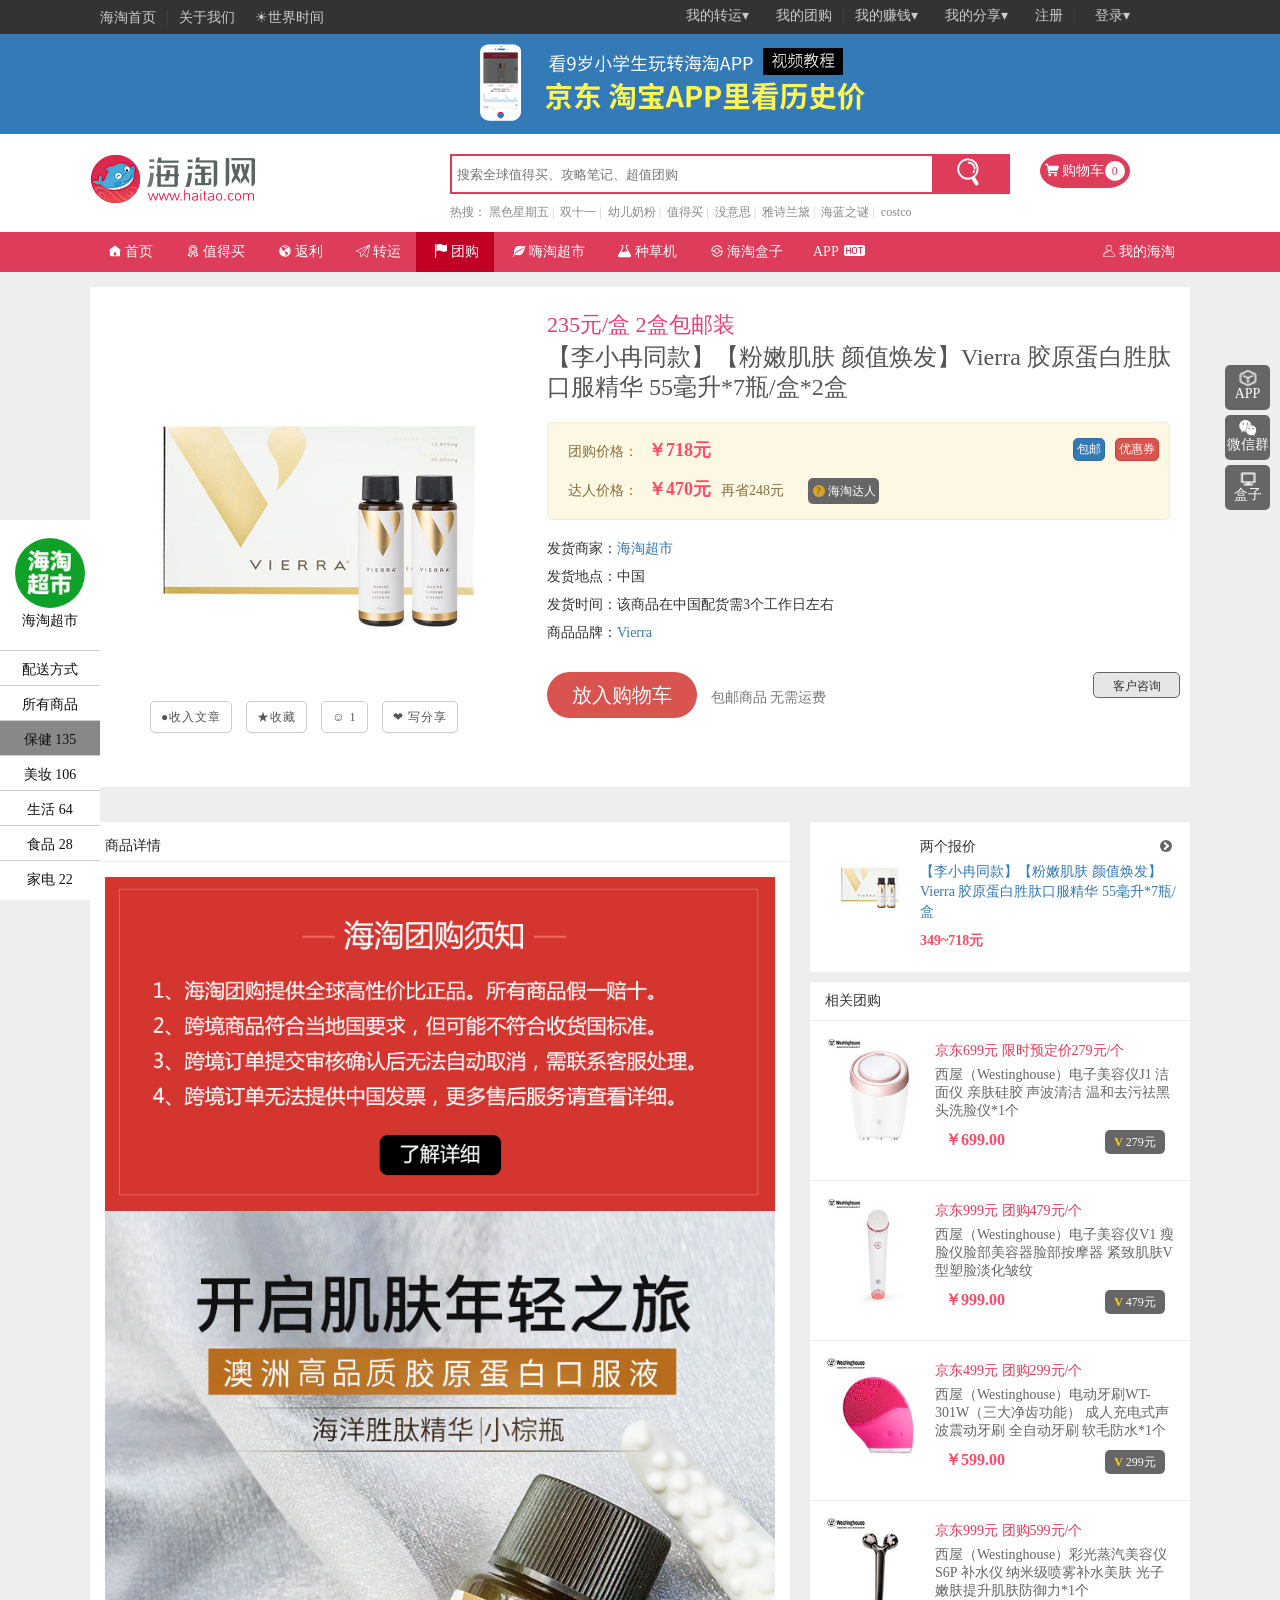
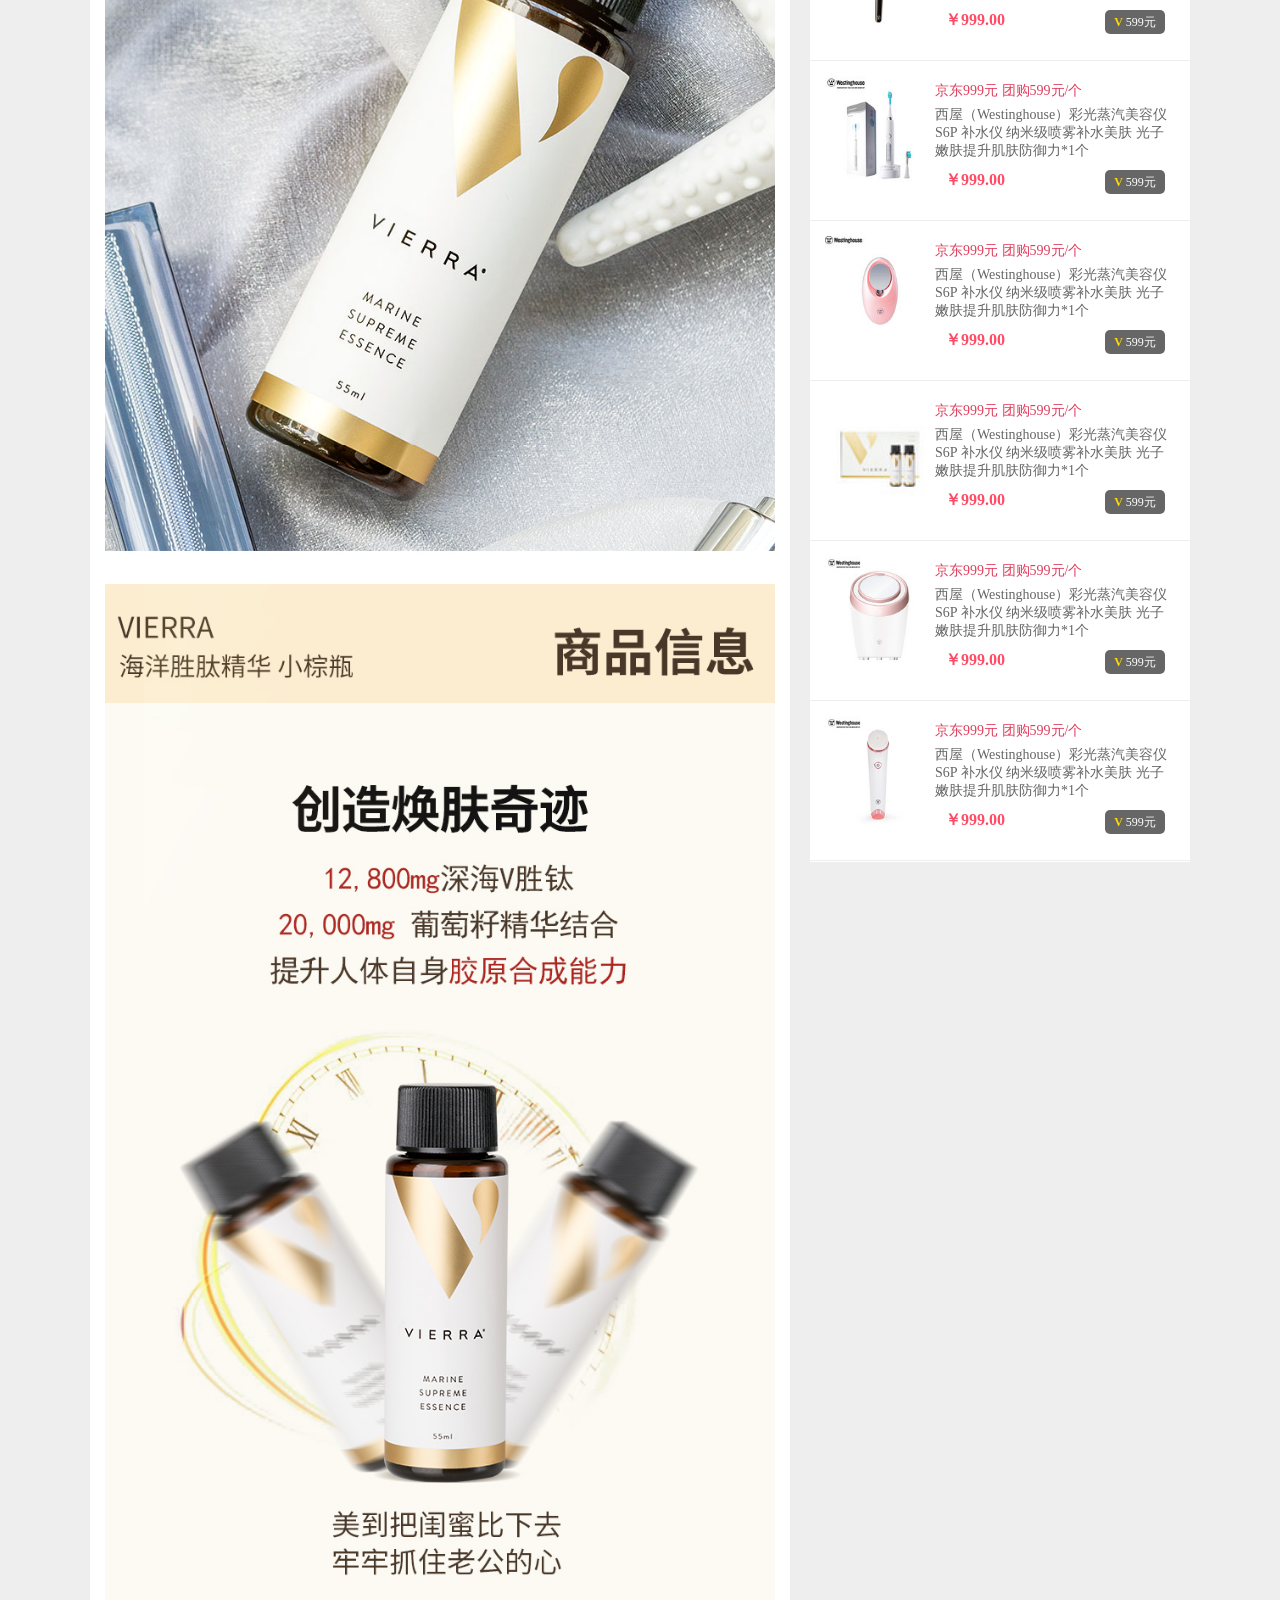
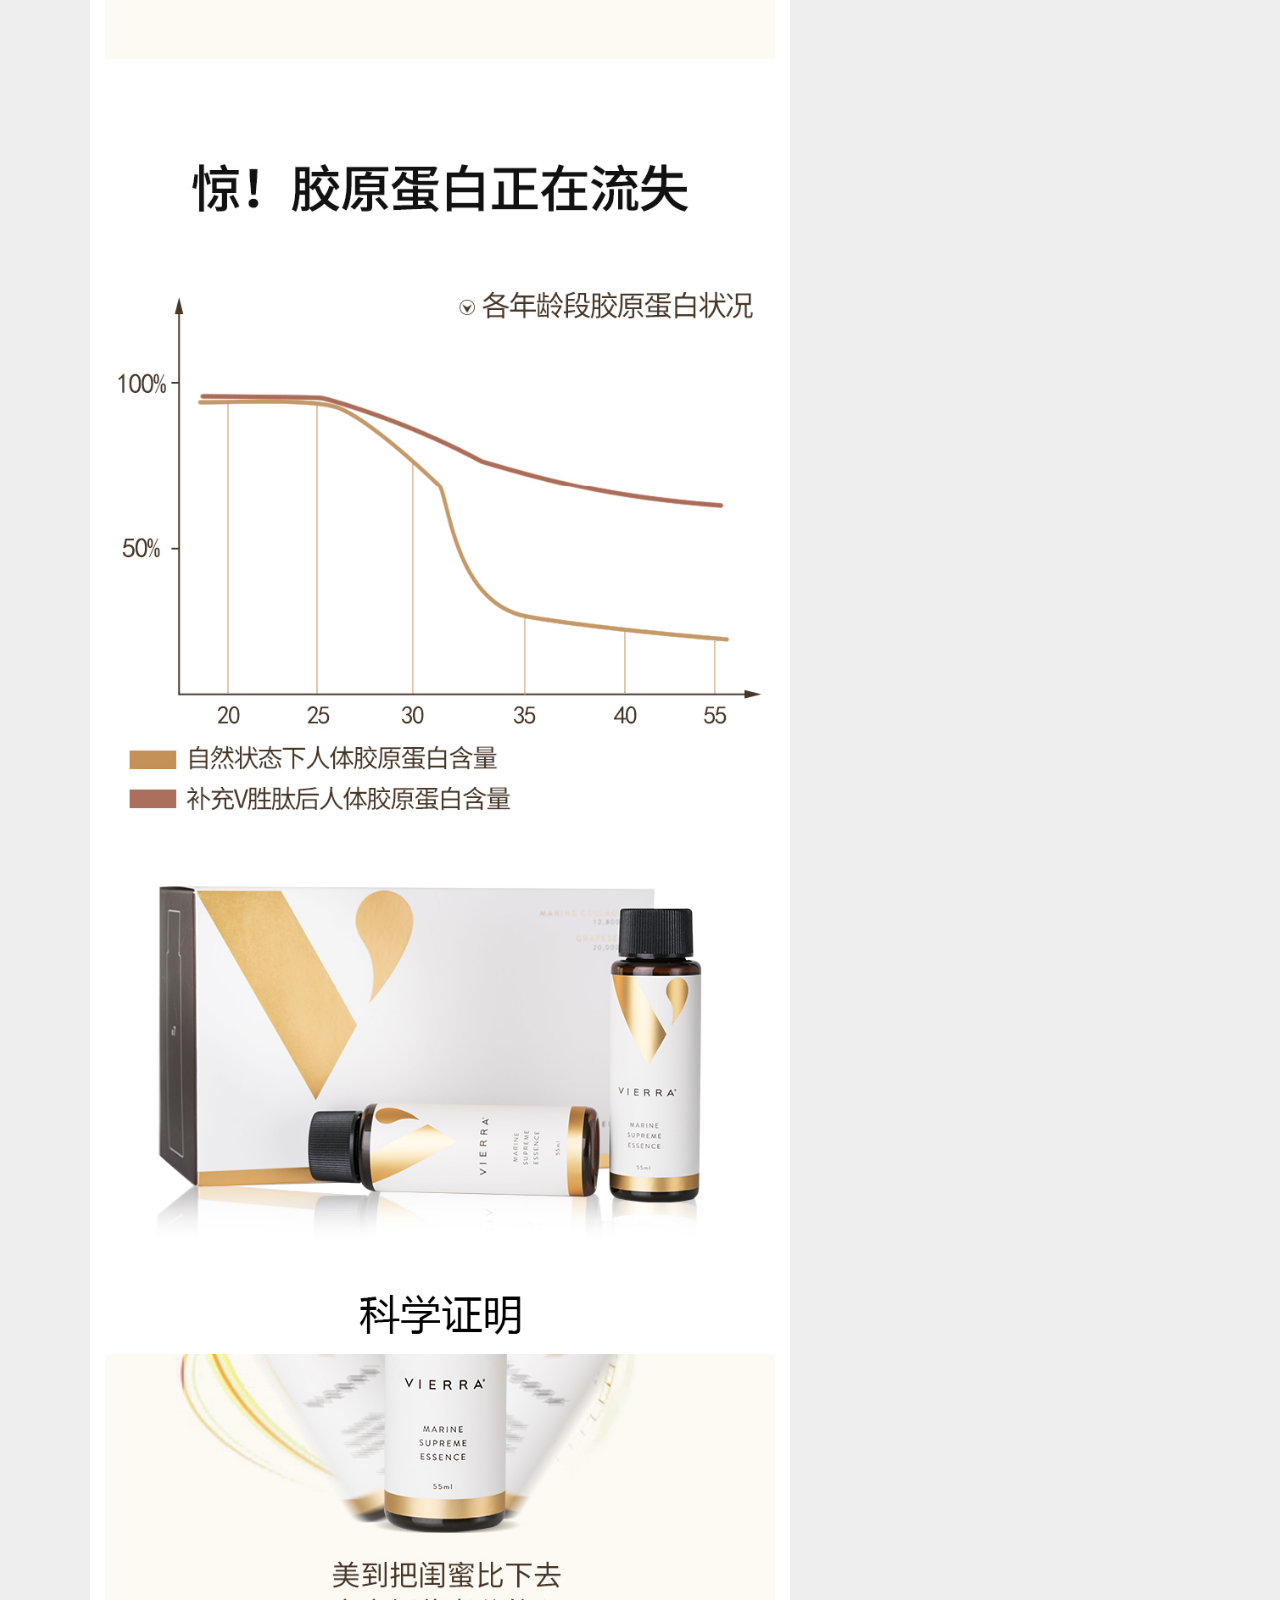
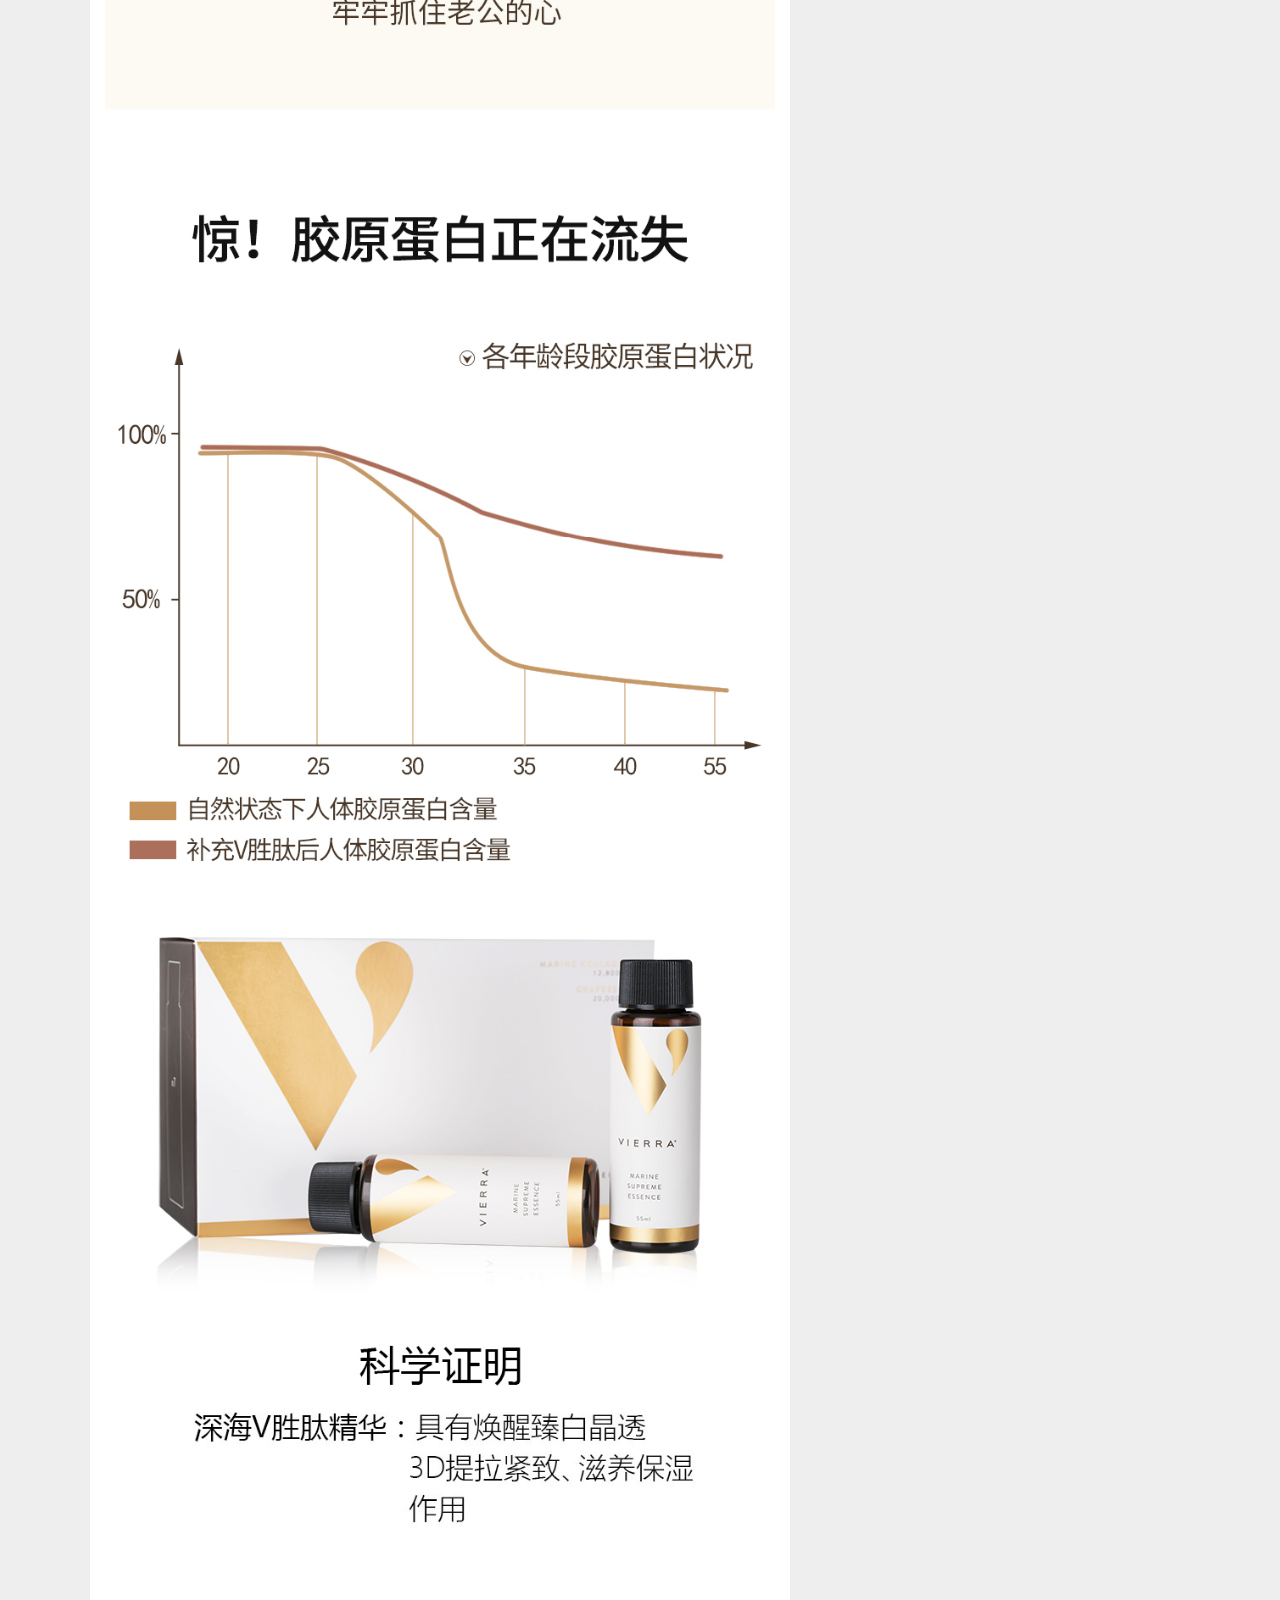
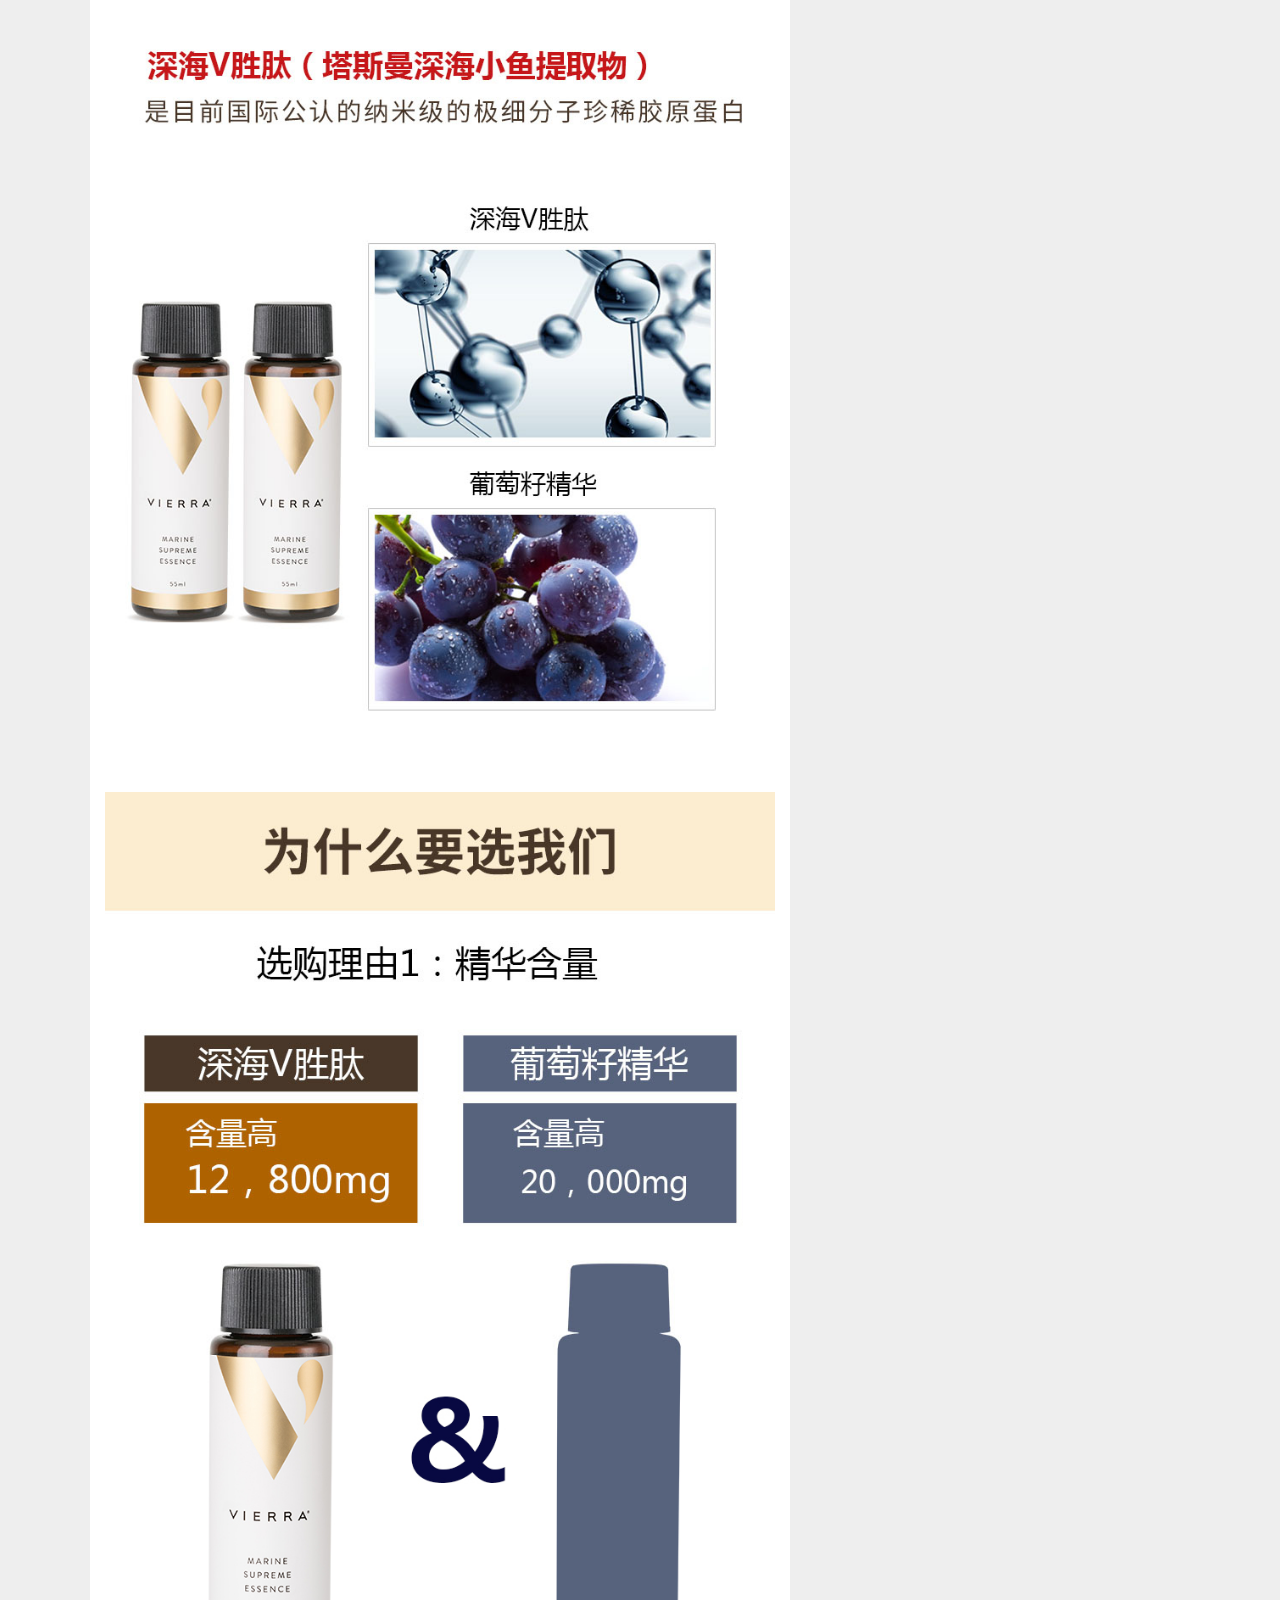
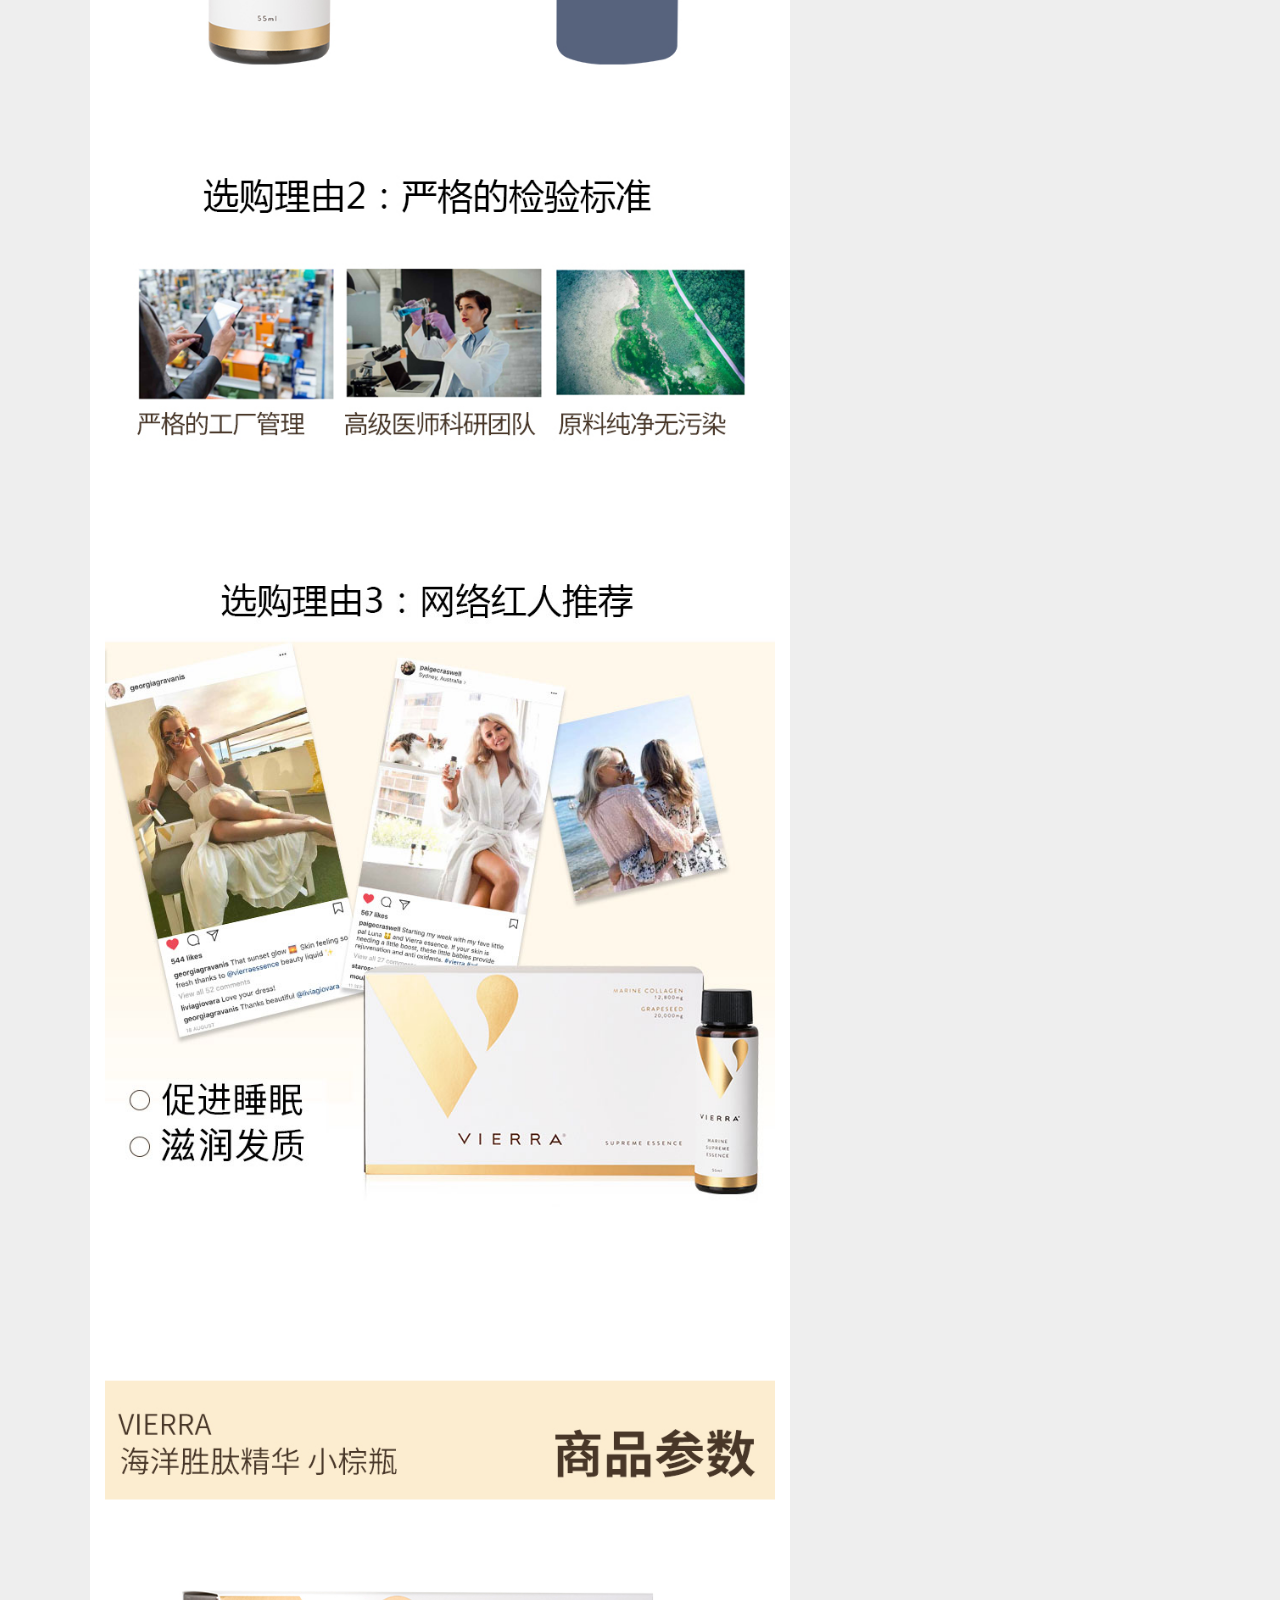
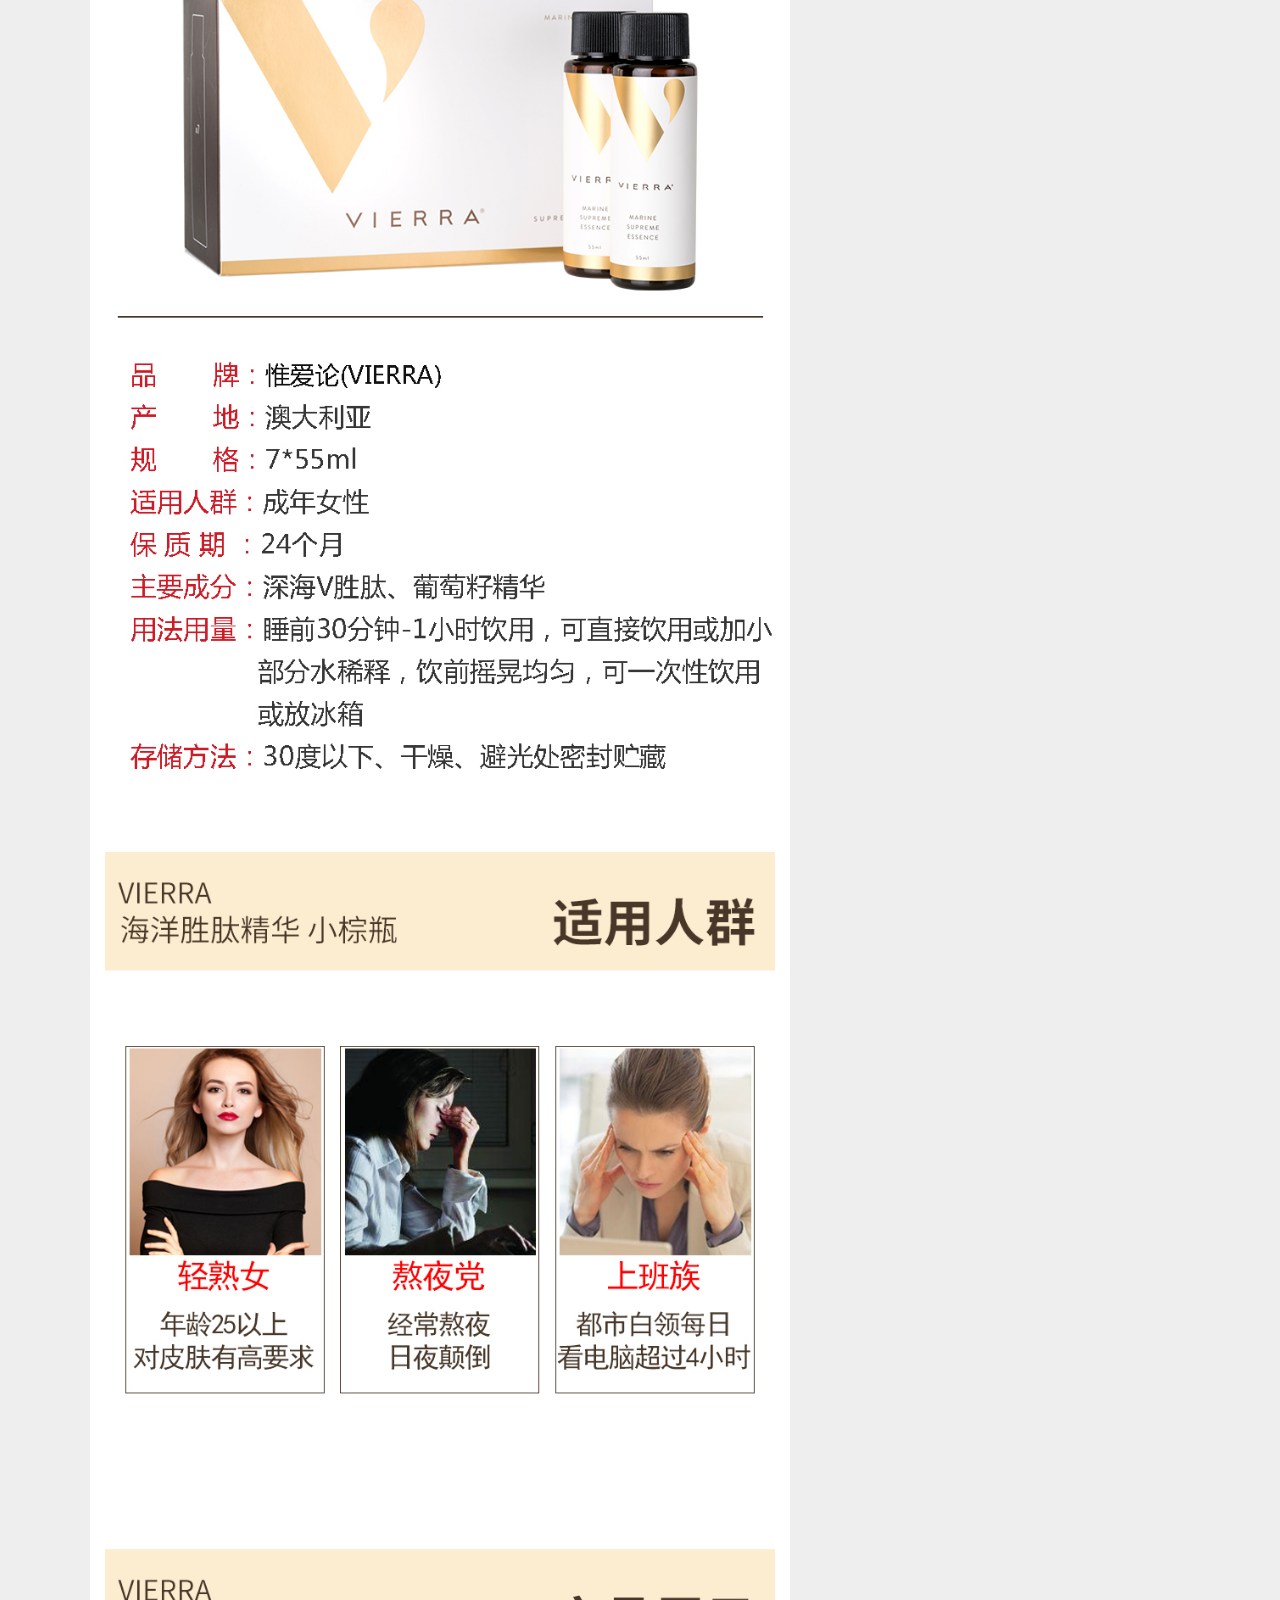
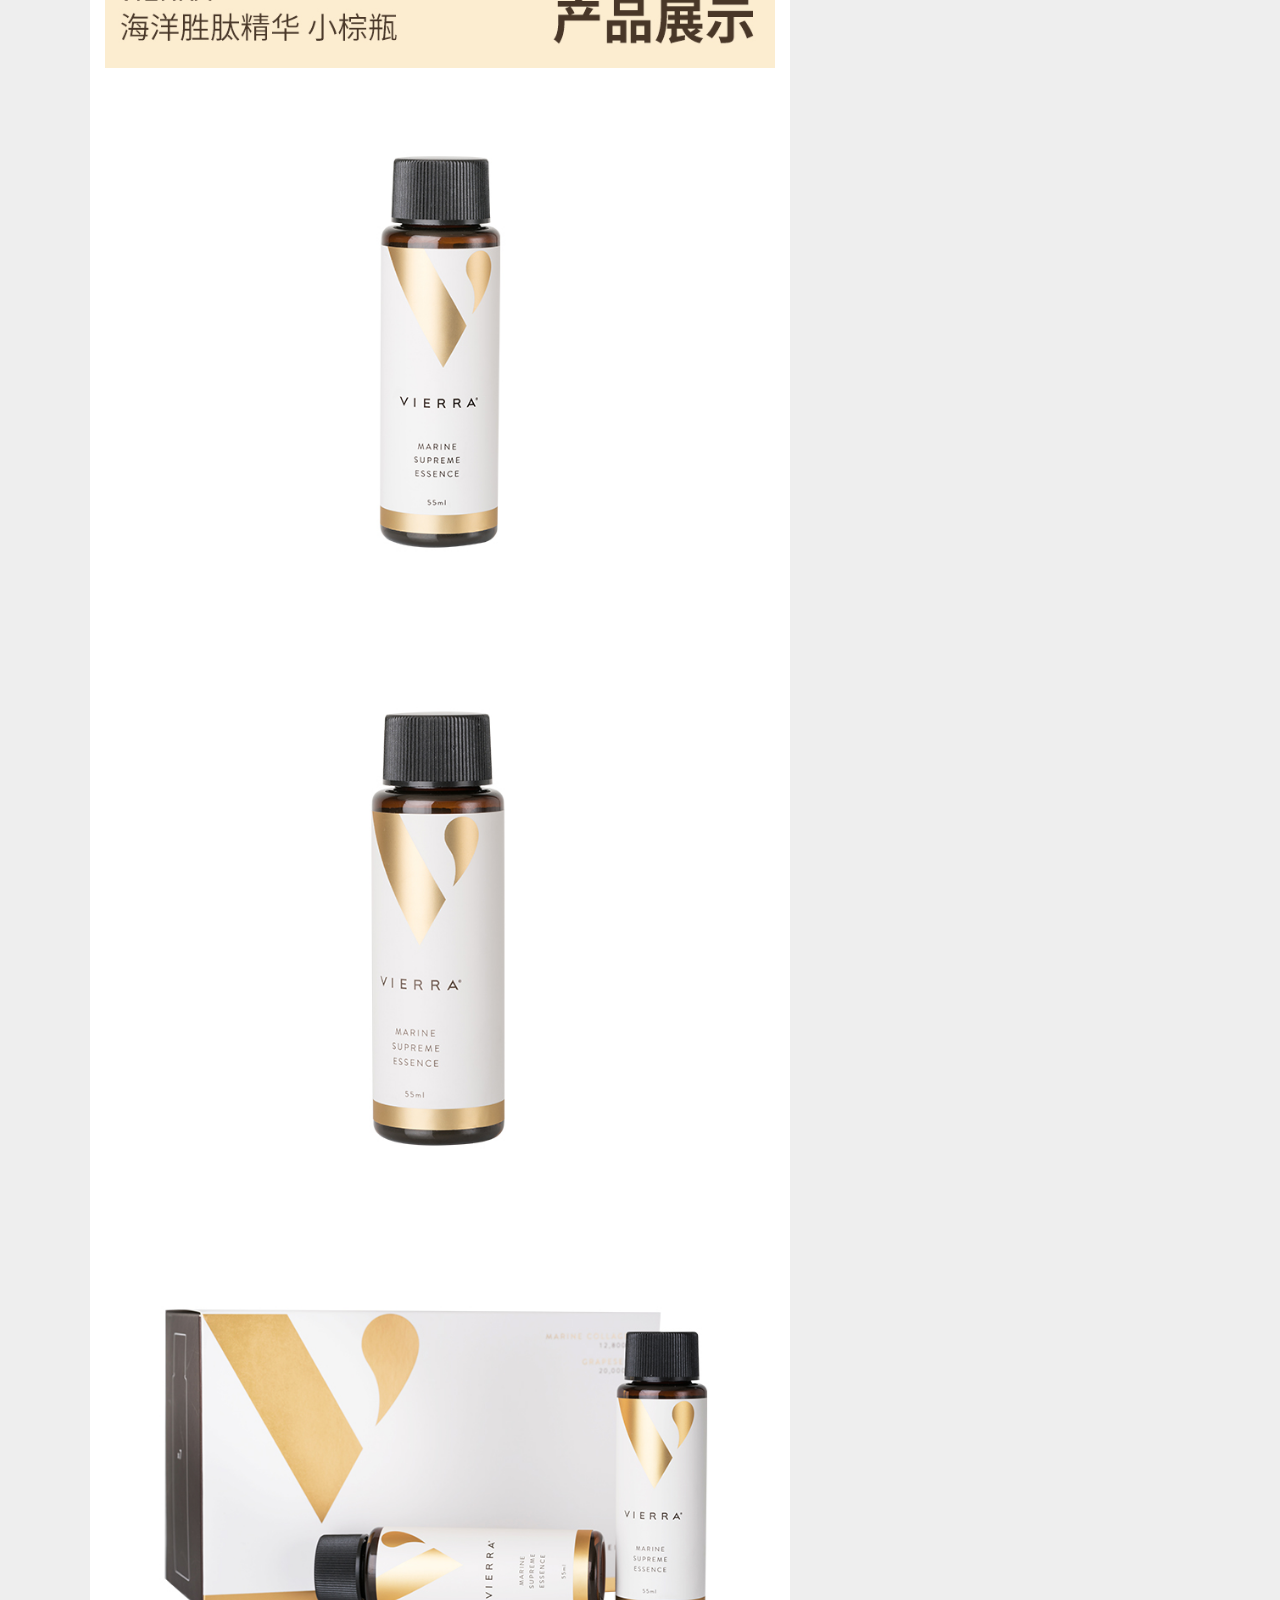
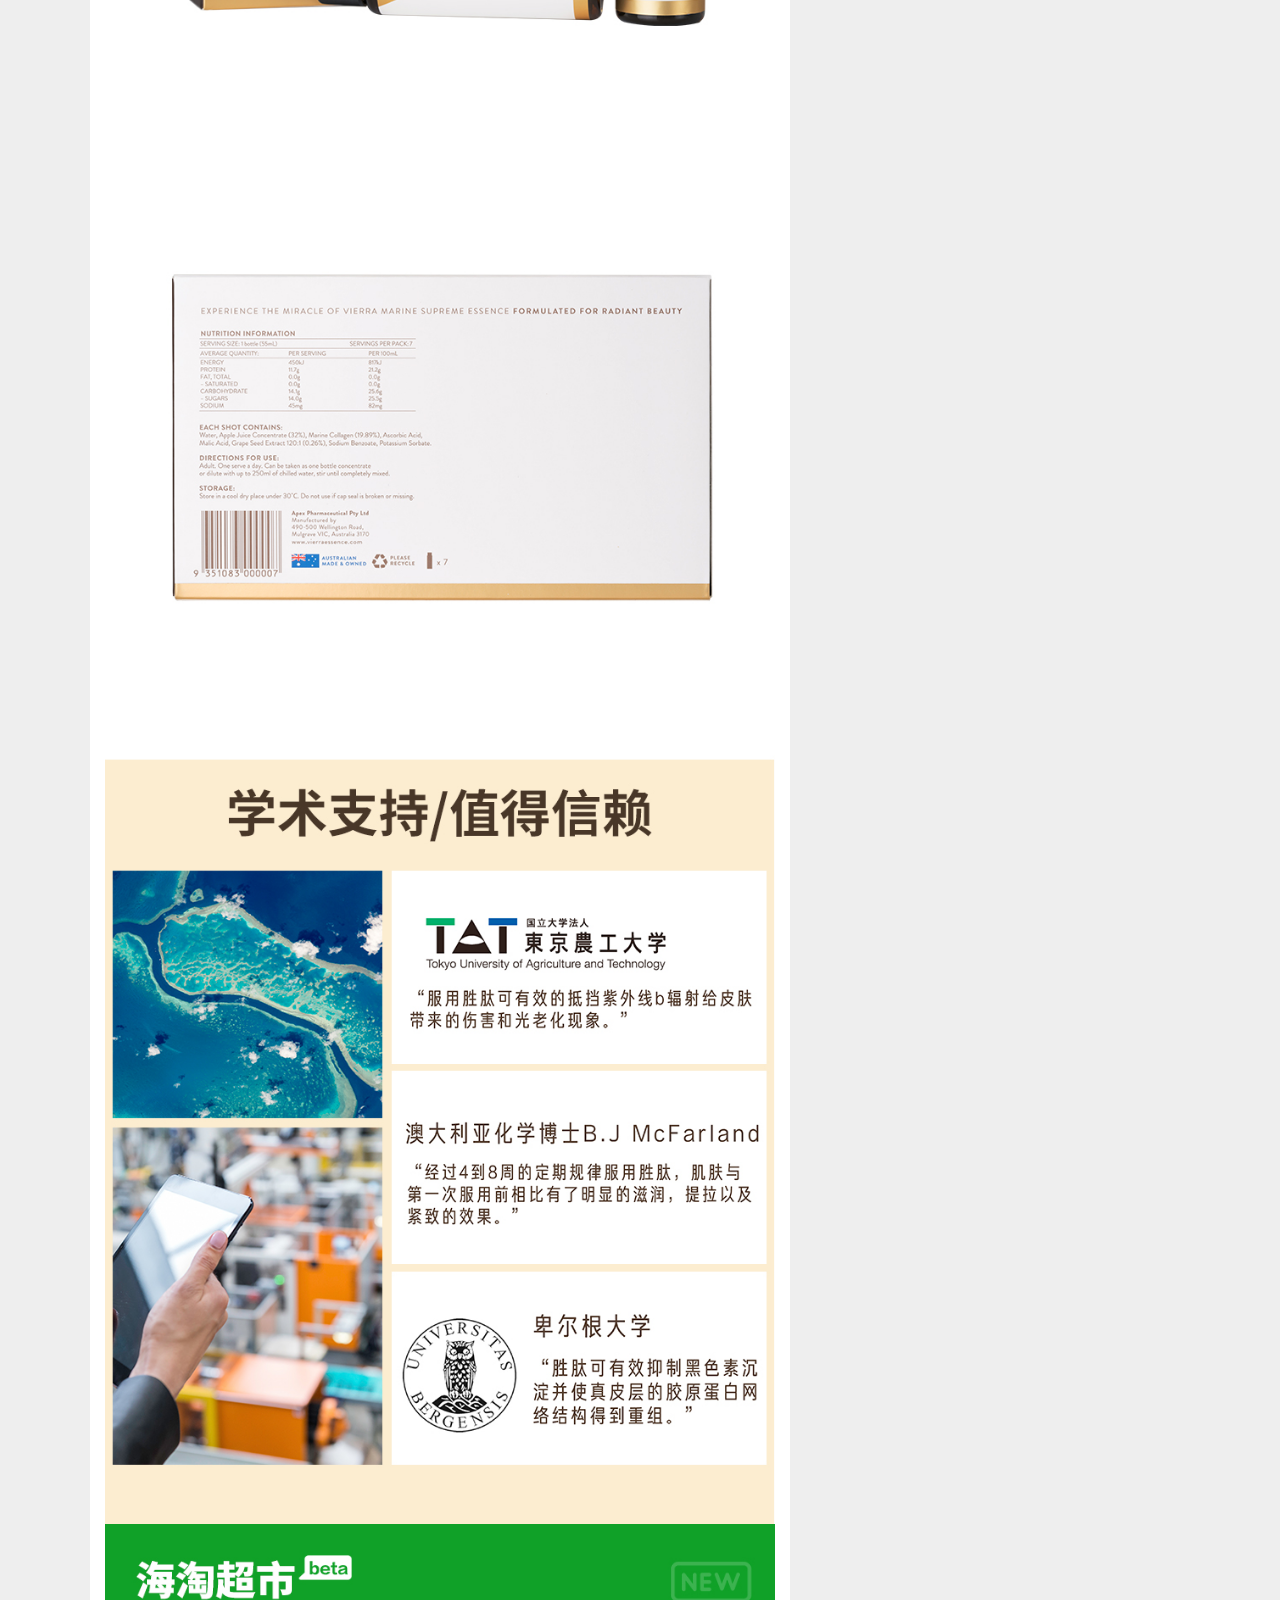
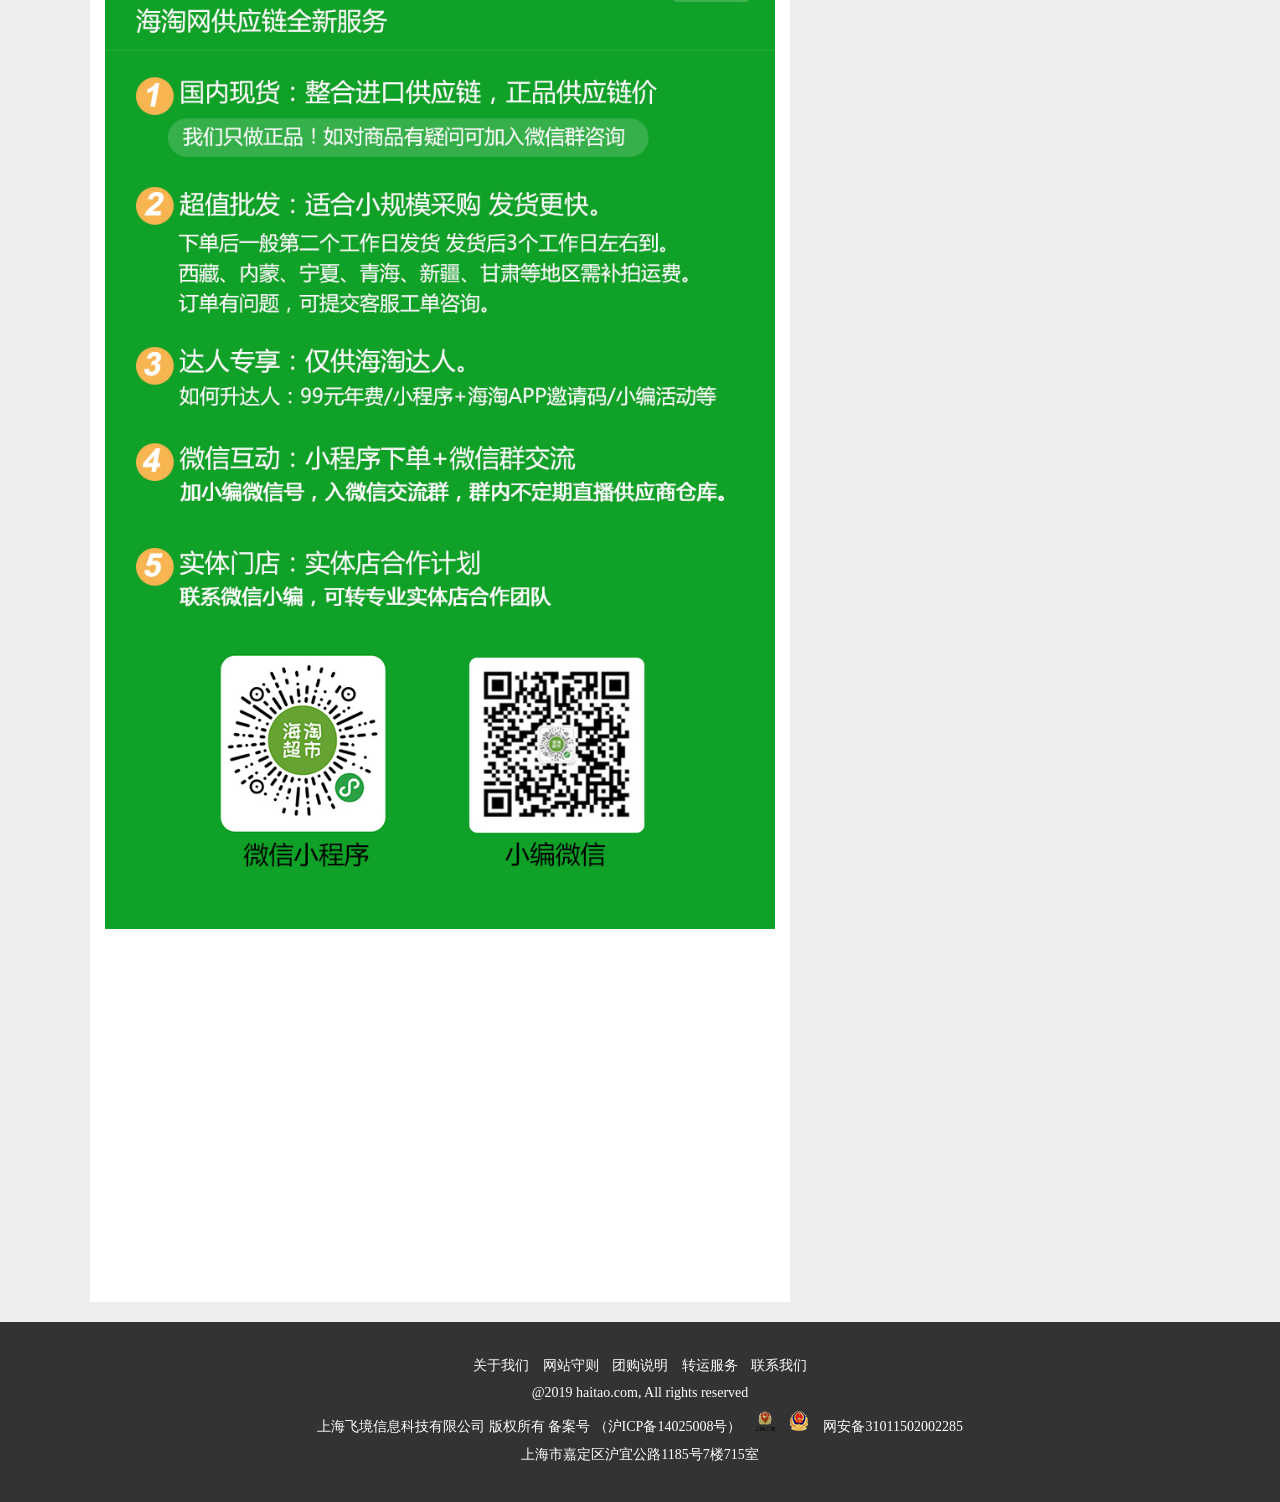
==== src/detail.html @ f84868d3 "第一次" ====
<!DOCTYPE html>
<html>
<head lang="en">
    <meta charset="UTF-8">
    <title>datail</title>
    <link rel="stylesheet" href="css/base.css"/>
    <link rel="stylesheet" href="css/detail.css"/>
    <link rel="stylesheet" href="fonts/icon.css"/>
    <script src="js/jquery-1.11.1.min.js"></script>
    <script src="js/lib/localization/cookie.js"></script>
    <script src="js/detail.js"></script>
    <script src="js/base.js"></script>

</head>
<body>
<div class="addCar">已加入购物车</div>
<div class="nav_right">
    <ul>
        <li><img src="img/app.png" alt=""/><a href="#">APP</a></li>
        <li><img src="img/微信.png" alt=""/><a href="#">微信群</a></li>
        <li><img src="img/diannao.png" alt=""/><a href="#">盒子</a></li>
    </ul>
    <span><img src="img/上%20(1).png" alt=""/></span>
</div>
<div class="nav_left">
    <div>
        <a href="#"><img src="img/nav_left01.jpg" alt=""/></a>
        <span>海淘超市</span>
    </div>
    <ul>
        <li><a href="#">配送方式</a></li>
        <li><a href="#">所有商品</a></li>
        <li style="background:#888"><a href="#">保健 135</a></li>
        <li><a href="#">美妆 106</a></li>
        <li><a href="#">生活 64</a></li>
        <li><a href="#">食品 28</a></li>
        <li><a href="#">家电 22</a></li>
    </ul>
</div>

<header>
    <div class="header_wrap">
        <ul>
            <li><a href="zhuye.html">海淘首页</a><span>|</span></li>
            <li><a href="#">关于我们</a></li>
            <li><a href="#">☀世界时间</a></li>
        </ul>
        <div class="header_right">
            <ul>
                <li>
                    <a href="#">我的转运▾</a>
                    <ul>
                        <li><a href="#"><span></span>转运仓库</a></li>
                        <li><a href="#"><span></span>到货预告</a></li>
                        <li><a href="#"><span></span>包裹管理</a></li>
                        <li><a href="#"><span></span>转运订单</a></li>
                        <li><a href="#"><span></span>包裹认领</a></li>
                    </ul>
                </li>
                <li><a href="#">我的团购</a><span>|</span></li>
                <li>
                    <a href="#">我的赚钱▾</a>
                    <ul>
                        <li><a href="#"><span></span>海淘红包</a></li>
                        <li><a href="#"><span></span>返利打赏</a></li>
                        <li><a href="#"><span></span>转运红包</a></li>
                        <li><a href="#"><span></span>我的邀请</a></li>
                    </ul>
                </li>
                <li>
                    <a href="#">我的分享▾</a>
                    <ul>
                        <li><a href="#"><span></span>我的分享</a></li>
                        <li><a href="#"><span></span>写分享</a></li>
                        <li><a href="#"><span></span>我的收藏</a></li>
                    </ul>
                </li>
                <li><a href="register.html">注册</a><span>|</span></li>
                <li>
                    <a href="login.html">登录▾</a>
                    <ul>
                        <li><a href="#"><span></span>会员登录</a></li>
                        <li><a href="#"><span></span>微信登录</a></li>
                        <li><a href="#"><span></span>QQ登录</a></li>
                        <li><a href="#"><span></span>微博登录</a></li>
                    </ul>
                </li>
            </ul>
        </div>
    </div>
</header>
<div class="banner">
    <div class="banner_content">
        <a href="zhuye.html"><img src="img/logo_pic01.png" alt=""/></a>
    </div>
</div>
<div class="header_search">
    <div class="content">
        <div class="left">
            <h2>
                <a href="zhuye.html">
                    <img src="img/logo.png" alt=""/>
                </a>
            </h2>
        </div>
        <div class="middle">
            <div class="search"style="display: flex">
                <input type="text" placeholder="搜索全球值得买、攻略笔记、超值团购"/>

                <div style="display: inline-block;width: 50px;height: 40px;margin-left: 10px"><a href="#"><img src="img/搜素.png" alt=""/></a></div>

            </div>
            <p>热搜：
                <a href="">黑色星期五</a><span>|</span>
                <a href="">双十一</a><span>|</span>
                <a href="">幼儿奶粉</a><span>|</span>
                <a href="">值得买</a><span>|</span>
                <a href="">没意思</a><span>|</span>
                <a href="">雅诗兰黛</a><span>|</span>
                <a href="">海蓝之谜</a><span>|</span>
                <a href="">costco</a></p>
        </div>
        <div class="right">
            <a href="shopCar.html"><img src="img/购物车.png" alt=""/>购物车 <span>0</span></a>
        </div>
    </div>
</div>
<div class="nav">
    <div class="nav_content">
        <ul>
            <li><a href="zhuye.html"><img src="img/房子.png" alt=""/><span></span>首页</a></li>
            <li><a href="#"><img src="img/值得信赖.png" alt=""/><span></span>值得买</a></li>
            <li><a href="#"><img src="img/地球.png" alt=""/><span></span>返利</a></li>
            <li><a href="#"><img src="img/纸飞机.png" alt=""/><span></span>转运</a></li>
            <li><a href="#" style="background: #bf0024"><img src="img/旗帜.png" alt=""/><span></span>团购</a></li>
            <li><a href="#"><img src="img/环保%20叶子%20树叶%20面性.png" alt=""/><span></span>嗨淘超市</a></li>
            <li><a href="#"><img src="img/实验%20烧杯%202.png" alt=""/><span></span>种草机</a></li>
            <li><a href="#"><img src="img/精灵球.png" alt=""/><span></span>海淘盒子</a></li>
            <li><a href="#"><span></span>APP<img src="img/hot.png" alt=""/></a></li>
        </ul>
        <a href="#"><img src="img/我%20的.png" alt=""/><span></span>我的海淘</a>
    </div>
</div>
<div class="main">
    <div class="main_content">
        <div class="main_left">
            <a href="#"><img src="img/datail_goods.jpg" alt=""/></a>
            <div>
                <a href="#">●收入文章</a>
                <a href="#">★收藏</a>
                <a href="#">☺&nbsp;1</a>
                <a href="#">❤&nbsp;写分享</a>
            </div>
        </div>
        <div class="main_right">
            <h2>235元/盒 2盒包邮装
            <h3>【李小冉同款】【粉嫩肌肤 颜值焕发】Vierra 胶原蛋白胜肽口服精华 55毫升*7瓶/盒*2盒</h3></h2>
            <div>
                <p>团购价格：<span style="margin-right: 0px">￥</span><span class="tgj" style="margin-left: 0px">718元</span>
                    <a href="#" class="yhq"><i></i>优惠券</a>
                    <a href="#" class="by"><i></i>包邮</a>
                </p>
                <p>
                    达人价格：<span style="margin-right: 0px">￥</span><span class="drj" style="margin-left: 0px">470元</span>再省<span class="smore" style="color: #8a6d3b;font-size: 14px;font-weight: normal;margin-left: 0">248元</span> <a href="#"><i>?</i>海淘达人</a>
                </p>

            </div>
            <p>发货商家：<a href="#">海淘超市</a></p>
            <p>发货地点：中国</p>
            <p>发货时间：该商品在中国配货需3个工作日左右</p>
            <p>商品品牌：<a href="#">Vierra</a></p>
            <p><span id="add">放入购物车</span> 包邮商品 无需运费 <a href="#"><i></i>客户咨询</a></p>
        </div>
    </div>
</div>
<div class="introduce">
    <div class="introduce_content">
        <div class="introduce_left">
            <h2>商品详情</h2>
            <a href="#"><img src="img/t1.jpg" alt=""/></a><a href="#"><img src="img/t2.jpg" alt=""/></a><a
                href="#"><img src="img/t3.jpg" alt=""/></a><a href="#"><img src="img/t4.jpg" alt=""/></a>
            <a href="#"><img src="img/aa.jpg" alt=""/></a><a
                href="#"><img src="img/t5.jpg" alt=""/></a><a href="#"><img src="img/t6.jpg" alt=""/></a><a
                href="#"><img src="img/t7.jpg" alt=""/></a><a href="#"><img src="img/t8.jpg" alt=""/></a><a
                href="#"><img src="img/t9.jpg" alt=""/></a><a href="#"><img src="img/t10.jpg" alt=""/></a><a href="#"><img
                src="img/t11.jpg" alt=""/></a><a href="#"><img src="img/t12.jpg" alt=""/></a><a href="#"><img
                src="img/t13.jpg" alt=""/></a><a href="#"><img src="img/t14.jpg" alt=""/></a><a href="#"><img
                src="img/t15.jpg" alt=""/></a><a href="#"><img src="img/t16.jpg" alt=""/></a><a href="#"><img
                src="img/t17.jpg" alt=""/></a><a href="#"><img src="img/t18.jpg" alt=""/></a><a href="#"><img
                src="img/t19.jpg" alt=""/></a>
        </div>
        <div class="introduce_right">
            <div class="introduce_top">
                <a href="#"><img src="img/r1.jpg" alt=""/></a>
                <div>
                    <p><a href="#">两个报价</a><span></span></p>
                    <a href="#">【李小冉同款】【粉嫩肌肤 颜值焕发】Vierra 胶原蛋白胜肽口服精华 55毫升*7瓶/盒</a>
                    <i>349~718元</i>
                </div>
            </div>
            <div class="introduce_bottom">
                    <h2>相关团购</h2>
                <ul>
                    
                    <li><a href="#"><img src="img/r2.jpg" alt=""/></a>

                        <div>
                            <a href="#">京东699元 限时预定价279元/个</a>
                            <p> 西屋（Westinghouse）电子美容仪J1 洁面仪 亲肤硅胶 声波清洁 温和去污祛黑头洗脸仪*1个</p>
                            <p><span>￥699.00</span> <b><mark>V</mark>279元</b></p>
                        </div>
                    </li>
                    <li><a href="#"><img src="img/r3.jpg" alt=""/></a>

                        <div>
                            <a href="#">京东999元 团购479元/个</a>
                            <p>  西屋（Westinghouse）电子美容仪V1 瘦脸仪脸部美容器脸部按摩器 紧致肌肤V型塑脸淡化皱纹</p>
                            <p><span>￥999.00</span> <b><mark>V</mark>479元</b></p>
                        </div>
                    </li>
                    <li><a href="#"><img src="img/r4.jpg" alt=""/></a>

                        <div>
                            <a href="#">京东499元 团购299元/个</a>
                            <p>  西屋（Westinghouse）电动牙刷WT-301W（三大净齿功能） 成人充电式声波震动牙刷 全自动牙刷 软毛防水*1个</p>
                            <p><span>￥599.00</span> <b><mark>V</mark>299元</b></p>
                        </div>
                    </li>
                    <li><a href="#"><img src="img/r5.jpg" alt=""/></a>

                        <div>
                            <a href="#">京东999元 团购599元/个</a>
                            <p> 西屋（Westinghouse）彩光蒸汽美容仪S6P 补水仪 纳米级喷雾补水美肤 光子嫩肤提升肌肤防御力*1个</p>
                            <p><span>￥999.00</span> <b><mark>V</mark>599元</b></p>
                        </div>
                    </li>
                    <li><a href="#"><img src="img/r6.jpg" alt=""/></a>

                        <div>
                            <a href="#">京东999元 团购599元/个</a>
                            <p> 西屋（Westinghouse）彩光蒸汽美容仪S6P 补水仪 纳米级喷雾补水美肤 光子嫩肤提升肌肤防御力*1个</p>
                            <p><span>￥999.00</span> <b><mark>V</mark>599元</b></p>
                        </div>
                    </li>
                    <li><a href="#"><img src="img/r7.jpg" alt=""/></a>

                        <div>
                            <a href="#">京东999元 团购599元/个</a>
                            <p> 西屋（Westinghouse）彩光蒸汽美容仪S6P 补水仪 纳米级喷雾补水美肤 光子嫩肤提升肌肤防御力*1个</p>
                            <p><span>￥999.00</span> <b><mark>V</mark>599元</b></p>
                        </div>
                    </li>
                    <li><a href="#"><img src="img/r1.jpg" alt=""/></a>

                        <div>
                            <a href="#">京东999元 团购599元/个</a>
                            <p> 西屋（Westinghouse）彩光蒸汽美容仪S6P 补水仪 纳米级喷雾补水美肤 光子嫩肤提升肌肤防御力*1个</p>
                            <p><span>￥999.00</span> <b><mark>V</mark>599元</b></p>
                        </div>
                    </li>
                    <li><a href="#"><img src="img/r2.jpg" alt=""/></a>

                        <div>
                            <a href="#">京东999元 团购599元/个</a>
                            <p> 西屋（Westinghouse）彩光蒸汽美容仪S6P 补水仪 纳米级喷雾补水美肤 光子嫩肤提升肌肤防御力*1个</p>
                            <p><span>￥999.00</span> <b><mark>V</mark>599元</b></p>
                        </div>
                    </li>
                    <li><a href="#"><img src="img/r3.jpg" alt=""/></a>

                        <div>
                            <a href="#">京东999元 团购599元/个</a>
                            <p> 西屋（Westinghouse）彩光蒸汽美容仪S6P 补水仪 纳米级喷雾补水美肤 光子嫩肤提升肌肤防御力*1个</p>
                            <p><span>￥999.00</span> <b><mark>V</mark>599元</b></p>
                        </div>
                    </li>
                </ul>
            </div>
        </div>
    </div>
</div>










<footer>
    <p>
        <a href="#">关于我们</a>
        <a href="#">网站守则</a>
        <a href="#">团购说明</a>
        <a href="#">转运服务</a>
        <a href="#">联系我们</a>

    </p>
    <p>@2019 haitao.com, All rights reserved</p>
    <p>上海飞境信息科技有限公司 版权所有 备案号 （沪ICP备14025008号）&nbsp;&nbsp;&nbsp;&nbsp;<img src="img/gongshangicon.gif" alt="" style="height: 20px;width: 20px"/>&nbsp;&nbsp;&nbsp;&nbsp;<img src="img/gongan.png" alt=""/>  &nbsp;&nbsp;        网安备31011502002285</p>
    <p>上海市嘉定区沪宜公路1185号7楼715室</p>
</footer>
</body>
</html>
---- src/css/base.css ----
html,body,ul,li,ol,dl,dd,dt,p,h1,h2,h3,h4,h5,h6,form,fieldset,legend,img,input,figure,figcaption{margin:0;padding:0;}
h1,h2,h3,h4,h5,h6{font-size:16px;font-weight:normal;}
ul,ol,li{list-style:none;}
b,strong{font-weight:normal;}
em,i{font-style:normal;}
a,u{text-decoration: none;}
input{outline:none;}
*{box-sizing:border-box;}
html,body{box-sizing: border-box;}
:focus{outline: none;}
.banner_content{
    margin: 0 auto;
}
.banner_content a>img{
    margin-left: 300px;
}
---- src/css/detail.css ----
header{
    height: 34px;
    width: 100%;
    background: #333;
}
header span{
    color: #444;
}
.header_wrap{
    width: 1100px;
    height: 34px;
    margin: 0 auto;
    /*background: red;*/
    padding-right: 50px;
}
.header_wrap>ul li{
    line-height: 34px;
    float: left;
}
.header_wrap>ul li a{
    color: #ccc;
    padding: 0 10px;
    font-size: 14px;
}
.header_right{
    float: right;
}
.header_right>ul>li{
    float: left;
    line-height: 30px;
}
.header_right>ul>li:nth-of-type(1),.header_right>ul>li:nth-of-type(3),.header_right>ul>li:nth-of-type(4){
    width: 90px;
}
.header_right>ul>li:nth-of-type(5){
    width: 60px;
}
.header_right ul li ul{
    position: absolute;
    display: none;
    box-shadow: 0 0 5px #ccc;
    z-index: 100;

}
.header_right>ul>li>ul li{
    width: 110px;
    background: #fff;
    border-bottom: 1px solid #ccc;
    display: block;
    height: 40px;
    text-align: center;

}
.header_right>ul>li>ul li a{
    color: #666;
    line-height: 40px;
}
.header_right>ul>li>ul li a:hover{
    color:#de3c5b;
}
.header_right ul li a{
    color: #ccc;
    padding: 0 10px;
    font-size: 14px;
}
.banner{
    width: 100%;
    height: 100px;
    background: #337ab7;
}
.banner_content{
    width: 990px;
    height: 100px
}
.banner img{
    display: block;
    margin-left:50%;
}
.header_search{
    width: 100%;
    height: 98px;
    padding: 20px 0;
}
.header_search .content{
    width: 1100px;
    height: 98px;
    margin: 0 auto;
    /*background: #ccc;*/
    display: flex;
    justify-content: space-between;
}
.header_search .content .left{
    width: 300px;
    height: 100%;
}
.header_search .content .left img{
    /*margin-top: 20px;*/
    line-height: 98px;
}
.header_search .content .middle{
    width: 480px;
    height: 100%;
    /*background: red;*/
}
.middle .search{
    width: 560px;
    height: 40px;
    border: 2px solid #de3c5b;
    background:  #de3c5b;
}
.middle input[type=text]{
    width: 480px;
    /*height: 30px;*/
    height: 36px;
    padding:  0 5px;
    border: none;
    /*margin-top: 8px;*/
}



.middle a img{
    margin-left: 10px;
}
.middle p{
    margin-top: 10px;
    font-size: 12px;
    color: #888;
}
.middle p span{
    padding:0 3px;
    color: #ccc;
}
.middle p a{
    color: #888;
}
.header_search .content .right{
    padding-left: 50px;
    width: 200px;
}
.right a{
    display: block;
    height: 34px;
    width: 90px;
    background: #de3c5b;
    border-radius: 25%/50%;
    text-align: center;
    line-height: 34px;
    color: #fff;
    font-size: 14px;
}
.right a>span{
    display: inline-block;
    width: 20px;
    height: 20px;
    font-size: 12px;
    border-radius: 50%;
    background: #fff;
    color:#de3c5b ;
    position: relative;
    left: -3px;
    line-height: 20px;
}
.right a img{
    padding: 0 3px;
    position: relative;
    top: 2px;
}

.nav{
    height: 40px;
    width: 100%;
    background: #de3c5b;
}
.nav_content{
    width: 1100px;
    margin: 0 auto;
    height: 40px;
}
.nav_content>ul li{
    float: left;
    line-height: 40px;
    text-align: center;
    /*width: 100px;*/
}
.nav_content>ul li a{
    display: block;
    font-size: 14px;
    color: #fff;
    padding: 0 15px;
    vertical-align: middle;
}

.nav_content>ul li a:hover{
    background: #bf0024;
}
.nav_content>ul li a img{
    padding: 0 3px;
    position: relative;
    top: 2px;
}
.nav_content>a>img{
    position: relative;
    top: 2px;
    padding: 0 3px;
}
.nav_content>a{
    line-height: 40px;
    font-size: 14px;
    color: #fff;
    float: right;
    padding:0 15px;

}
.nav_content>a:hover{
    background: #bf0024;
}
.nav_left{
    width: 100px;
    height: 380px;
    position: fixed;
    left: 0px;
    bottom: 0px;
    background: #fff;
}
.nav_left>div{
    height: 120px;
    display: flex;
    padding-top: 18px;
    flex-direction: column;
}
.nav_left>div>a>img{
    width: 70px;
    height: 70px;
    border-radius: 50%;
    margin-left: 15px;

}
.nav_left>div>span{
    text-align: center;
    font-size: 14px;
    color: #111;
}
.nav_left ul{
    margin-top: 10px;
}
.nav_left ul li{
    width: 100px;
    height: 35px;
    text-align: center;
    line-height: 35px;
    border-top: 1px solid #ccc
}
.nav_left ul li a{
    color: #111;
    font-size: 14px;
}
.nav_left ul li:hover{
    background: #ddd;
}
.main{
    padding-top: 15px;
    width: 100%;
    height: 550px;
    background: #eee;
}
.main_content{
    width: 1100px;
    height: 500px;
    margin:  0 auto;
    background: #fff;
    padding: 10px;
    display: flex;
}
.main_left{
    display: flex;
    flex-direction: column;
    width: 437px;
    height: 480px;
}
.main_left>a>img{
    width: 437px;
    height: 400px;
}
.main_left>div{
    padding: 0 50px;
}
.main_left>div>a{
    display: inline-block;
    padding: 0 10px;
    border: 1px solid #ccc;
    font-size: 12px;
    line-height: 30px;
    border-radius: 5px;
    color: #555;
    letter-spacing: 1px;
    margin-right: 10px;
}
.main_left>div>a:hover{
    background: #e6e6e6;
}
.main_right{
    padding-top: 10px;
    padding-left: 10px;
    width: 643px;
    height: 400px;
    /*background: red;*/
    display: flex;
    flex-direction: column;
}
.main_right h2{
    font-size: 22px;
    color: #e93b78 ;
    line-height: 35px;
}
.main_right h3{
    font-size: 24px;
    color: #555;
    line-height: 30px;
    margin-bottom: 20px;
}
.main_right>div{
    height: 100px;
    width: 623px;
    border: 1px solid #faebcc;
    background: #fcf8e3;
    border-radius: 5px;
    padding: 15px 10px;

    margin-bottom: 20px;
}
.main_right>div>p{
    padding-left: 10px;
    color: #8a6d3b;
    font-size: 14px;
}
.main_right>div>p:nth-of-type(2){
    margin-top: 15px;
}
.main_right>div>p>span{
    color:#ff4c66;
    font-size: 18px;
    font-weight: 600;
    margin: 0 10px;
}
.main_right>div>p:nth-of-type(2) a{
    margin-left: 10px;
    display: inline-block;
    padding: 2px 3px;
    color: #fff;
    background: #666;
    border-radius: 5px;
    line-height: 22px;
    position: relative;
    padding-left: 20px;
    font-size: 12px;
}
.main_right>div>p:nth-of-type(2) a i{
    display: inline-block;
    background: goldenrod;
    width: 12px;
    height: 12px;
    position: absolute;
    left: 5px;
    top: 7px;
    line-height: 12px;
    text-align: center;
    font-size: 10px;
    border-radius: 50%;
    color: #666;
    font-weight: 600;
}
.by{
    display: inline-block;
    background: #337ab7;
    border: 1px solid #2e6da4;
    border-radius: 5px;
    color: #fff;
    font-size: 12px;
    float: right;
    padding: 2px 3px;
}
.yhq{
    display: inline-block;
    background: #d9534f;
    border: 1px solid #d43f3a;
    border-radius: 5px;
    color: #fff;
    font-size: 12px;
    float: right;
    margin-left: 10px;

    padding: 2px 3px;
}

.main_right>p{
    padding: 0 0 10px;
    font-size: 14px;
    color: #333;
}
.main_right>p>a{
    color: #337ab7;
}
.main_right>p>a:hover{
    color: #337;
}
.main_right>p>span{
    display: inline-block;
    width: 150px;
    height: 46px;
    line-height: 46px;
    font-size: 20px;
    text-align: center;
    background: #d9534f;
    color: #fff;
    border-radius: 15%/50%;
    cursor: pointer;
    margin-right: 10px;
}
.main_right>p>span:hover{
    background: #c9302c;
}
.main_right>p:nth-of-type(5){
    color: #777;

    margin-top: 20px;
}
.main_right>p:nth-of-type(5)>a{
    display: inline-block;
    width: 87px;
    height: 26px;
    border: 1px solid #666;
    float: right;
    line-height: 26px;
    text-align: center;
    border-radius: 5px;
    color: #333;
    font-size: 12px;
    background:#e6e6e6;
}
.main_right>p:nth-of-type(5)>a:hover{
    border-color: #111111;
    transition: 1s;
}
.introduce{
    width: 100%;
    min-height: 14900px;
    background: #eee;
}
.introduce_content{
    width: 1100px;
    min-height: 14880px;
    margin: 0 auto;
}
.introduce_left{
    display: flex;
    flex-direction: column;
    width: 700px;
    min-height: 14880px;
    background: #fff;
    float: left;
    /*padding: 15px;*/
    margin: 0;
}
.introduce_left h2{
    height: 40px;
    padding: 0 20px;
    padding: 15px 15px;
    border-bottom: 1px solid #eee;
    margin-bottom: 20px;
    font-size: 14px;
    color: #222;
}
.introduce_left a{
    padding-left: 15px;
}
.introduce_left a img{
    width: 670px;
    border: none;
    margin-top: -5px;
}
.introduce_right{
    width: 380px;
    height: 10000px;
    float: right;
}
.introduce_top{
    width: 380px;
    height: 150px;
    background: #fff;
    padding: 10px;
    display: flex;
}
.introduce_top a img{
    margin: 10px;
}
.introduce_top>div{
    display: flex;
    flex-direction: column;
}
.introduce_top>div>p>a{
    color: #333;
    font-size: 14px;
    line-height: 30px;
}
.introduce_top>div>p>span{
    float: right;
    display: inline-block;
    width: 12px;
    height: 12px;
    background: #666;
    margin: 8px;
    border-radius: 50%;
    position: relative;
    cursor: pointer;
}
.introduce_top>div>p>span:after{
    content: "";
    display: block;
    width: 4px;
    height: 4px;
    border-left: 2px solid #fff;
    border-top: 2px solid #fff;
    position: absolute;
    left: 2px;
    top: 3px;
    transform: rotateZ(135deg);

}
.introduce_top>div>a{
    font-size: 14px;
    line-height: 20px;
    color: #337ab7;
    margin-bottom: 10px;
}
.introduce_top>div>a:hover{
    color: #337;
}
.introduce_top>div>i{
    color: #ff4c66;
    font-weight: 600;
    font-size: 14px;
}
.introduce_bottom{
    margin-top: 10px;
    height: 1480px;
    width: 380px;
    background: #fff;
}
.introduce_bottom h2{
    padding: 10px 15px;
    font-size: 14px;
    color: #333;
    border-bottom: 1px solid #eee;
}
.introduce_bottom ul li{
    display:flex;
    padding: 15px;
    height: 160px;
    width: 380px;
    border-bottom: 1px solid #eee;
}
.introduce_bottom ul li>div>a{
    color: #de3c5b;
    font-size: 14px;
    line-height: 30px;
}
.introduce_bottom ul li>div>p:nth-of-type(1){
    font-size: 14px;
    color: #666;
    cursor: pointer;
}
.introduce_bottom ul li>div>p:nth-of-type(2){
      padding: 10px;
  }
.introduce_bottom ul li>div>p:nth-of-type(2)>span{
    color: #ff4c66;
    font-weight: 600;
}
.introduce_bottom ul li>div>p:nth-of-type(2)>b{
    display: inline-block;
    width: 60px;
    height: 24px;
    line-height: 24px;
    background: #666;
    border-radius: 5px;
    float: right;
    font-size: 12px;
    color: #fff;
    text-align: center;
    cursor: pointer;
}
.introduce_bottom ul li>div>p:nth-of-type(2)>b>mark{

    background: #666;
    padding-right: 3px;
    font-weight: 600;
    color: gold;
    font-size: 12px;
}
.introduce_bottom ul li>a img{
    width: 110px;
    height: 110px;
}





footer{
    width: 100%;
    height: 180px;
    background: #333;
    padding: 30px 0;
}
footer p{
    text-align: center;
    font-size: 14px;
    color: #fff;
    padding: 5px;
}
footer p a{
    color: #fff;
    margin: 5px;
}
.nav_right{
    position: fixed;
    top: 40%;
    right: 10px;

}
.nav_right ul li{
    margin-top: 5px;
    background: #666;
    text-align: center;
    display: flex;
    flex-direction: column;
    width: 45px;
    height: 45px;
    border-radius: 5px;

}
.nav_right ul li img{
   margin-left: 14px;
    margin-top:  5px;
    width: 18px;
    height: 16px;
}
.nav_right a{
    font-size: 14px;
    color: #fff;
}
.nav_right li:hover{
    background: #000;
    cursor: pointer;
}
.nav_right span{
    margin-top: 150px;
    display: block;
    height: 40px;
    width: 40px;
    background: #000;
    color: #fff;
    font-weight: bold;
    text-align: center;
    border-radius: 50%;
    line-height: 40px;
    font-size: 18px;
    display: none;
    cursor: pointer;
}
.addCar{
    height: 30px;
    width: 120px;
    line-height: 30px;
    text-align: center;
    color: #fff;
    background: #333;
    font-weight: 600;
    position: fixed;
    left: 45%;
    top: 40%;
    border-radius: 10px;
    box-shadow: 1px 1px 5px #ddd;
    display: none;
}
---- src/fonts/icon.css ----
@font-face {
  font-family: 'icomoon';
  src:  url('./fonts/icomoon.eot?wxgos2');
  src:  url('./fonts/icomoon.eot?wxgos2#iefix') format('embedded-opentype'),
    url('./fonts/icomoon.ttf?wxgos2') format('truetype'),
    url('./fonts/icomoon.woff?wxgos2') format('woff'),
    url('./fonts/icomoon.svg?wxgos2#icomoon') format('svg');
  font-weight: normal;
  font-style: normal;
}

[class^="icon-"], [class*=" icon-"] {
  /* use !important to prevent issues with browser extensions that change fonts */
  font-family: 'icomoon' !important;
  speak: none;
  font-style: normal;
  font-weight: normal;
  font-variant: normal;
  text-transform: none;
  line-height: 1;

  /* Better Font Rendering =========== */
  -webkit-font-smoothing: antialiased;
  -moz-osx-font-smoothing: grayscale;
}

.icon-uni2A:before {
  content: "\2a";
}
.icon-uni2B:before {
  content: "\2b";
}
.icon-uni20AC:before {
  content: "\20ac";
}
.icon-uni2212:before {
  content: "\2212";
}
.icon-uni2601:before {
  content: "\2601";
}
.icon-uni2709:before {
  content: "\2709";
}
.icon-uni270F:before {
  content: "\270f";
}
.icon-uniE001:before {
  content: "\e001";
}
.icon-uniE002:before {
  content: "\e002";
}
.icon-uniE003:before {
  content: "\e003";
}
.icon-uniE005:before {
  content: "\e005";
}
.icon-uniE006:before {
  content: "\e006";
}
.icon-uniE007:before {
  content: "\e007";
}
.icon-uniE008:before {
  content: "\e008";
}
.icon-uniE009:before {
  content: "\e009";
}
.icon-uniE010:before {
  content: "\e010";
}
.icon-uniE011:before {
  content: "\e011";
}
.icon-uniE012:before {
  content: "\e012";
}
.icon-uniE013:before {
  content: "\e013";
}
.icon-uniE014:before {
  content: "\e014";
}
.icon-uniE015:before {
  content: "\e015";
}
.icon-uniE016:before {
  content: "\e016";
}
.icon-uniE017:before {
  content: "\e017";
}
.icon-uniE018:before {
  content: "\e018";
}
.icon-uniE019:before {
  content: "\e019";
}
.icon-uniE020:before {
  content: "\e020";
}
.icon-uniE021:before {
  content: "\e021";
}
.icon-uniE022:before {
  content: "\e022";
}
.icon-uniE023:before {
  content: "\e023";
}
.icon-uniE024:before {
  content: "\e024";
}
.icon-uniE025:before {
  content: "\e025";
}
.icon-uniE026:before {
  content: "\e026";
}
.icon-uniE027:before {
  content: "\e027";
}
.icon-uniE028:before {
  content: "\e028";
}
.icon-uniE029:before {
  content: "\e029";
}
.icon-uniE030:before {
  content: "\e030";
}
.icon-uniE031:before {
  content: "\e031";
}
.icon-uniE032:before {
  content: "\e032";
}
.icon-uniE033:before {
  content: "\e033";
}
.icon-uniE034:before {
  content: "\e034";
}
.icon-uniE035:before {
  content: "\e035";
}
.icon-uniE036:before {
  content: "\e036";
}
.icon-uniE037:before {
  content: "\e037";
}
.icon-uniE038:before {
  content: "\e038";
}
.icon-uniE039:before {
  content: "\e039";
}
.icon-uniE040:before {
  content: "\e040";
}
.icon-uniE041:before {
  content: "\e041";
}
.icon-uniE042:before {
  content: "\e042";
}
.icon-uniE043:before {
  content: "\e043";
}
.icon-uniE044:before {
  content: "\e044";
}
.icon-uniE045:before {
  content: "\e045";
}
.icon-uniE046:before {
  content: "\e046";
}
.icon-uniE047:before {
  content: "\e047";
}
.icon-uniE048:before {
  content: "\e048";
}
.icon-uniE049:before {
  content: "\e049";
}
.icon-uniE050:before {
  content: "\e050";
}
.icon-uniE051:before {
  content: "\e051";
}
.icon-uniE052:before {
  content: "\e052";
}
.icon-uniE053:before {
  content: "\e053";
}
.icon-uniE054:before {
  content: "\e054";
}
.icon-uniE055:before {
  content: "\e055";
}
.icon-uniE056:before {
  content: "\e056";
}
.icon-uniE057:before {
  content: "\e057";
}
.icon-uniE058:before {
  content: "\e058";
}
.icon-uniE059:before {
  content: "\e059";
}
.icon-uniE060:before {
  content: "\e060";
}
.icon-uniE062:before {
  content: "\e062";
}
.icon-uniE063:before {
  content: "\e063";
}
.icon-uniE064:before {
  content: "\e064";
}
.icon-uniE065:before {
  content: "\e065";
}
.icon-uniE066:before {
  content: "\e066";
}
.icon-uniE067:before {
  content: "\e067";
}
.icon-uniE068:before {
  content: "\e068";
}
.icon-uniE069:before {
  content: "\e069";
}
.icon-uniE070:before {
  content: "\e070";
}
.icon-uniE071:before {
  content: "\e071";
}
.icon-uniE072:before {
  content: "\e072";
}
.icon-uniE073:before {
  content: "\e073";
}
.icon-uniE074:before {
  content: "\e074";
}
.icon-uniE075:before {
  content: "\e075";
}
.icon-uniE076:before {
  content: "\e076";
}
.icon-uniE077:before {
  content: "\e077";
}
.icon-uniE078:before {
  content: "\e078";
}
.icon-uniE079:before {
  content: "\e079";
}
.icon-uniE080:before {
  content: "\e080";
}
.icon-uniE081:before {
  content: "\e081";
}
.icon-uniE082:before {
  content: "\e082";
}
.icon-uniE083:before {
  content: "\e083";
}
.icon-uniE084:before {
  content: "\e084";
}
.icon-uniE085:before {
  content: "\e085";
}
.icon-uniE086:before {
  content: "\e086";
}
.icon-uniE087:before {
  content: "\e087";
}
.icon-uniE088:before {
  content: "\e088";
}
.icon-uniE089:before {
  content: "\e089";
}
.icon-uniE090:before {
  content: "\e090";
}
.icon-uniE091:before {
  content: "\e091";
}
.icon-uniE092:before {
  content: "\e092";
}
.icon-uniE093:before {
  content: "\e093";
}
.icon-uniE094:before {
  content: "\e094";
}
.icon-uniE095:before {
  content: "\e095";
}
.icon-uniE096:before {
  content: "\e096";
}
.icon-uniE097:before {
  content: "\e097";
}
.icon-uniE101:before {
  content: "\e101";
}
.icon-uniE102:before {
  content: "\e102";
}
.icon-uniE103:before {
  content: "\e103";
}
.icon-uniE104:before {
  content: "\e104";
}
.icon-uniE105:before {
  content: "\e105";
}
.icon-uniE106:before {
  content: "\e106";
}
.icon-uniE107:before {
  content: "\e107";
}
.icon-uniE108:before {
  content: "\e108";
}
.icon-uniE109:before {
  content: "\e109";
}
.icon-uniE110:before {
  content: "\e110";
}
.icon-uniE111:before {
  content: "\e111";
}
.icon-uniE112:before {
  content: "\e112";
}
.icon-uniE113:before {
  content: "\e113";
}
.icon-uniE114:before {
  content: "\e114";
}
.icon-uniE115:before {
  content: "\e115";
}
.icon-uniE116:before {
  content: "\e116";
}
.icon-uniE117:before {
  content: "\e117";
}
.icon-uniE118:before {
  content: "\e118";
}
.icon-uniE119:before {
  content: "\e119";
}
.icon-uniE120:before {
  content: "\e120";
}
.icon-uniE121:before {
  content: "\e121";
}
.icon-uniE122:before {
  content: "\e122";
}
.icon-uniE123:before {
  content: "\e123";
}
.icon-uniE124:before {
  content: "\e124";
}
.icon-uniE125:before {
  content: "\e125";
}
.icon-uniE126:before {
  content: "\e126";
}
.icon-uniE127:before {
  content: "\e127";
}
.icon-uniE128:before {
  content: "\e128";
}
.icon-uniE129:before {
  content: "\e129";
}
.icon-uniE130:before {
  content: "\e130";
}
.icon-uniE131:before {
  content: "\e131";
}
.icon-uniE132:before {
  content: "\e132";
}
.icon-uniE133:before {
  content: "\e133";
}
.icon-uniE134:before {
  content: "\e134";
}
.icon-uniE135:before {
  content: "\e135";
}
.icon-uniE136:before {
  content: "\e136";
}
.icon-uniE137:before {
  content: "\e137";
}
.icon-uniE138:before {
  content: "\e138";
}
.icon-uniE139:before {
  content: "\e139";
}
.icon-uniE140:before {
  content: "\e140";
}
.icon-uniE141:before {
  content: "\e141";
}
.icon-uniE142:before {
  content: "\e142";
}
.icon-uniE143:before {
  content: "\e143";
}
.icon-uniE144:before {
  content: "\e144";
}
.icon-uniE145:before {
  content: "\e145";
}
.icon-uniE146:before {
  content: "\e146";
}
.icon-uniE148:before {
  content: "\e148";
}
.icon-uniE149:before {
  content: "\e149";
}
.icon-uniE150:before {
  content: "\e150";
}
.icon-uniE151:before {
  content: "\e151";
}
.icon-uniE152:before {
  content: "\e152";
}
.icon-uniE153:before {
  content: "\e153";
}
.icon-uniE154:before {
  content: "\e154";
}
.icon-uniE155:before {
  content: "\e155";
}
.icon-uniE156:before {
  content: "\e156";
}
.icon-uniE157:before {
  content: "\e157";
}
.icon-uniE158:before {
  content: "\e158";
}
.icon-uniE159:before {
  content: "\e159";
}
.icon-uniE160:before {
  content: "\e160";
}
.icon-uniE161:before {
  content: "\e161";
}
.icon-uniE162:before {
  content: "\e162";
}
.icon-uniE163:before {
  content: "\e163";
}
.icon-uniE164:before {
  content: "\e164";
}
.icon-uniE165:before {
  content: "\e165";
}
.icon-uniE166:before {
  content: "\e166";
}
.icon-uniE167:before {
  content: "\e167";
}
.icon-uniE168:before {
  content: "\e168";
}
.icon-uniE169:before {
  content: "\e169";
}
.icon-uniE170:before {
  content: "\e170";
}
.icon-uniE171:before {
  content: "\e171";
}
.icon-uniE172:before {
  content: "\e172";
}
.icon-uniE173:before {
  content: "\e173";
}
.icon-uniE174:before {
  content: "\e174";
}
.icon-uniE175:before {
  content: "\e175";
}
.icon-uniE176:before {
  content: "\e176";
}
.icon-uniE177:before {
  content: "\e177";
}
.icon-uniE178:before {
  content: "\e178";
}
.icon-uniE179:before {
  content: "\e179";
}
.icon-uniE180:before {
  content: "\e180";
}
.icon-uniE181:before {
  content: "\e181";
}
.icon-uniE182:before {
  content: "\e182";
}
.icon-uniE183:before {
  content: "\e183";
}
.icon-uniE184:before {
  content: "\e184";
}
.icon-uniE185:before {
  content: "\e185";
}
.icon-uniE186:before {
  content: "\e186";
}
.icon-uniE187:before {
  content: "\e187";
}
.icon-uniE188:before {
  content: "\e188";
}
.icon-uniE189:before {
  content: "\e189";
}
.icon-uniE190:before {
  content: "\e190";
}
.icon-uniE191:before {
  content: "\e191";
}
.icon-uniE192:before {
  content: "\e192";
}
.icon-uniE193:before {
  content: "\e193";
}
.icon-uniE194:before {
  content: "\e194";
}
.icon-uniE195:before {
  content: "\e195";
}
.icon-uniE197:before {
  content: "\e197";
}
.icon-uniE198:before {
  content: "\e198";
}
.icon-uniE199:before {
  content: "\e199";
}
.icon-uniE200:before {
  content: "\e200";
}
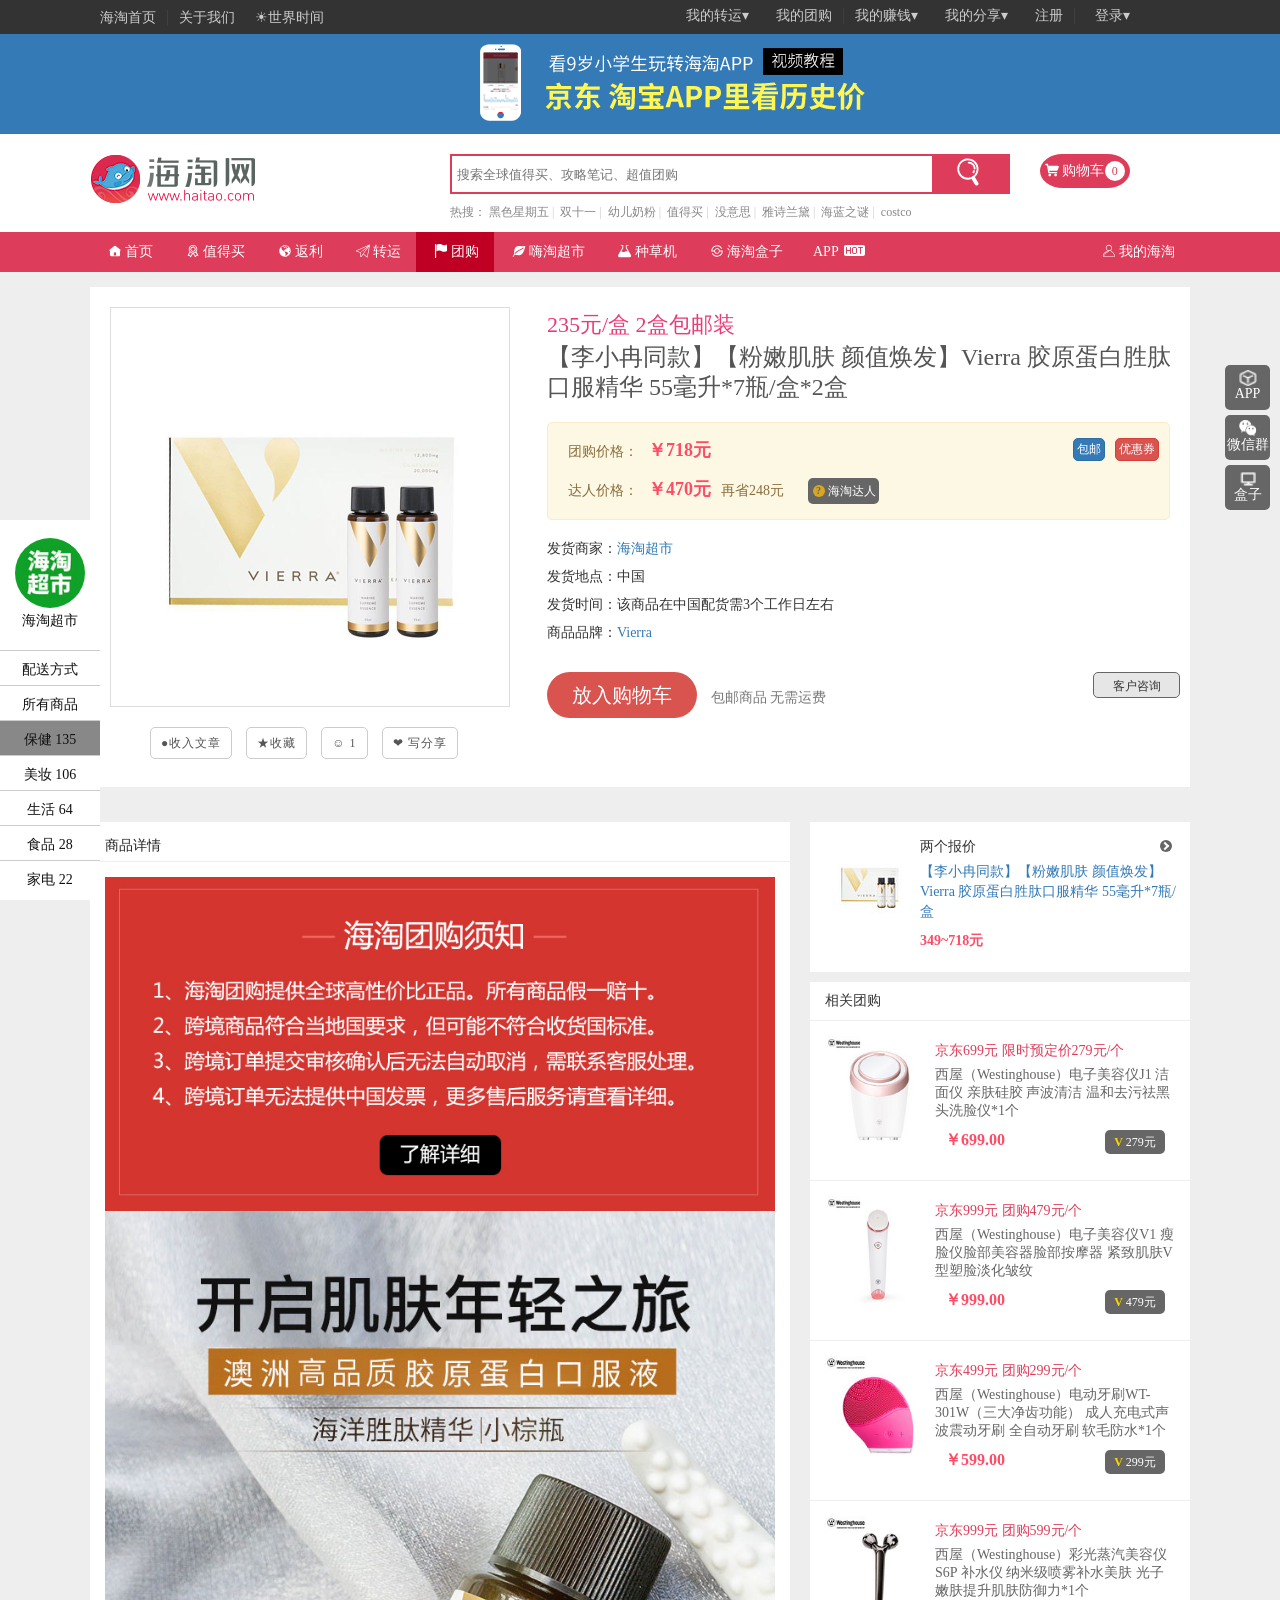
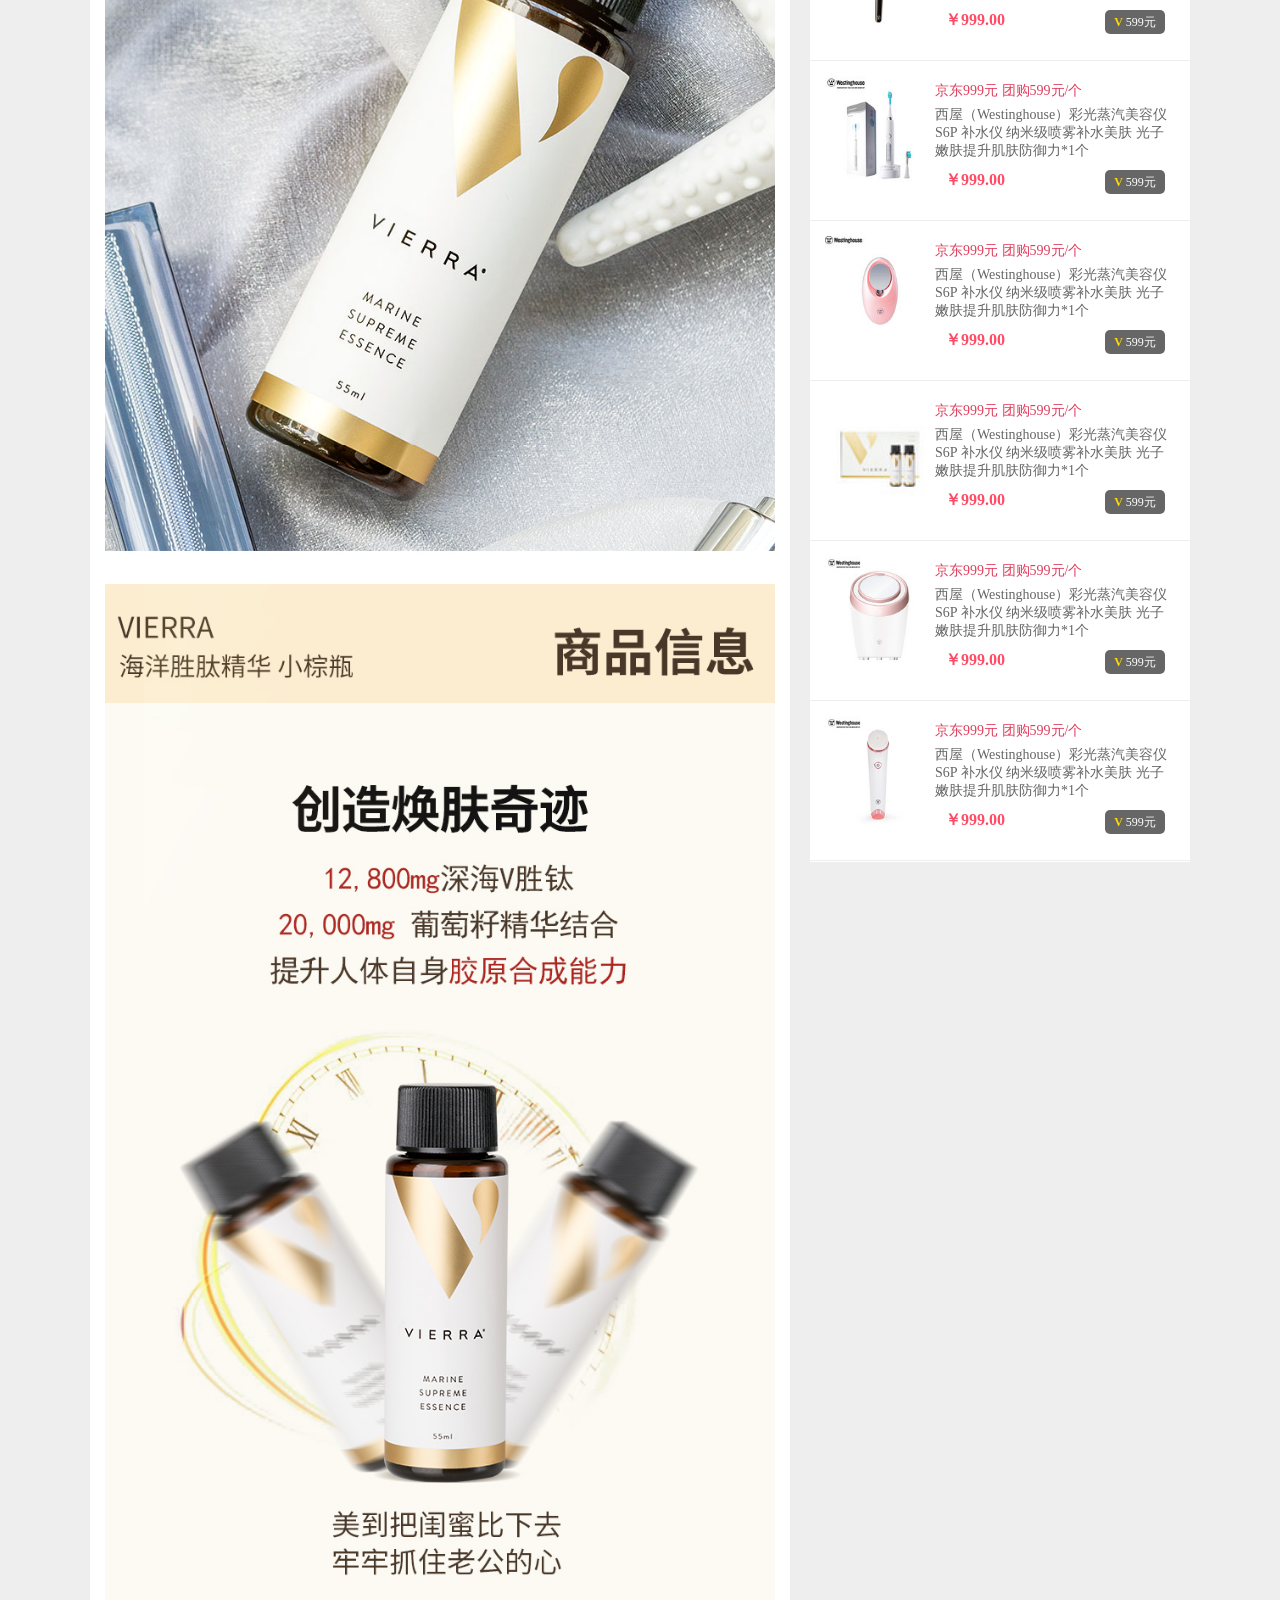
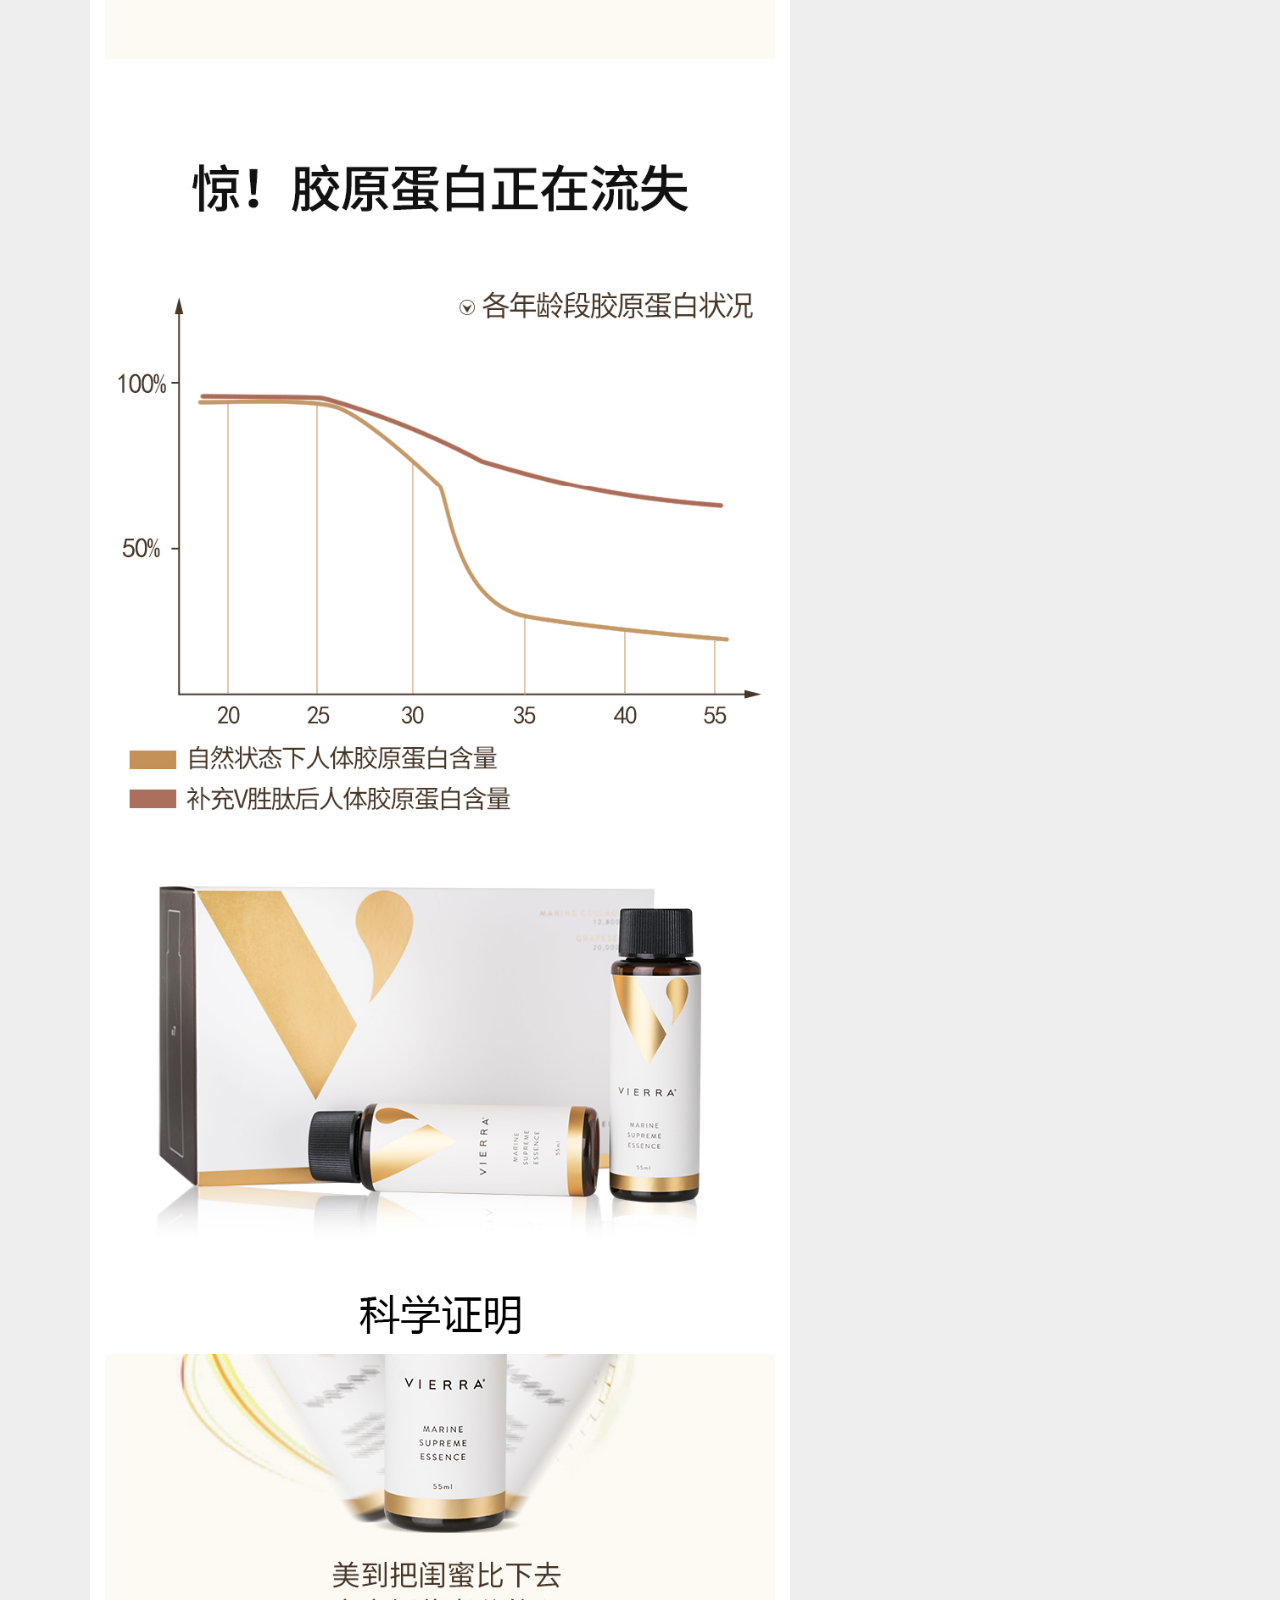
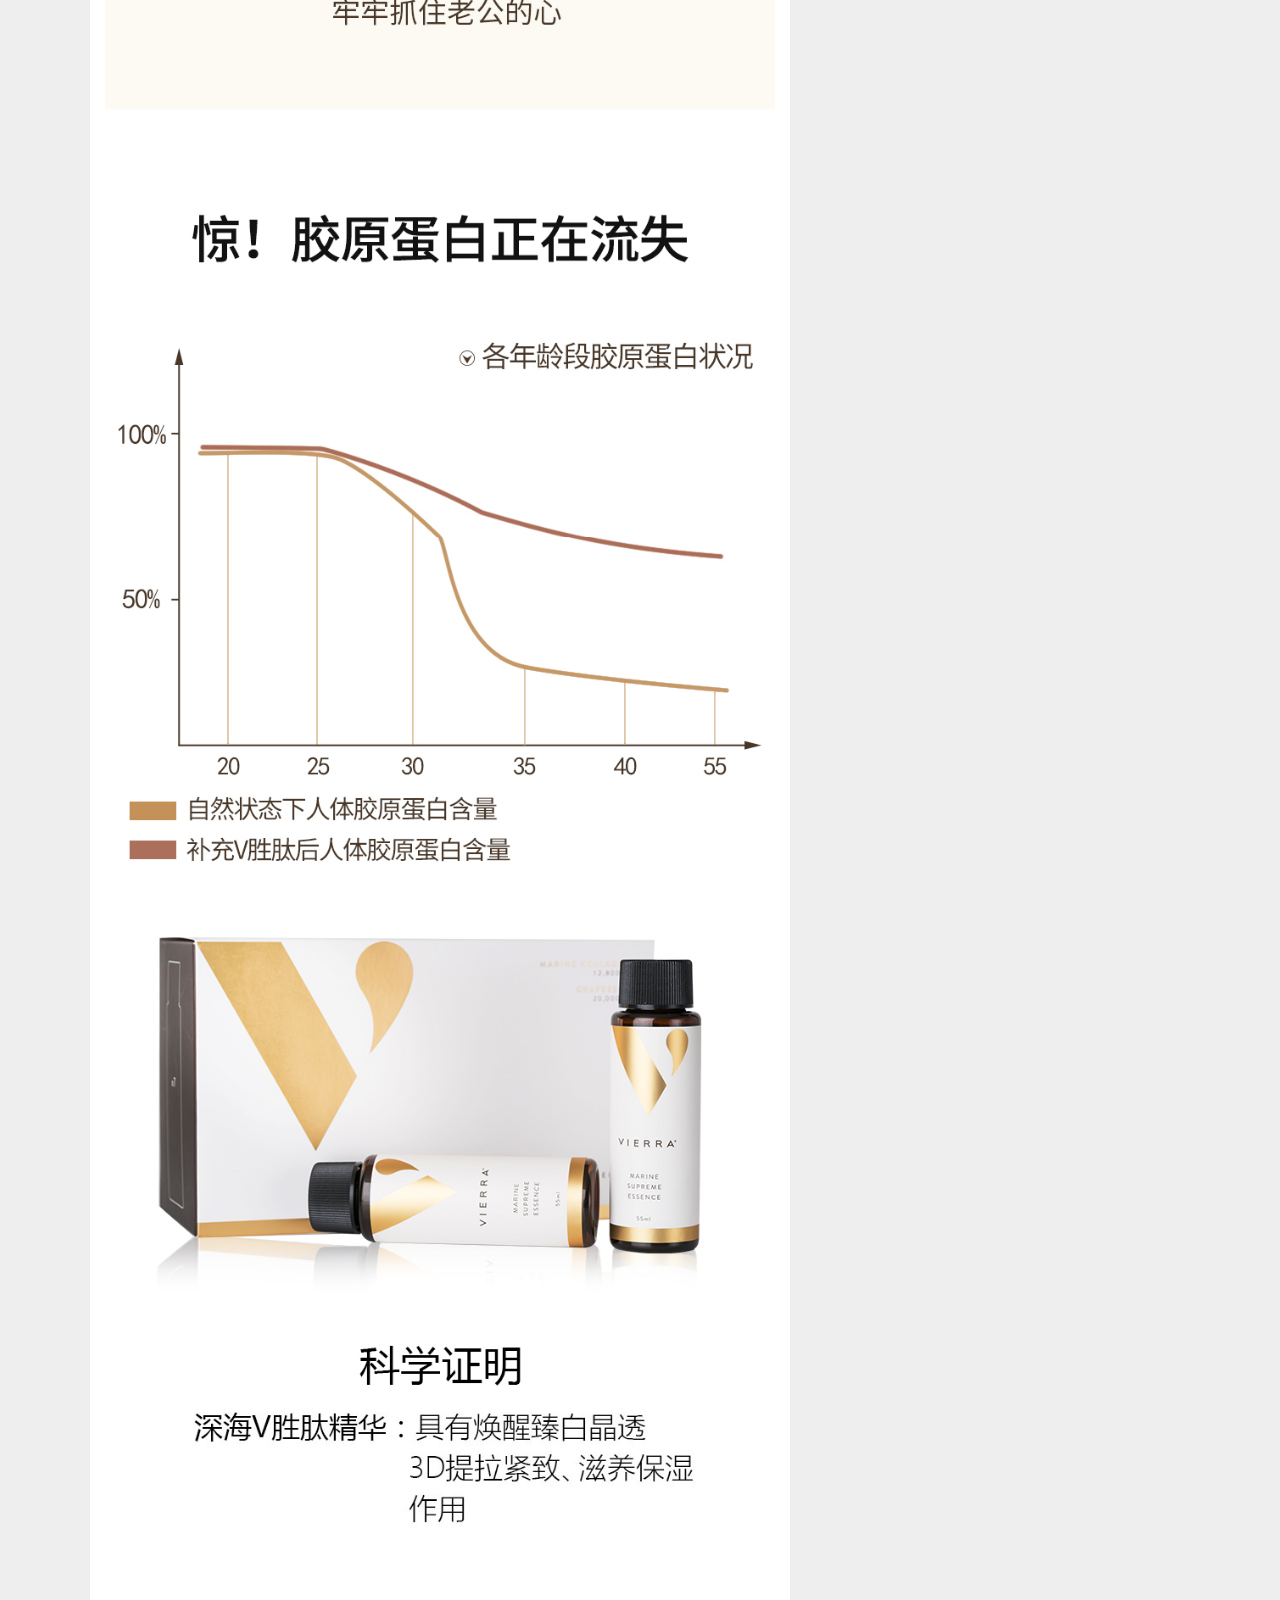
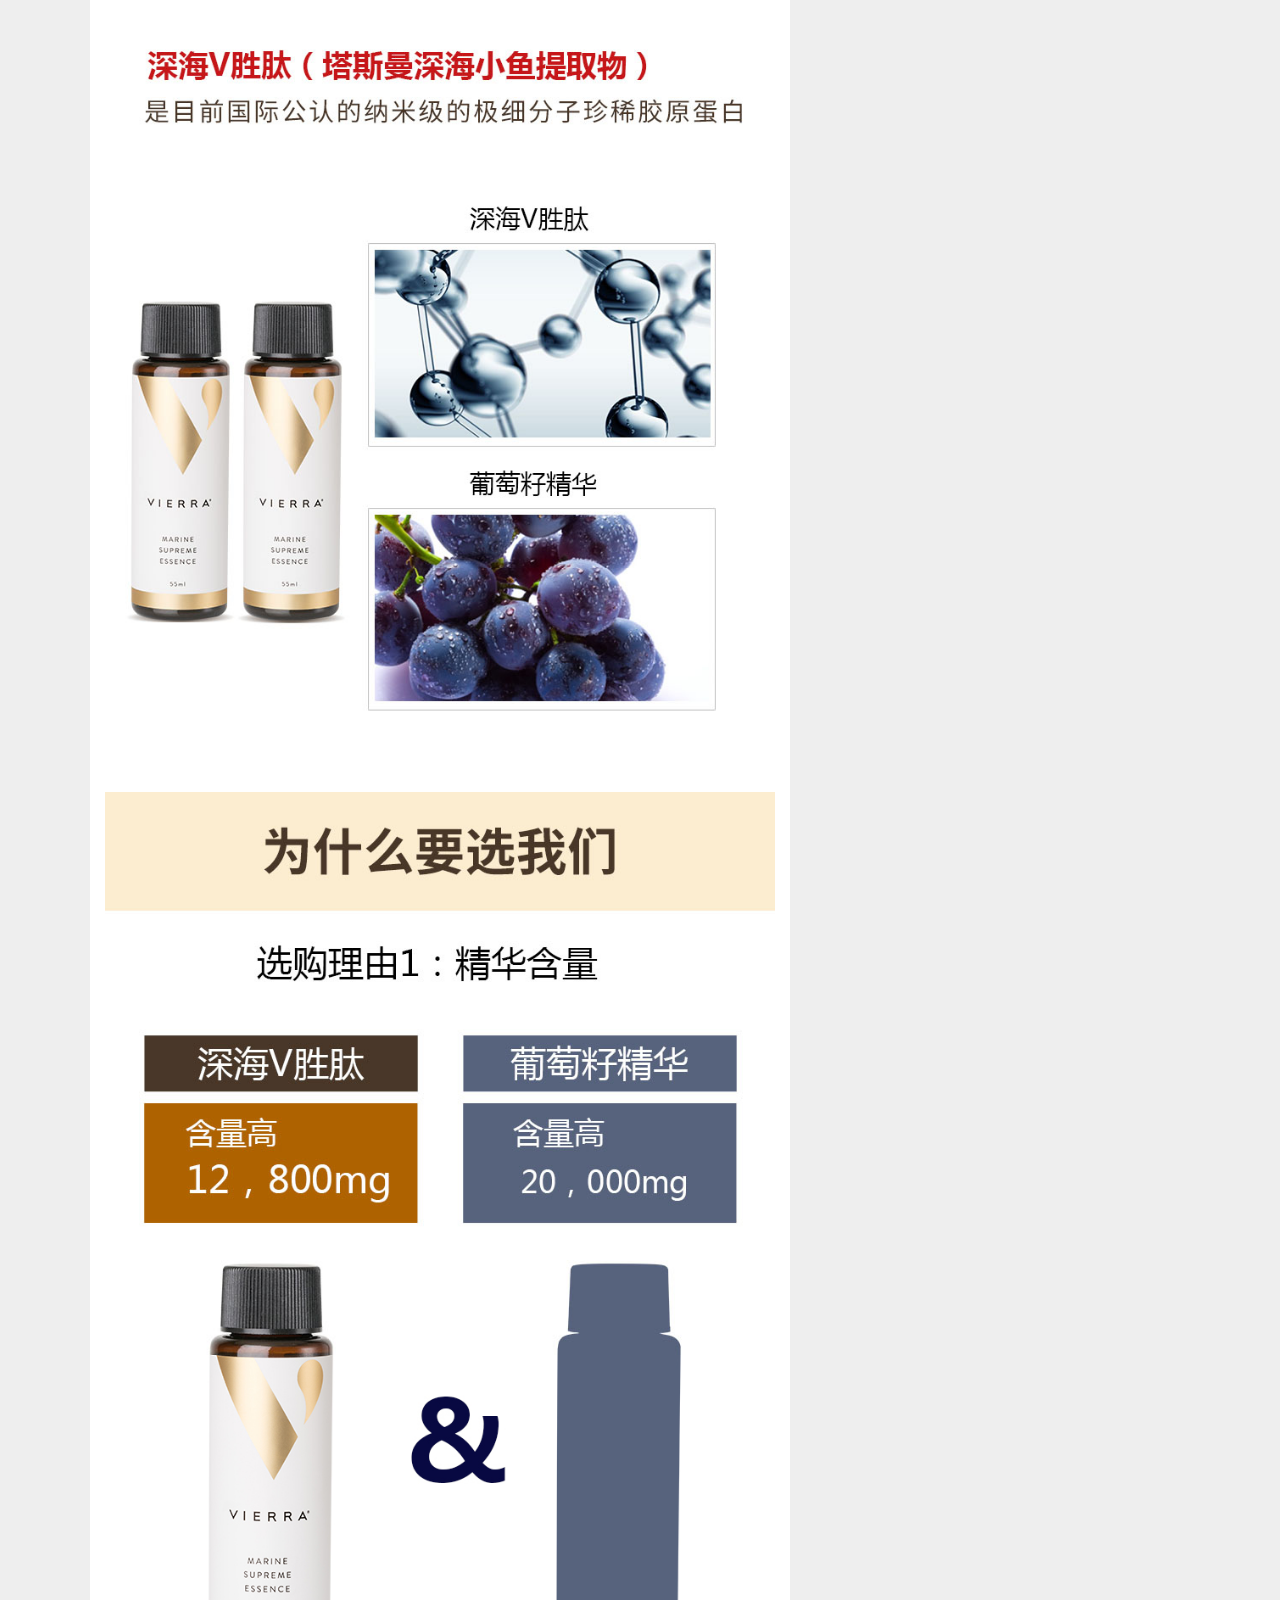
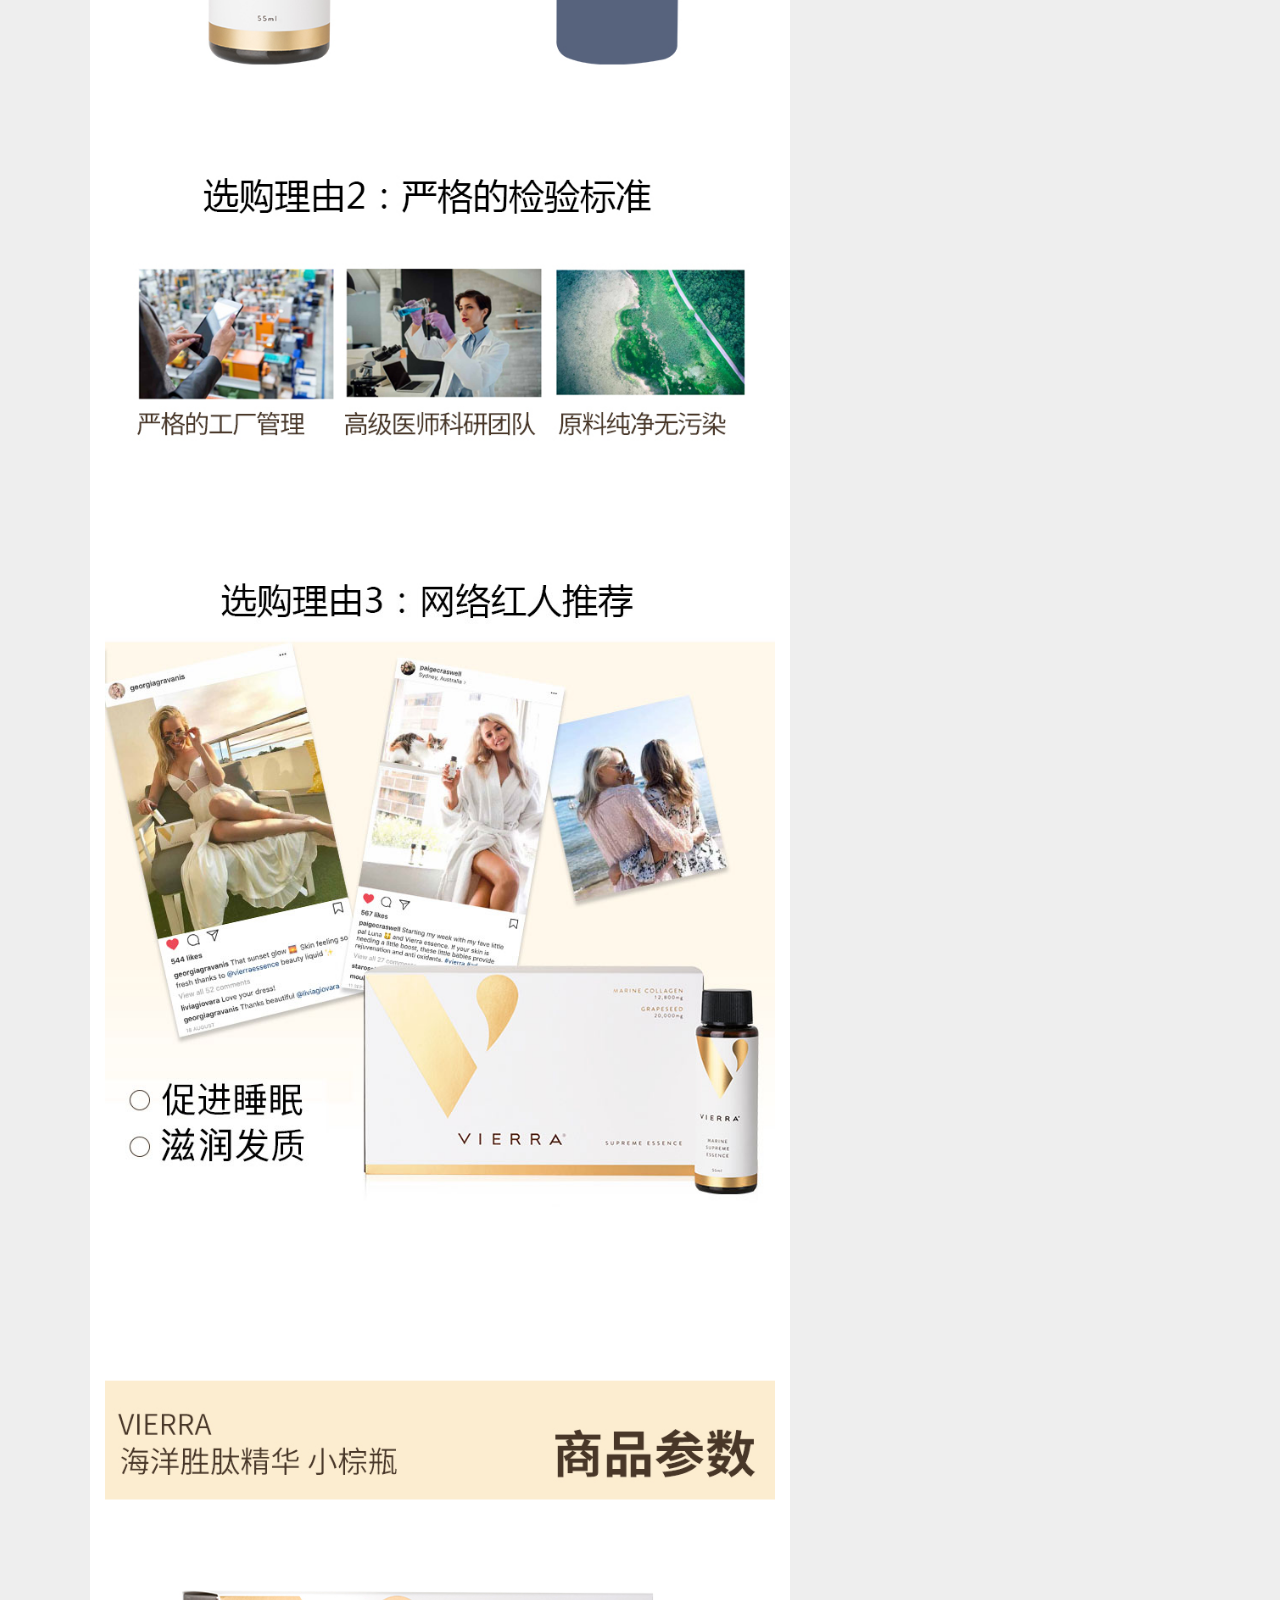
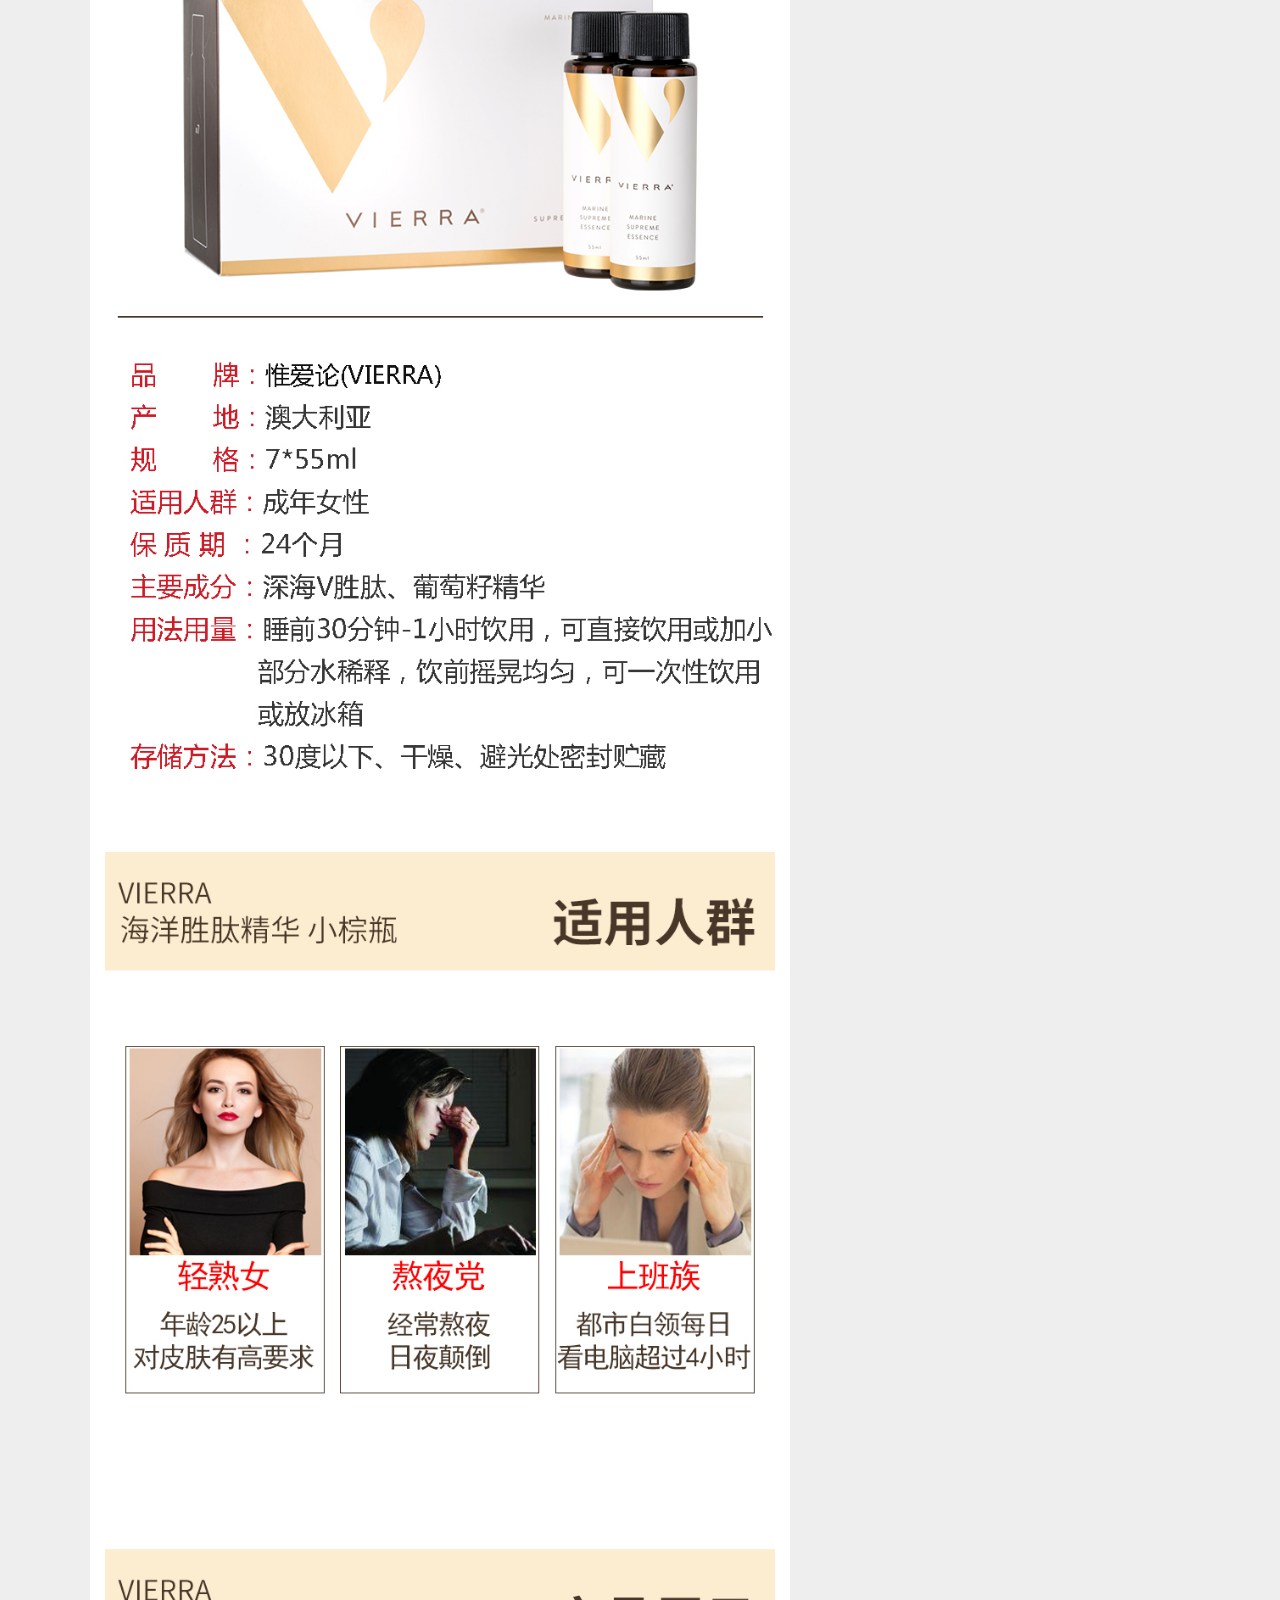
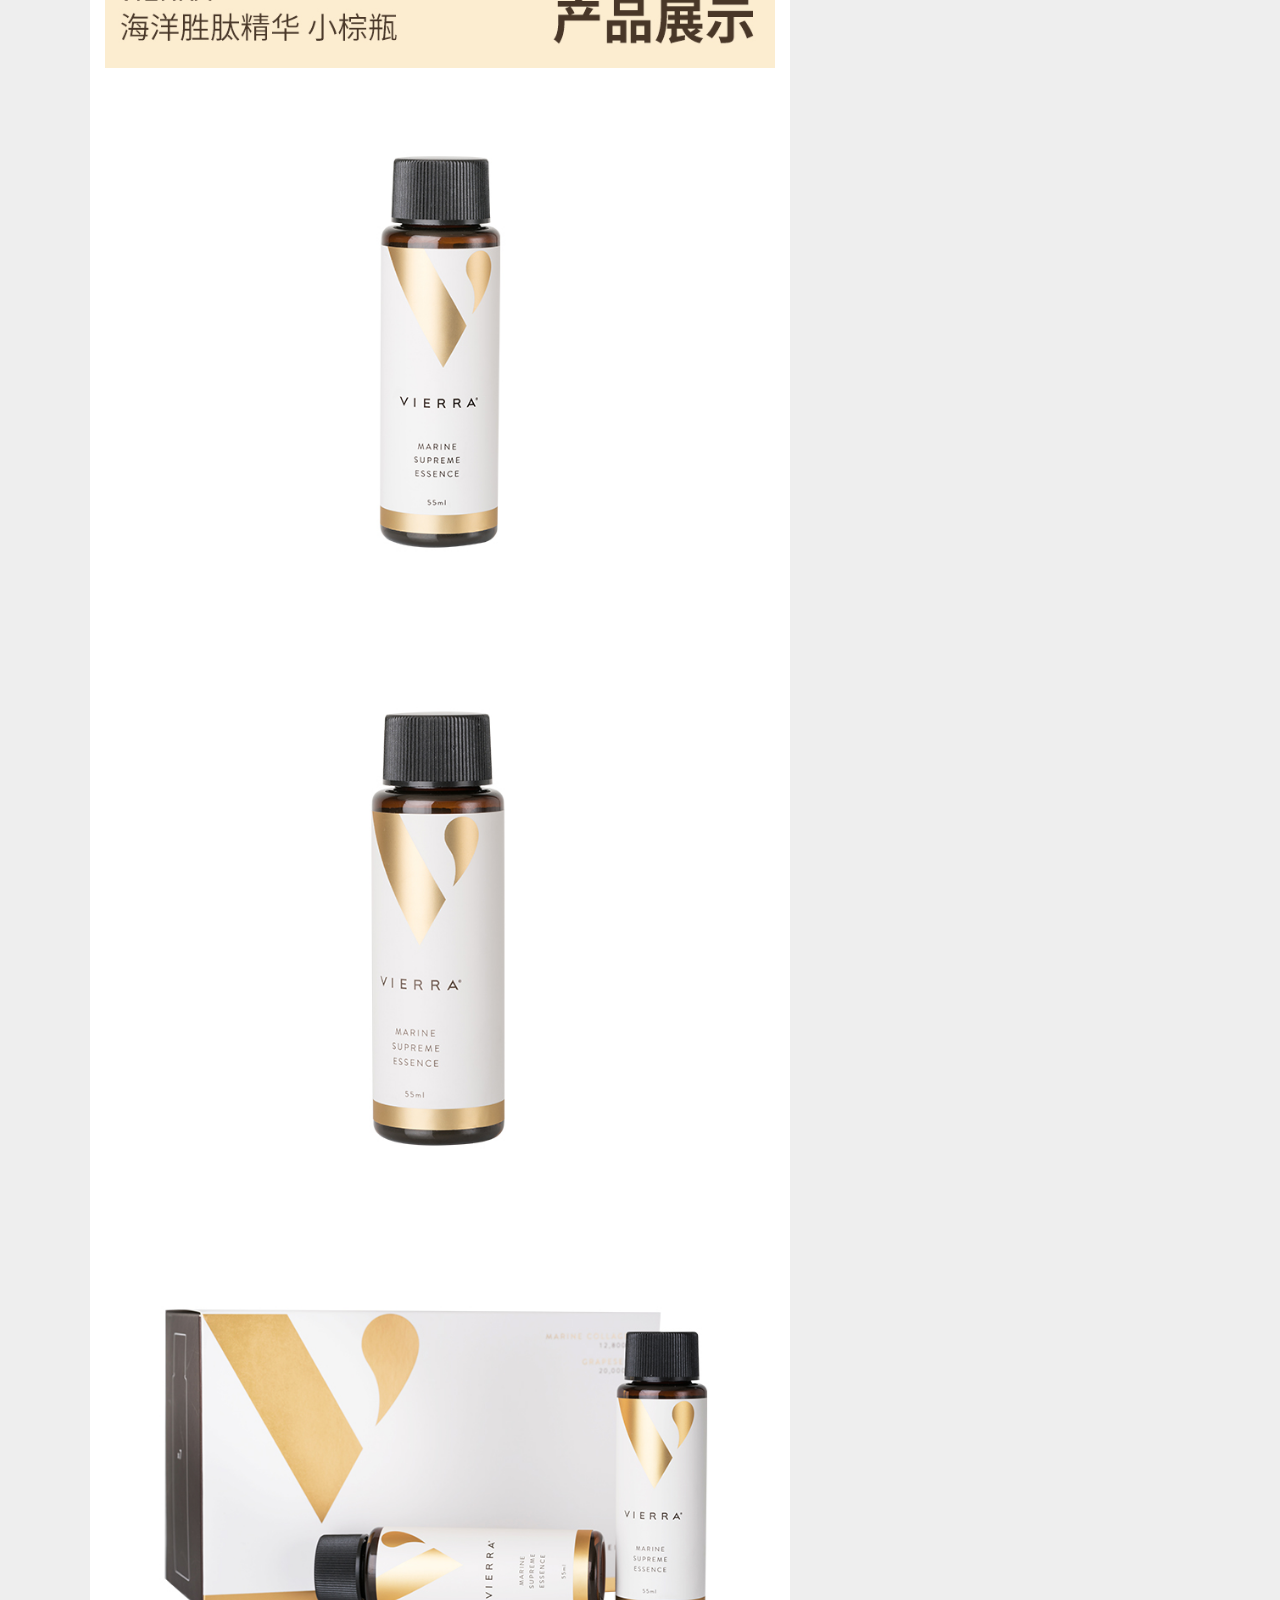
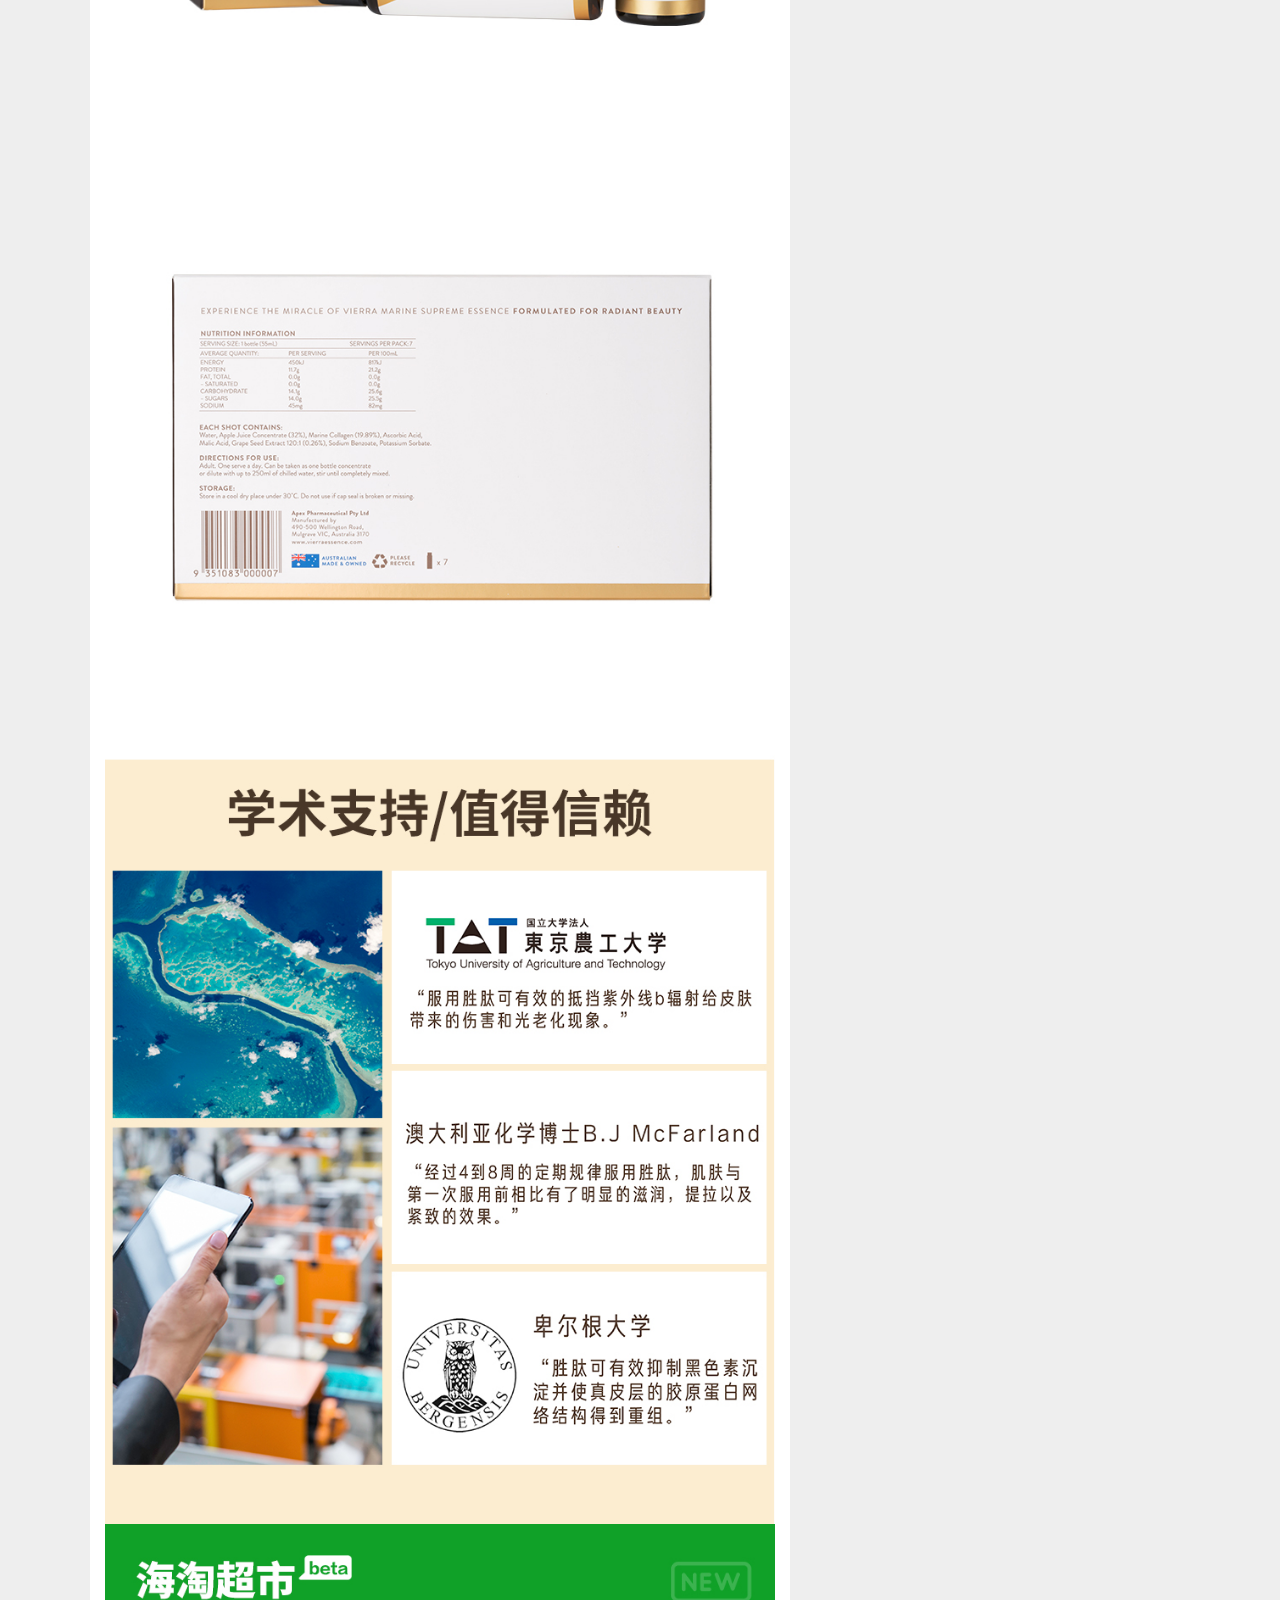
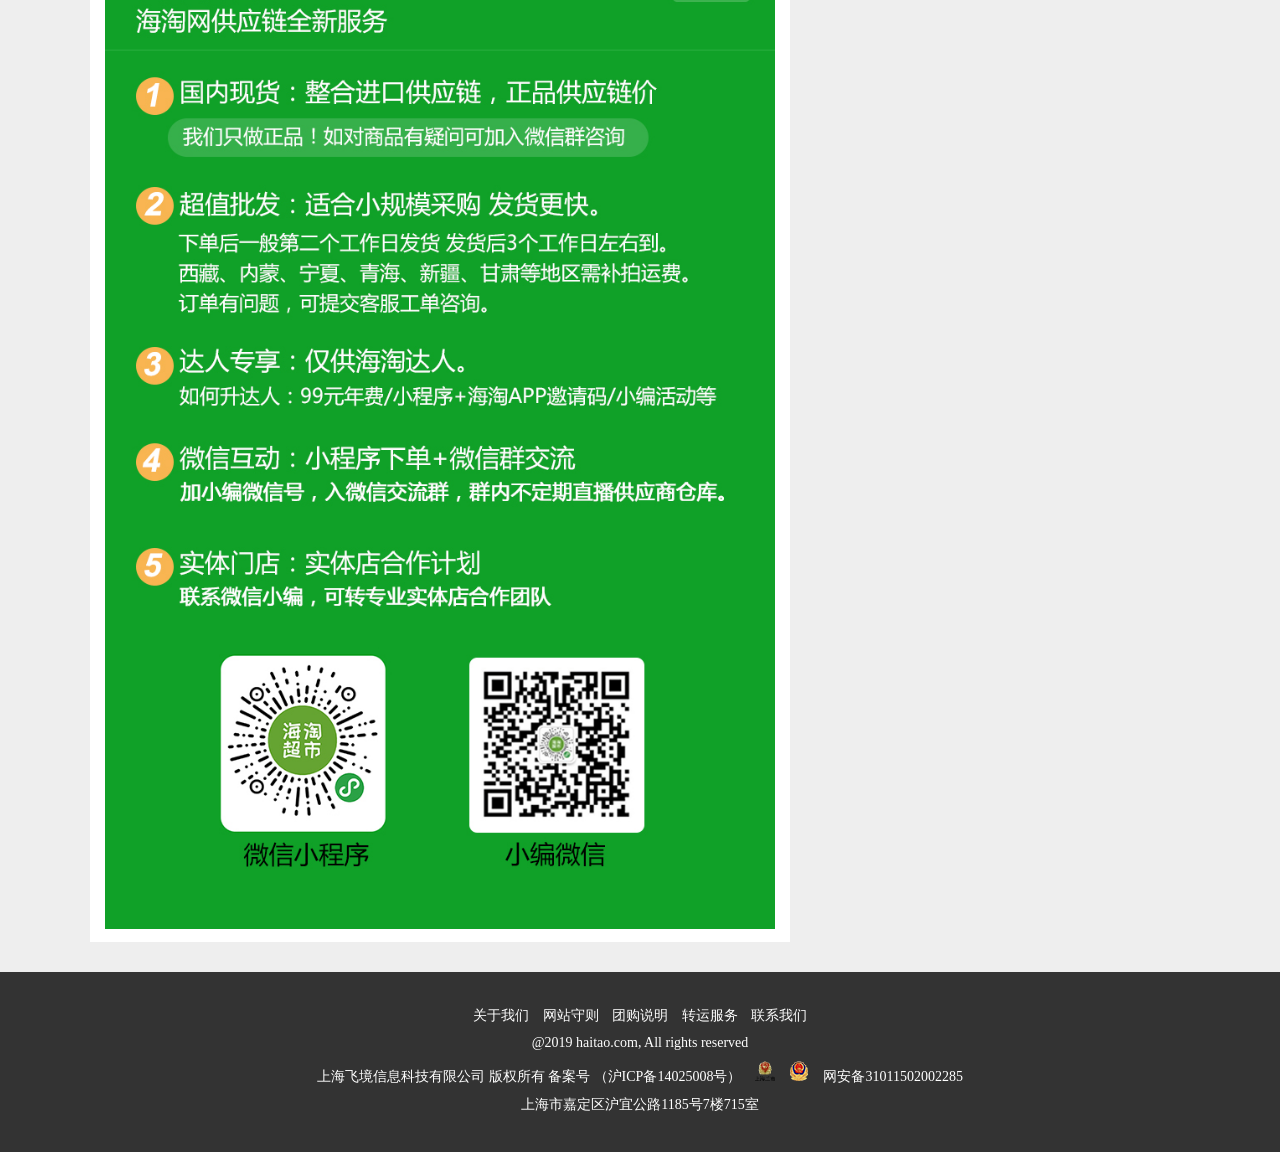
==== commit 160a1dd4: "修改了购物车以及公共样式" ====
--- a/src/detail.html
+++ b/src/detail.html
@@ -6,11 +6,20 @@
     <link rel="stylesheet" href="css/base.css"/>
     <link rel="stylesheet" href="css/detail.css"/>
     <link rel="stylesheet" href="fonts/icon.css"/>
+    <link rel="stylesheet" href="css/jquery.exzoom.css"/>
     <script src="js/jquery-1.11.1.min.js"></script>
     <script src="js/lib/localization/cookie.js"></script>
     <script src="js/detail.js"></script>
     <script src="js/base.js"></script>
-
+    <script src="js/lib/jquery.exzoom.js"></script>
+    <style>
+        #exzoom {
+            width: 400px;
+            /*height: 400px;*/
+            margin-left: -40px;
+            margin-top: 10px;
+        }
+    </style>
 </head>
 <body>
 <div class="addCar">已加入购物车</div>
@@ -77,7 +86,7 @@
                 </li>
                 <li><a href="register.html">注册</a><span>|</span></li>
                 <li>
-                    <a href="login.html">登录▾</a>
+                    <a href="login.html" class="username">登录▾</a>
                     <ul>
                         <li><a href="#"><span></span>会员登录</a></li>
                         <li><a href="#"><span></span>微信登录</a></li>
@@ -121,7 +130,7 @@
                 <a href="">costco</a></p>
         </div>
         <div class="right">
-            <a href="shopCar.html"><img src="img/购物车.png" alt=""/>购物车 <span>0</span></a>
+            <a><img src="img/购物车.png" alt=""/>购物车 <span>0</span></a>
         </div>
     </div>
 </div>
@@ -141,11 +150,19 @@
         <a href="#"><img src="img/我%20的.png" alt=""/><span></span>我的海淘</a>
     </div>
 </div>
+
 <div class="main">
     <div class="main_content">
         <div class="main_left">
-            <a href="#"><img src="img/datail_goods.jpg" alt=""/></a>
-            <div>
+            <div class="exzoom" id="exzoom">
+                <!--大图区域-->
+                <div class="exzoom_img_box">
+                    <ul class='exzoom_img_ul'>
+                        <li><img src="img/datail_goods.jpg"/></li>
+                    </ul>
+                </div>
+            </div>
+            <div style="margin-top: 20px">
                 <a href="#">●收入文章</a>
                 <a href="#">★收藏</a>
                 <a href="#">☺&nbsp;1</a>
@@ -302,5 +319,11 @@
     <p>上海飞境信息科技有限公司 版权所有 备案号 （沪ICP备14025008号）&nbsp;&nbsp;&nbsp;&nbsp;<img src="img/gongshangicon.gif" alt="" style="height: 20px;width: 20px"/>&nbsp;&nbsp;&nbsp;&nbsp;<img src="img/gongan.png" alt=""/>  &nbsp;&nbsp;        网安备31011502002285</p>
     <p>上海市嘉定区沪宜公路1185号7楼715室</p>
 </footer>
+
 </body>
 </html>
+<script type="text/javascript">
+    $("#exzoom").exzoom({
+        autoPlay: false
+    });//方法调用，务必在加载完后执行
+</script>
--- a/src/css/detail.css
+++ b/src/css/detail.css
@@ -444,19 +444,19 @@
 }
 .introduce{
     width: 100%;
-    min-height: 14900px;
+    min-height: 14550px;
     background: #eee;
 }
 .introduce_content{
     width: 1100px;
-    min-height: 14880px;
+    min-height: 14520px;
     margin: 0 auto;
 }
 .introduce_left{
     display: flex;
     flex-direction: column;
     width: 700px;
-    min-height: 14880px;
+    min-height: 14520px;
     background: #fff;
     float: left;
     /*padding: 15px;*/
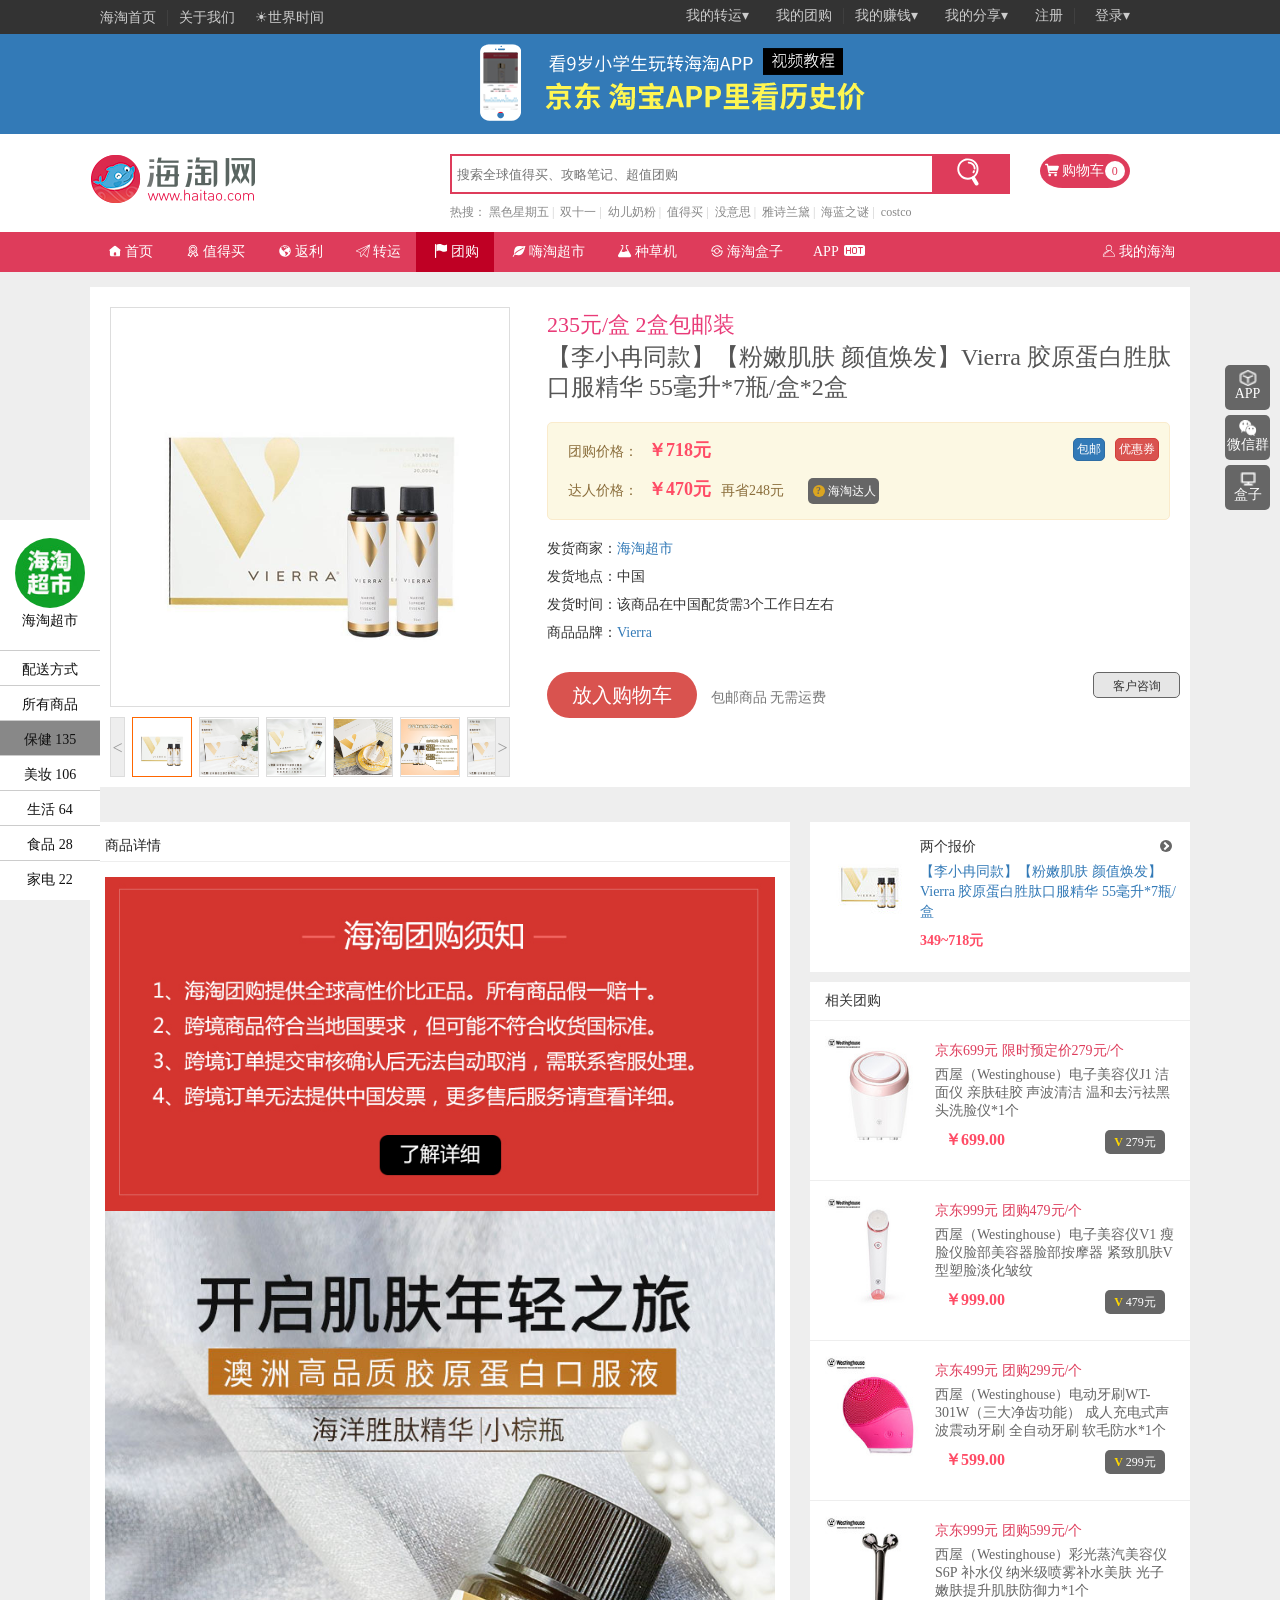
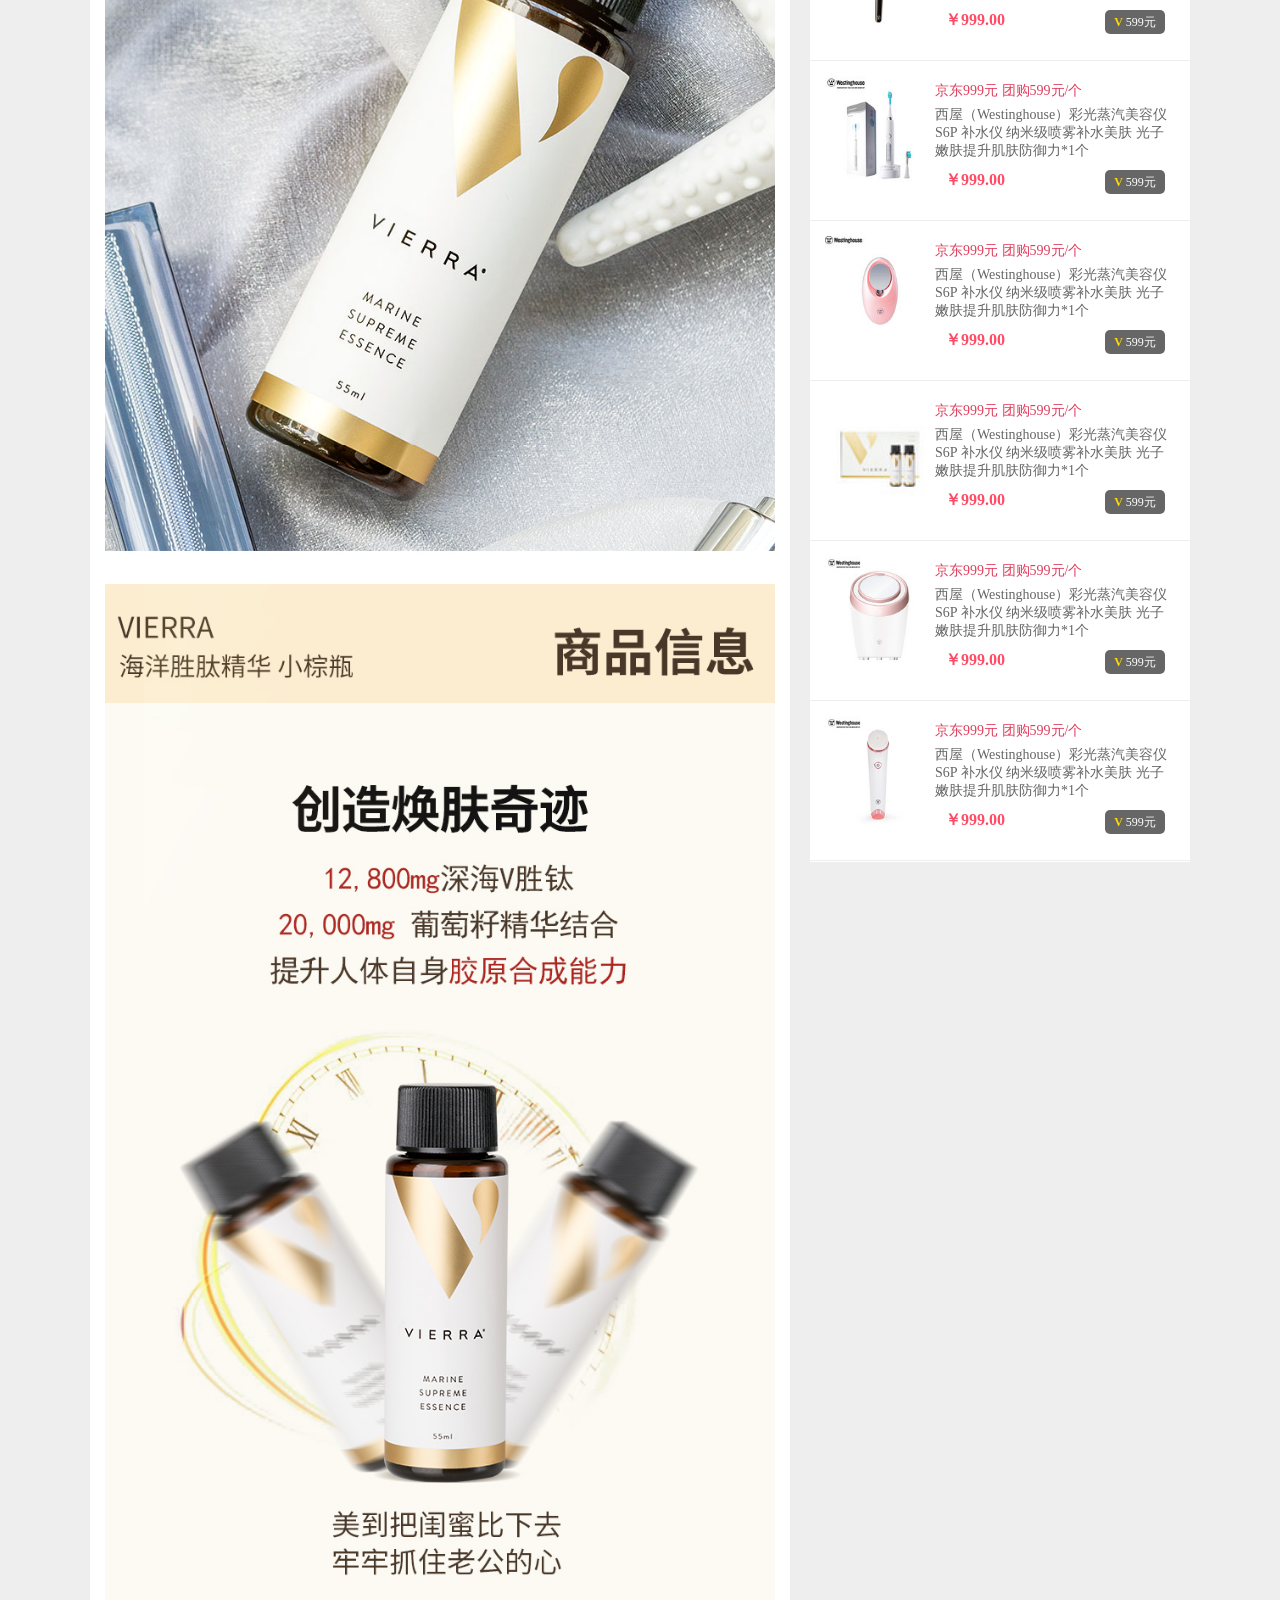
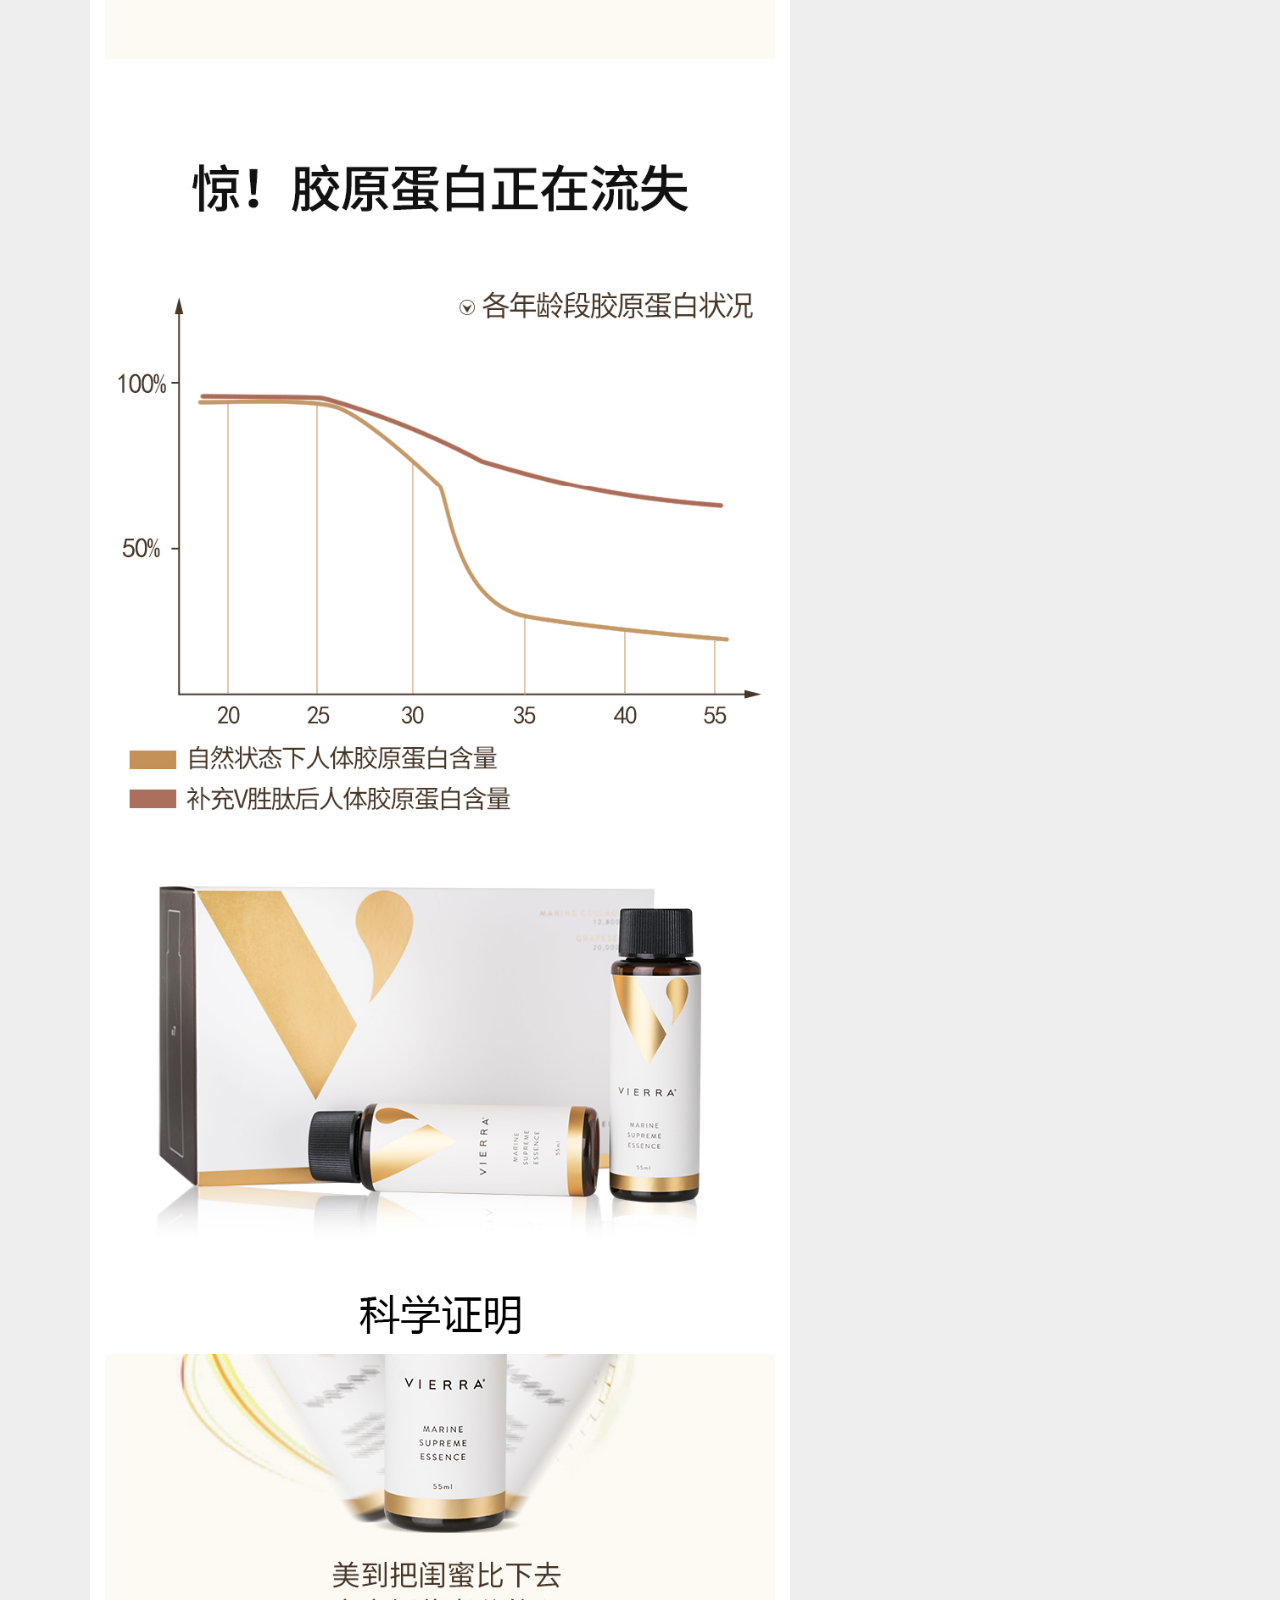
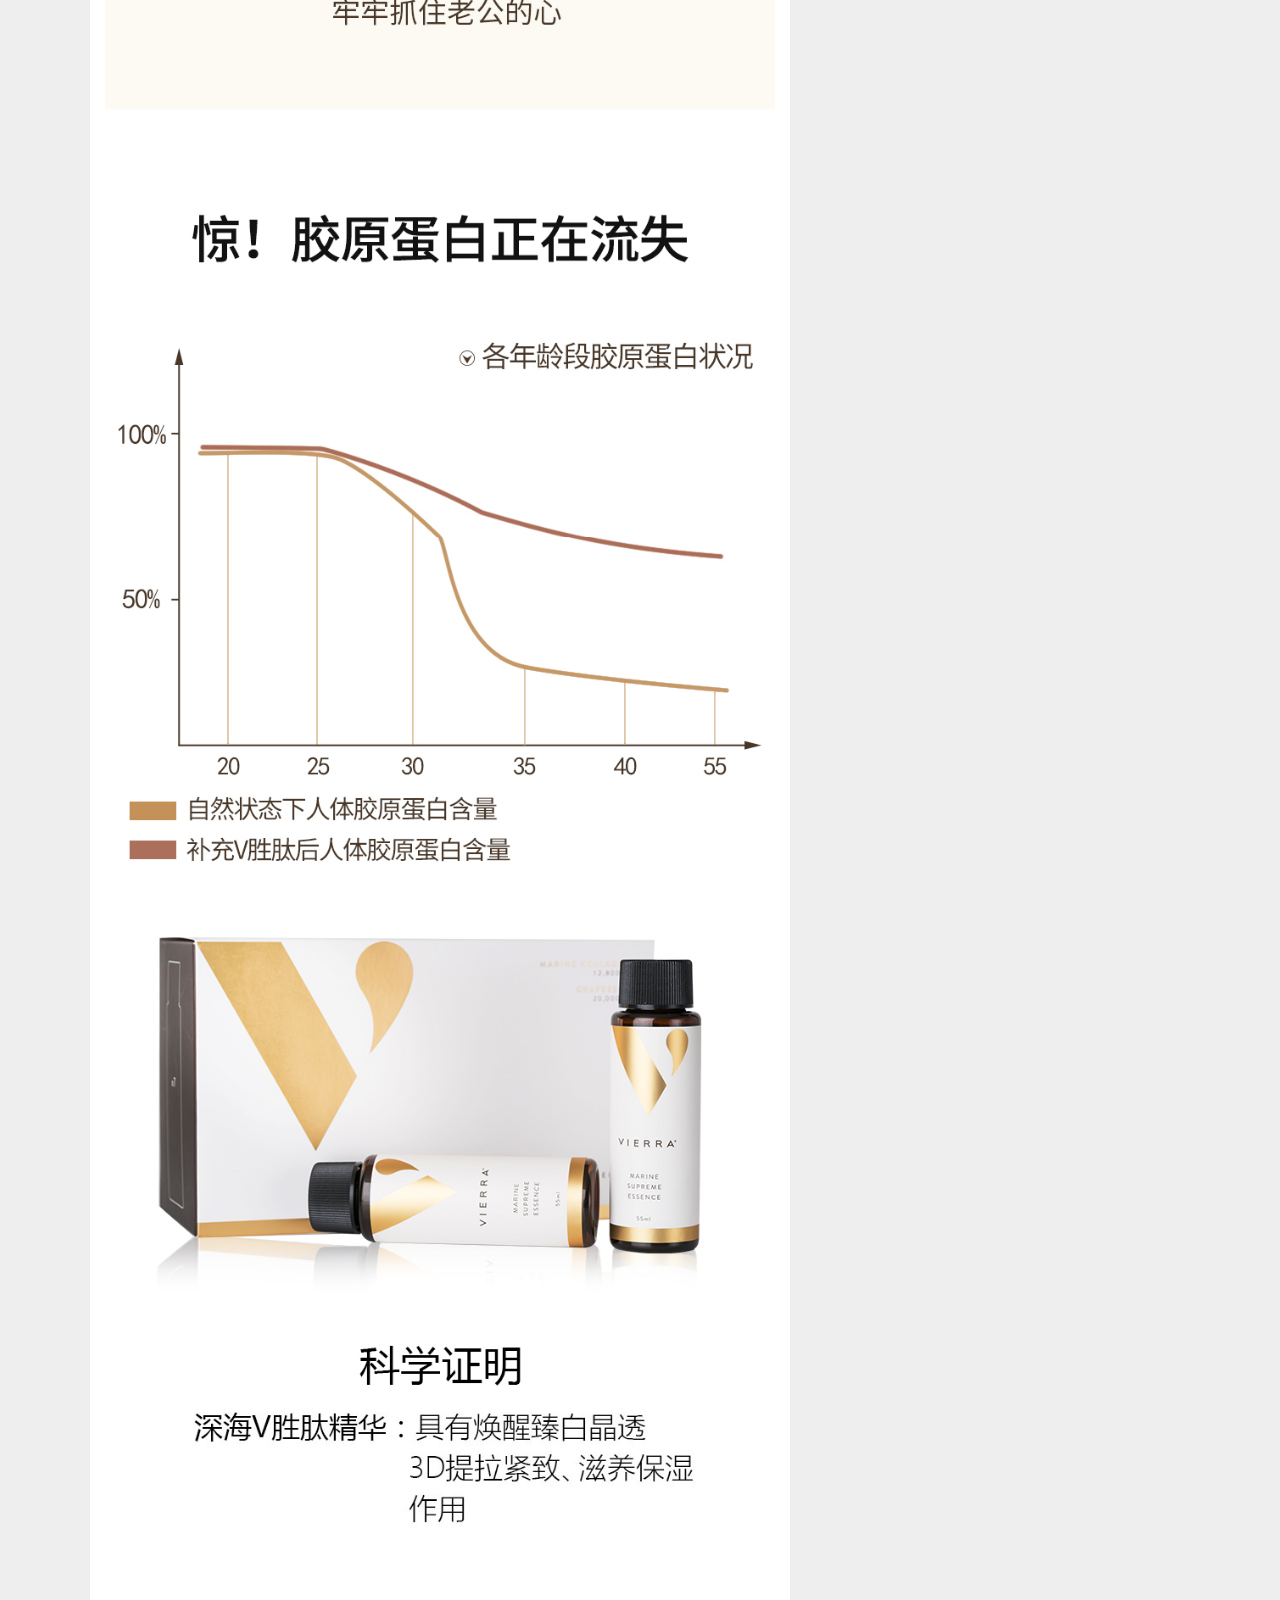
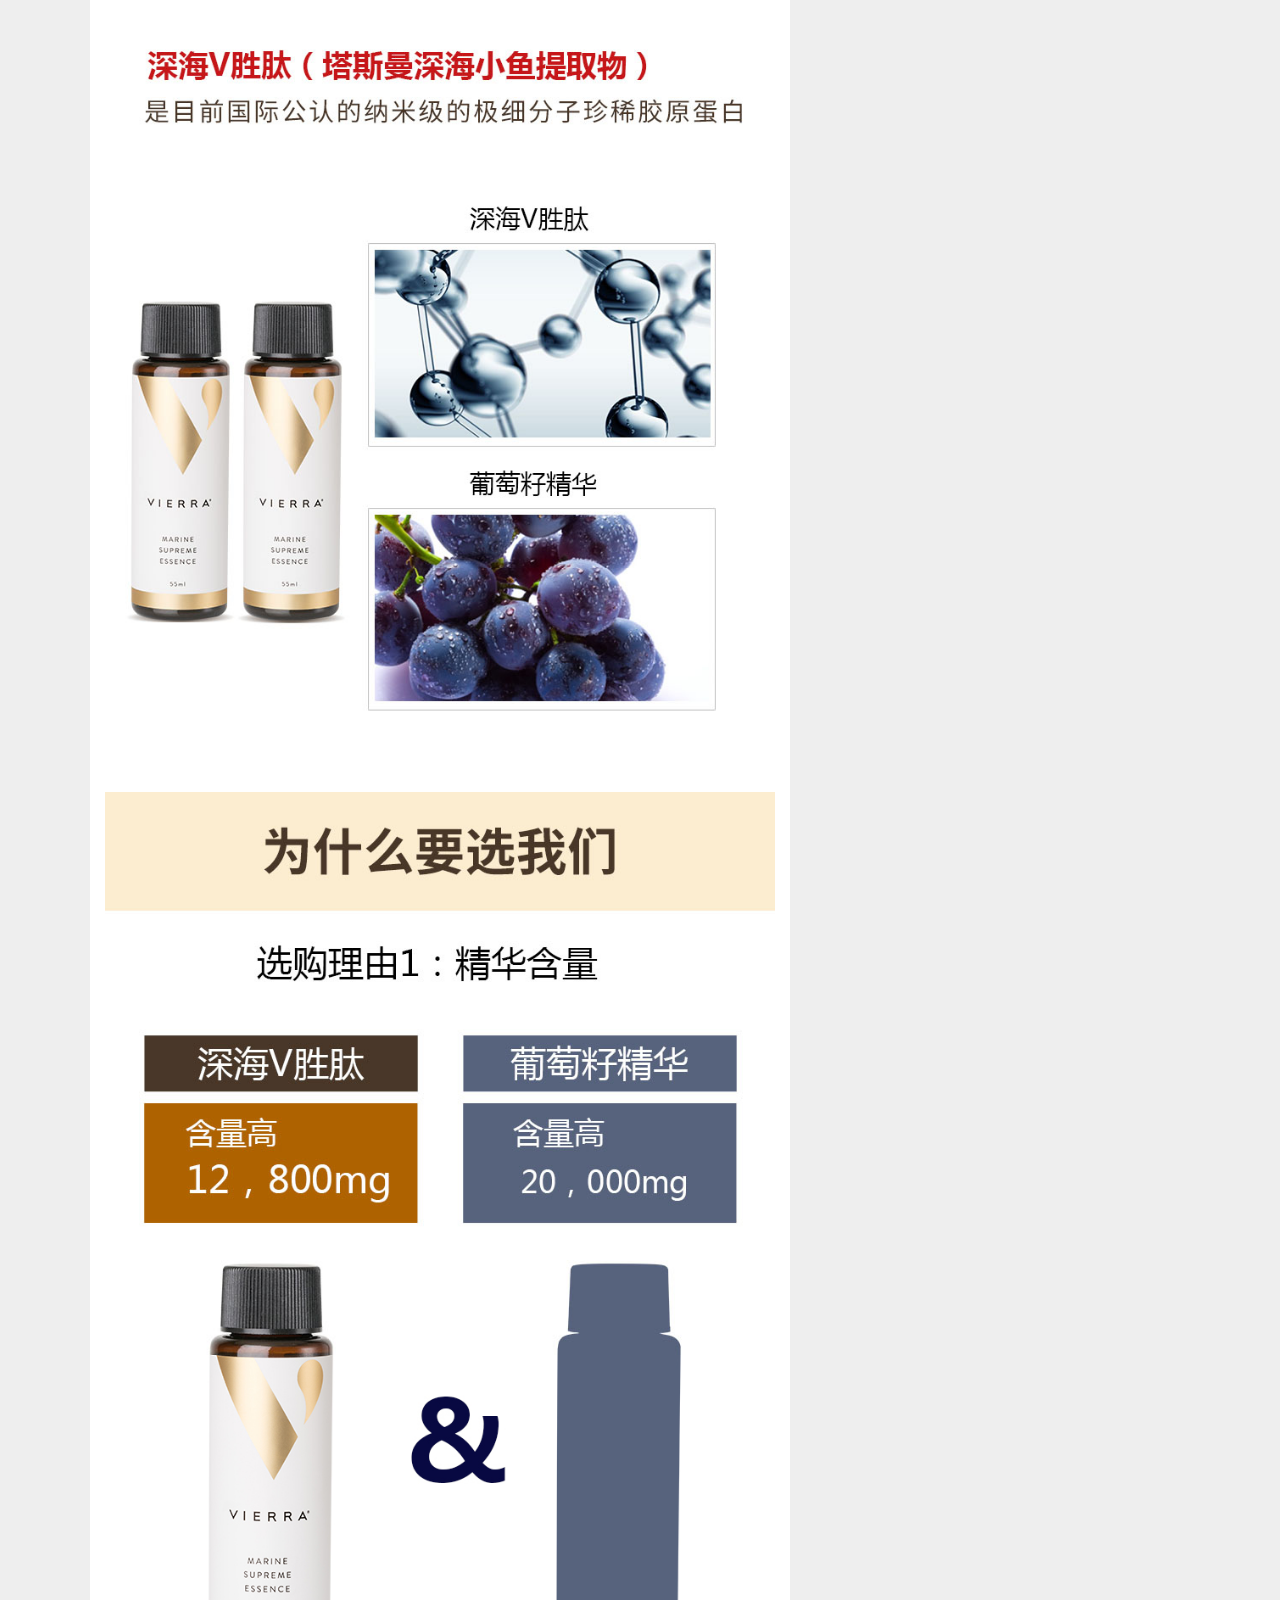
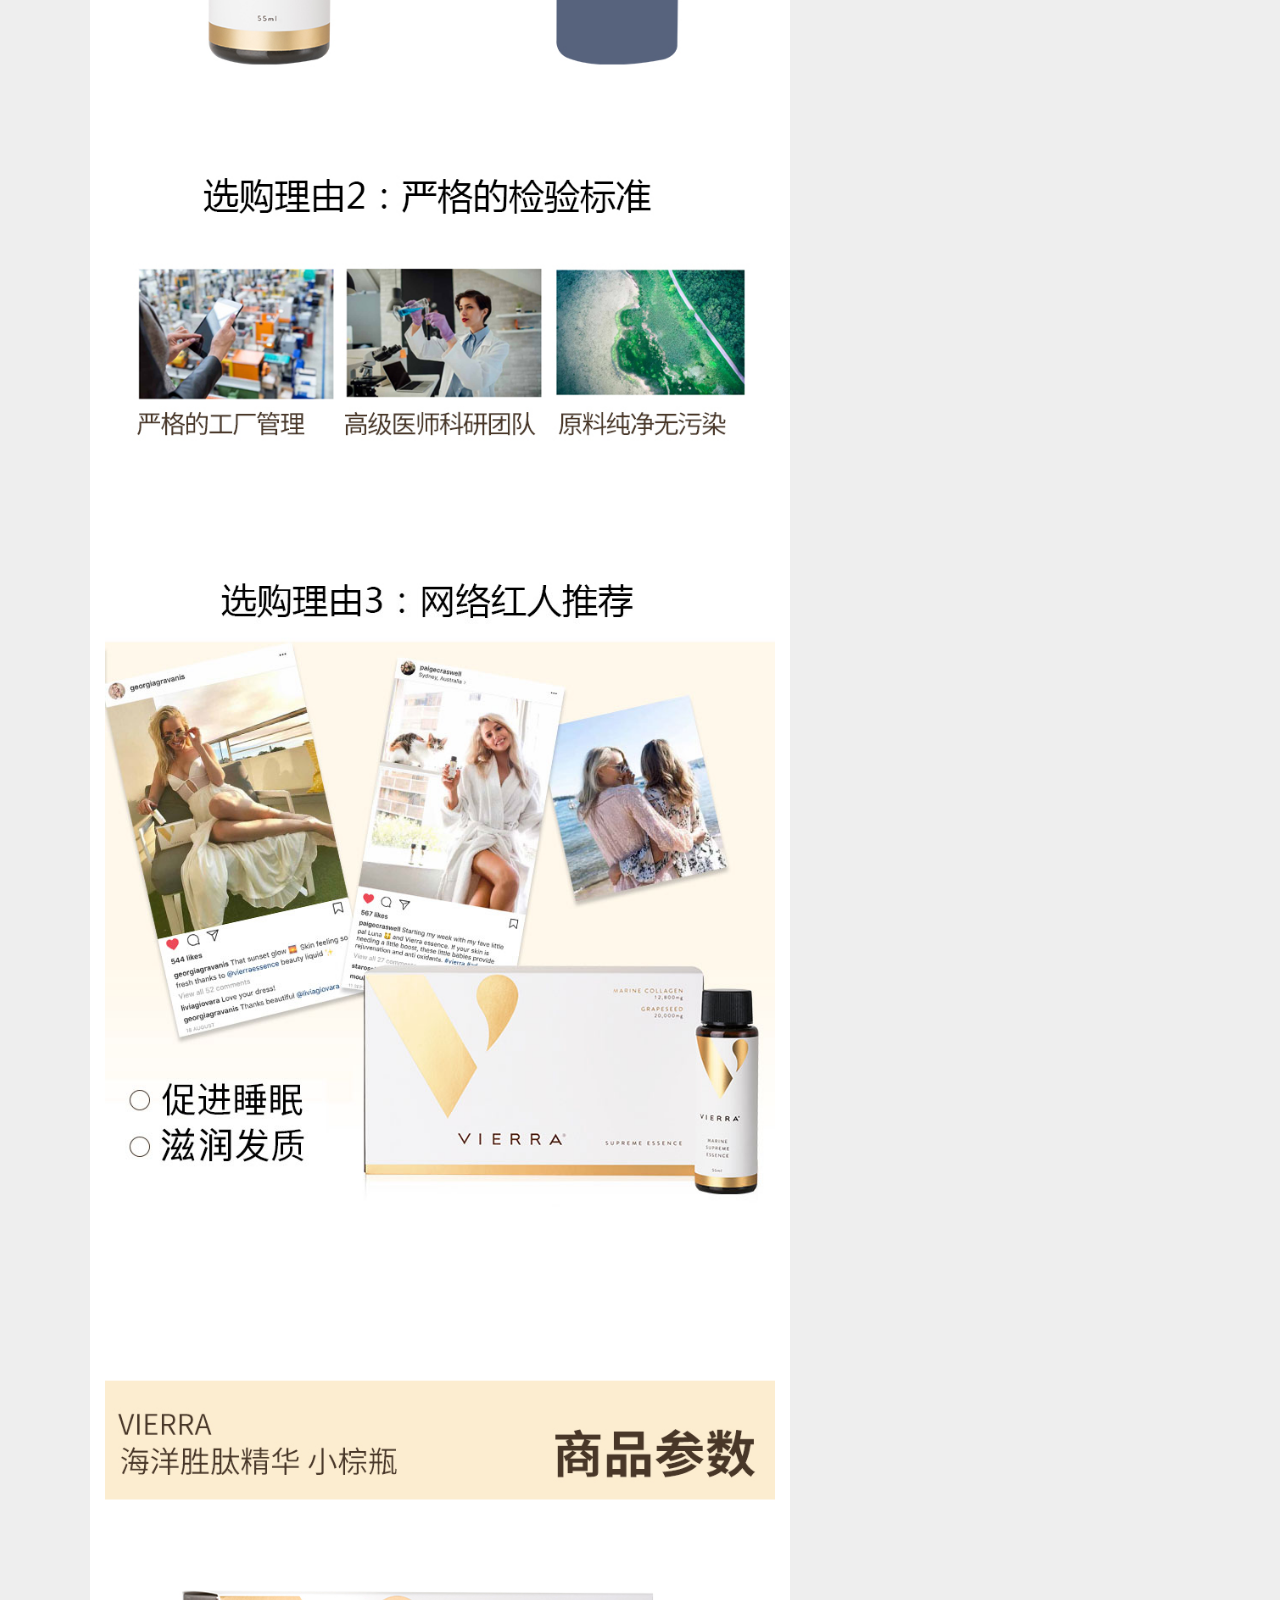
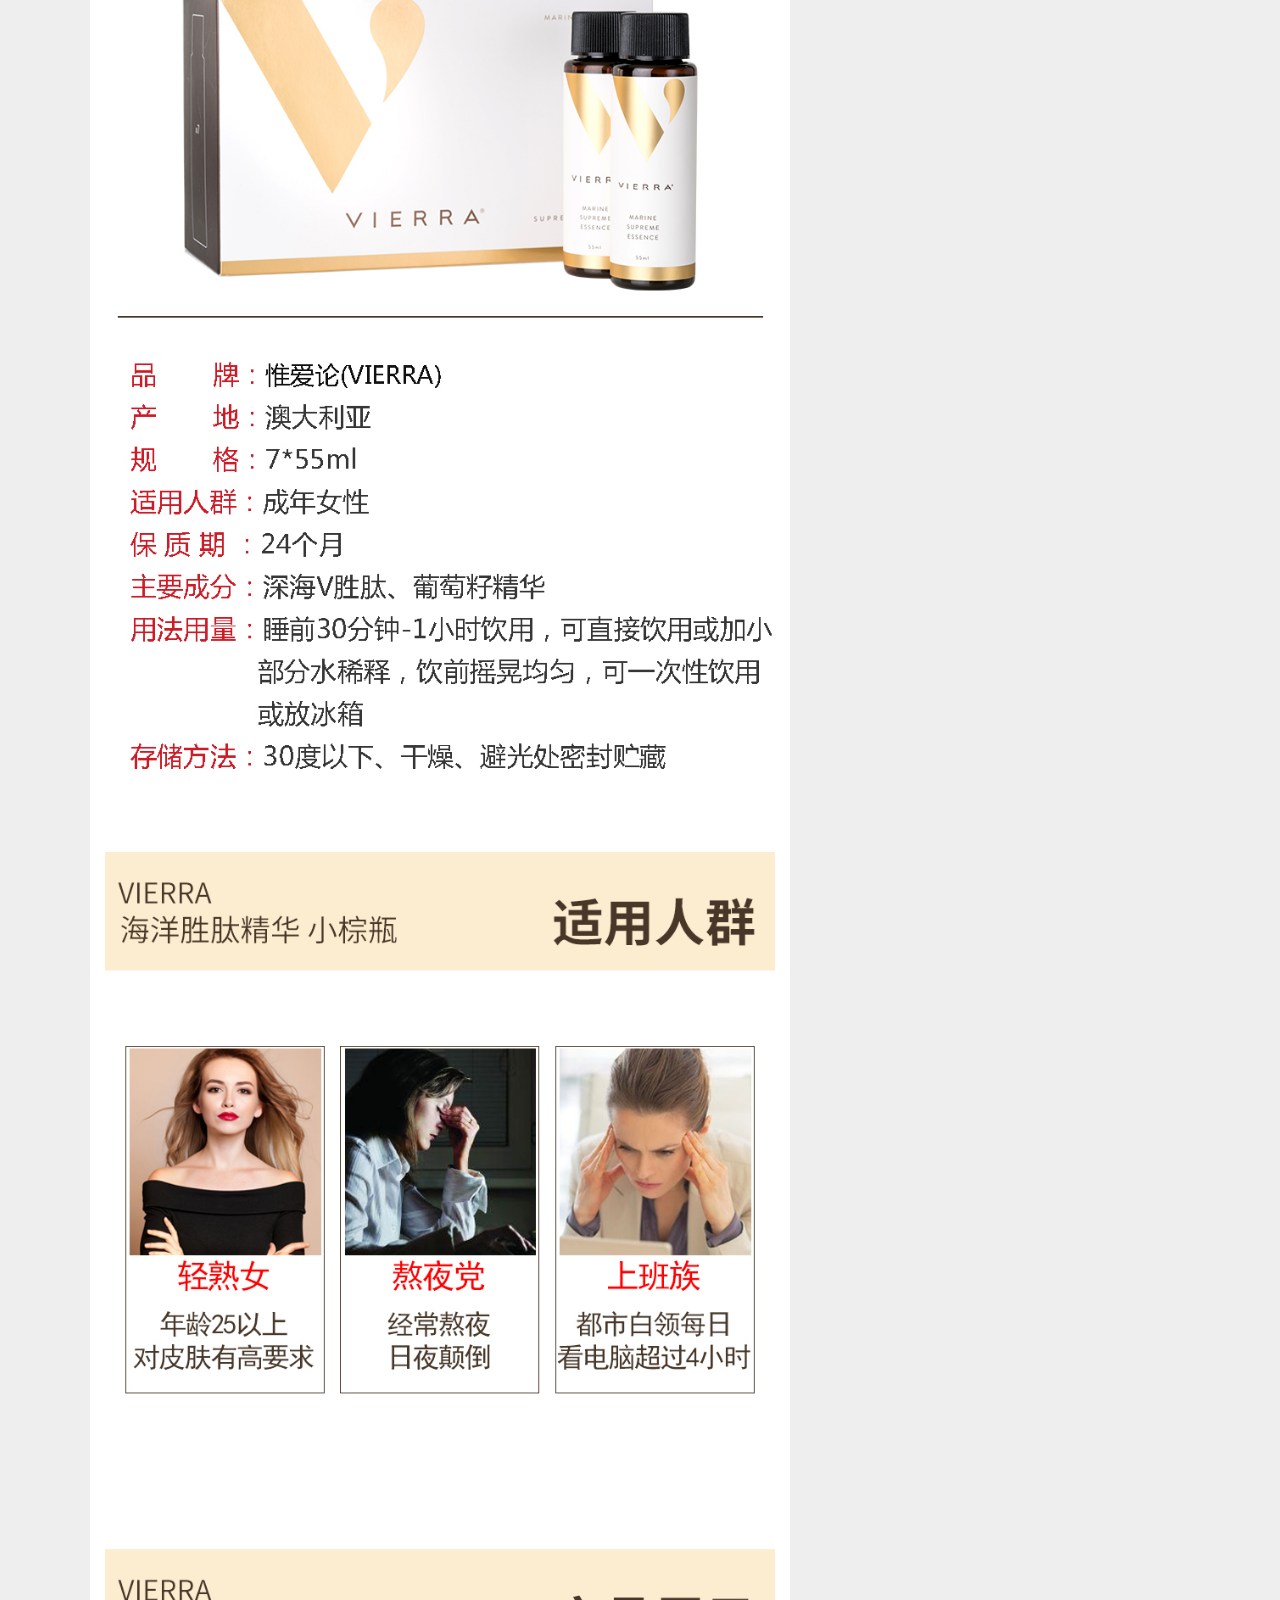
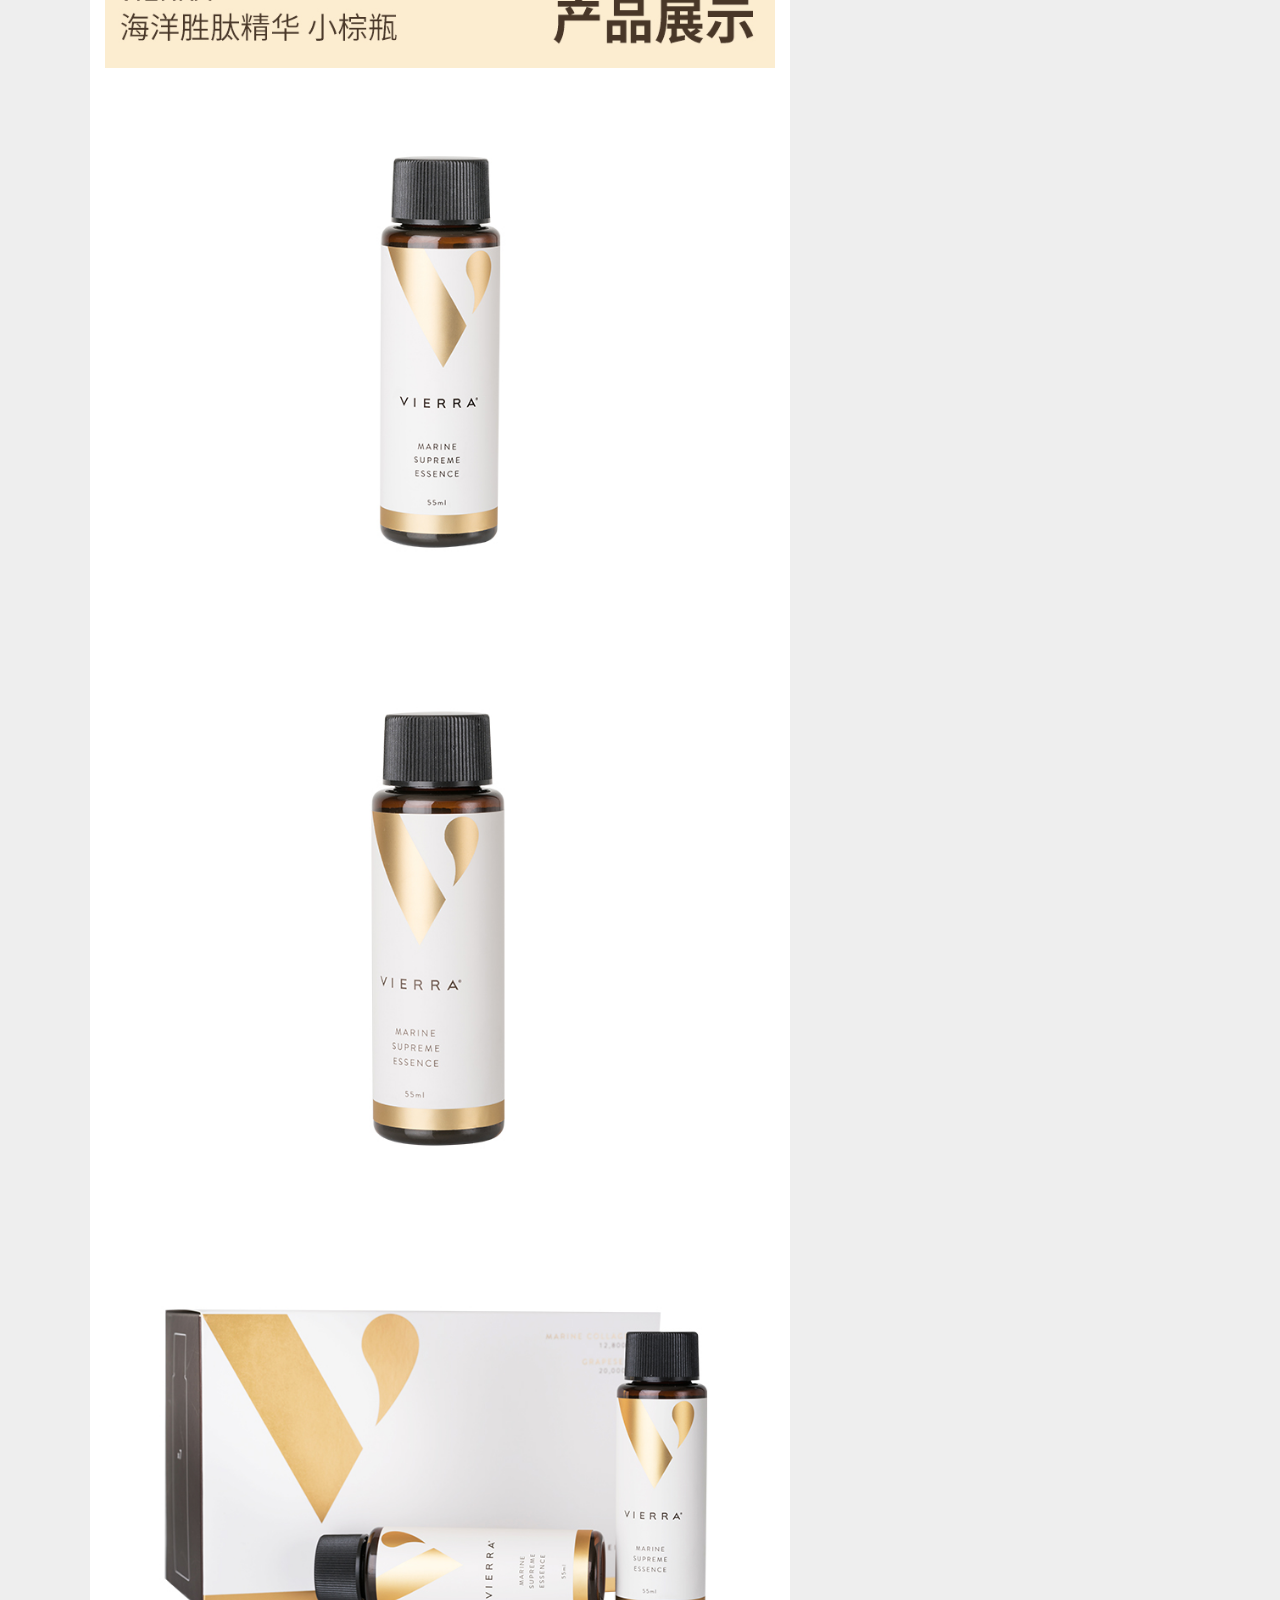
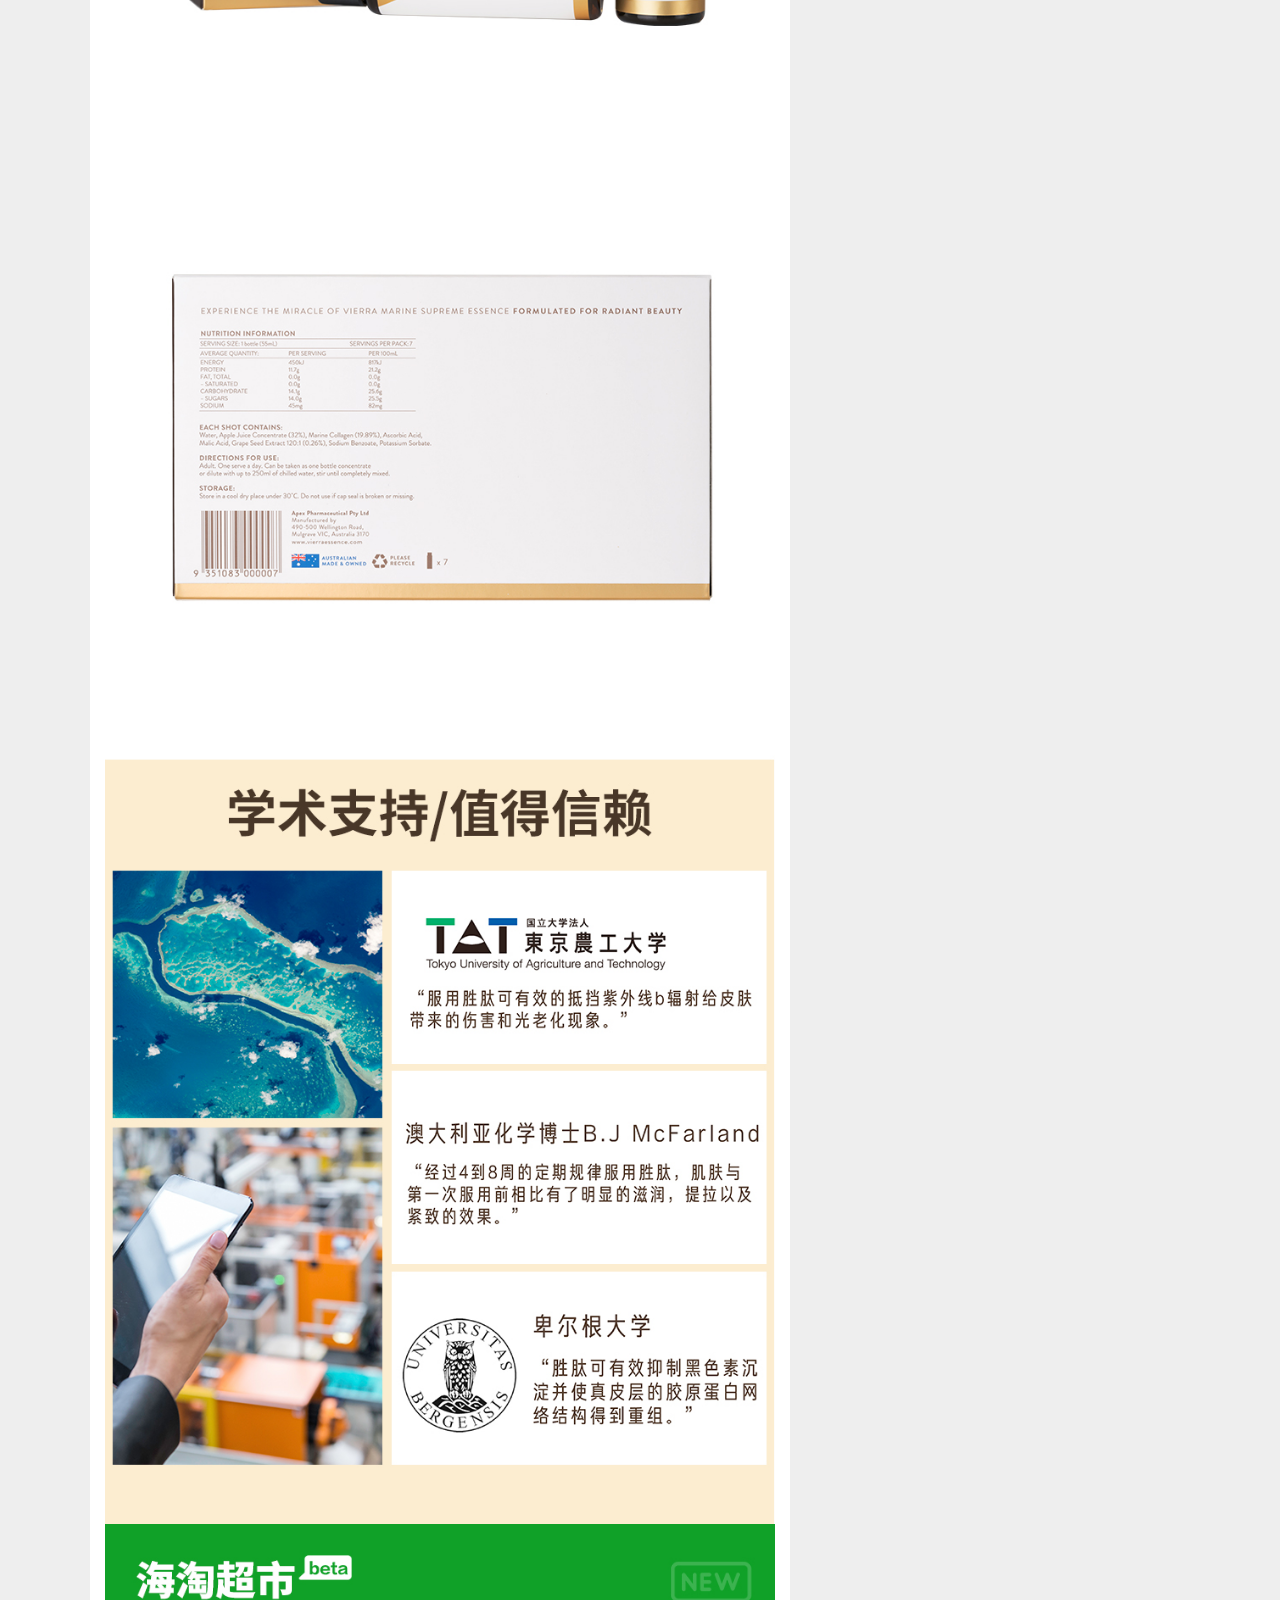
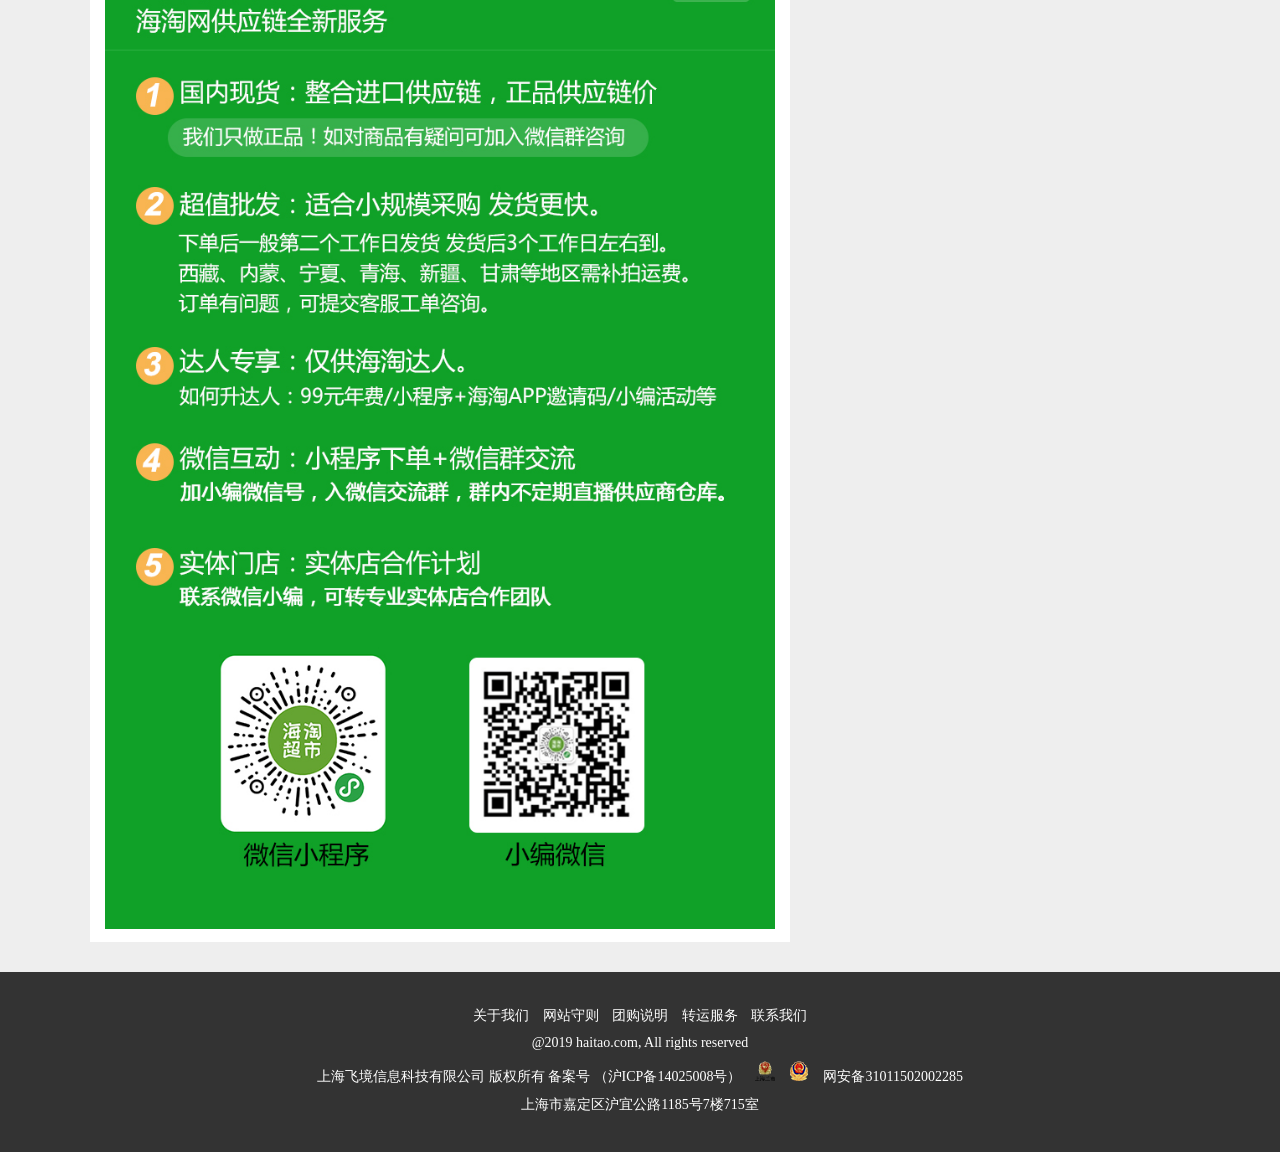
==== commit 74bf8b23: "修改了放大镜" ====
--- a/src/detail.html
+++ b/src/detail.html
@@ -19,6 +19,9 @@
             margin-left: -40px;
             margin-top: 10px;
         }
+        .exzoom_nav{
+            /*margin-left: -20px;*/
+        }
     </style>
 </head>
 <body>
@@ -159,15 +162,23 @@
                 <div class="exzoom_img_box">
                     <ul class='exzoom_img_ul'>
                         <li><img src="img/datail_goods.jpg"/></li>
+                        <li><img src="img/datail_goods1.png"/></li>
+                        <li><img src="img/datail_goods2.png"/></li>
+                        <li><img src="img/datail_goods3.png"/></li>
+                        <li><img src="img/datail_goods4.png"/></li>
+                        <li><img src="img/datail_goods1.png"/></li>
                     </ul>
                 </div>
-            </div>
-            <div style="margin-top: 20px">
-                <a href="#">●收入文章</a>
-                <a href="#">★收藏</a>
-                <a href="#">☺&nbsp;1</a>
-                <a href="#">❤&nbsp;写分享</a>
-            </div>
+                <!--缩略图导航-->
+                <div class="exzoom_nav"></div>
+                <!--控制按钮-->
+
+                <p class="exzoom_btn" >
+                    <a href="javascript:void(0);" class="exzoom_prev_btn"> &lt; </a>
+                    <a href="javascript:void(0);" class="exzoom_next_btn" style="margin-right:-100px;"> &gt; </a>
+                </p>
+            </div>
+
         </div>
         <div class="main_right">
             <h2>235元/盒 2盒包邮装
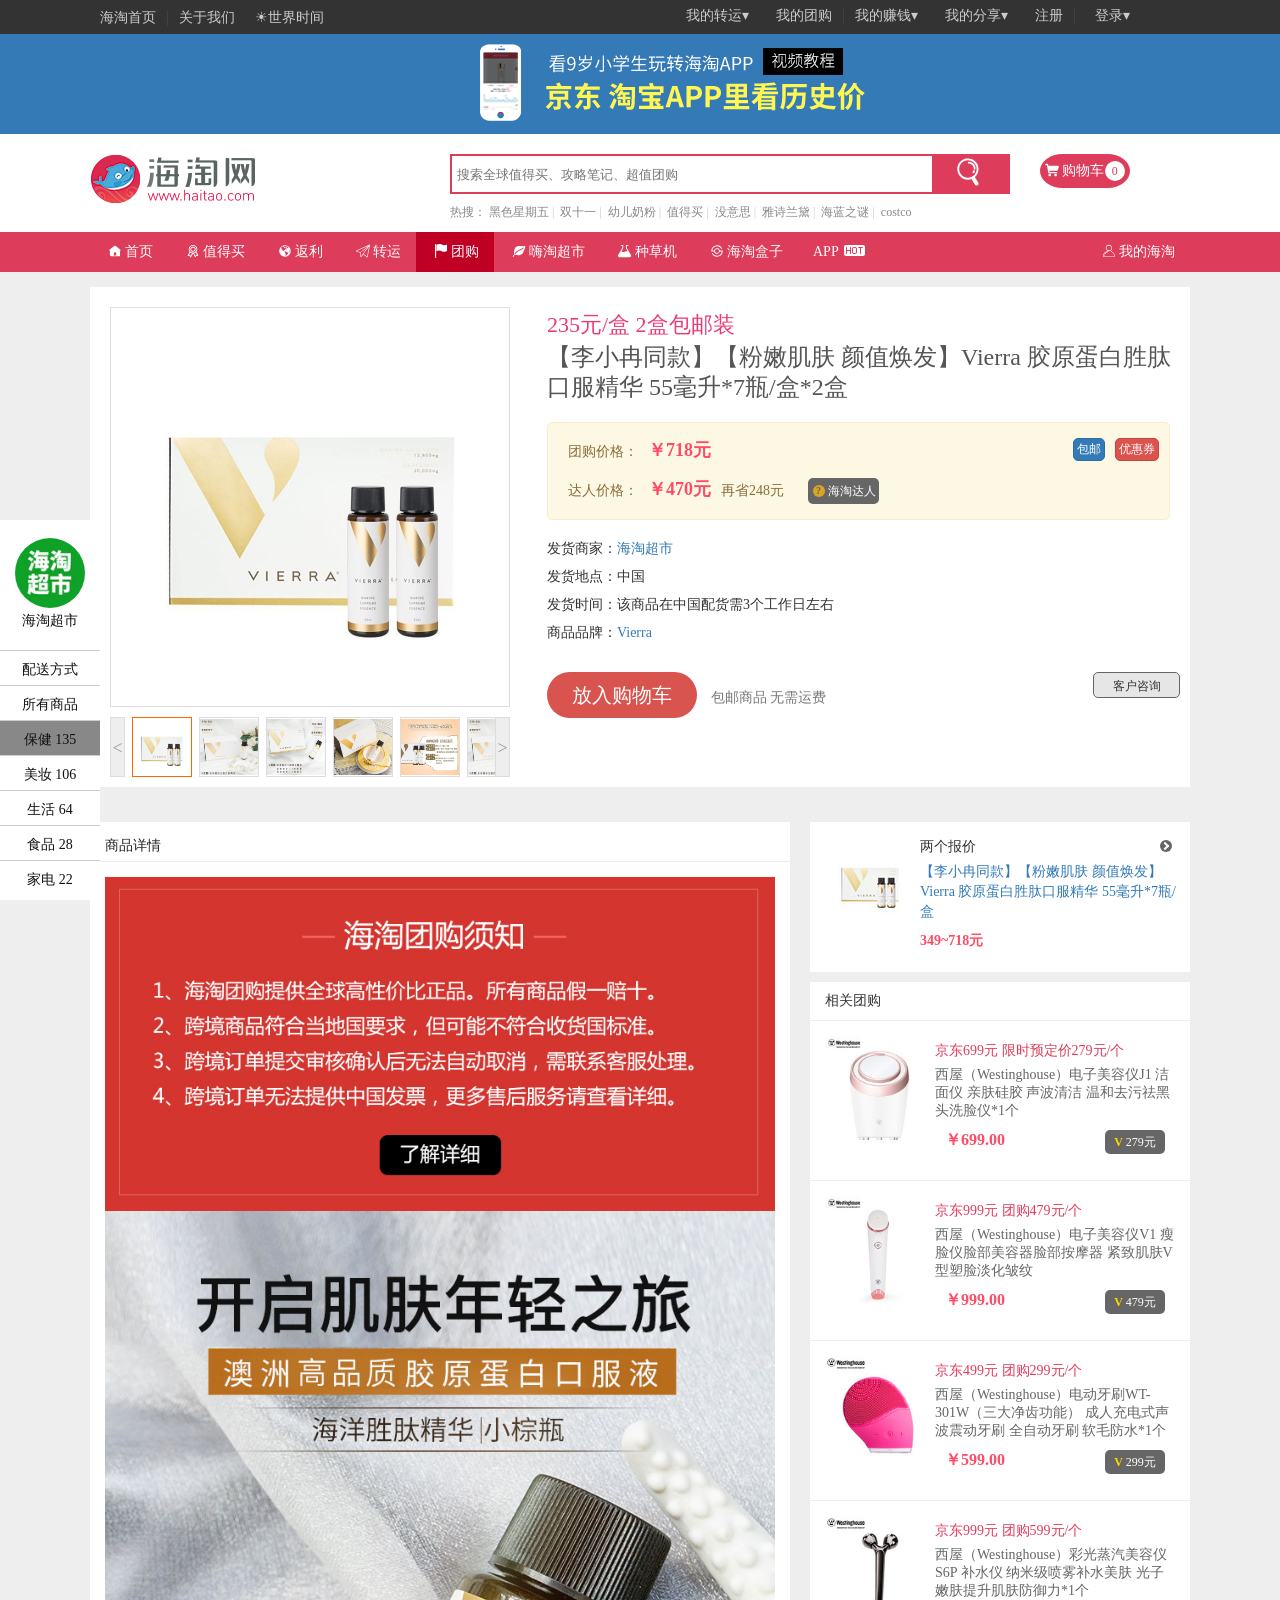
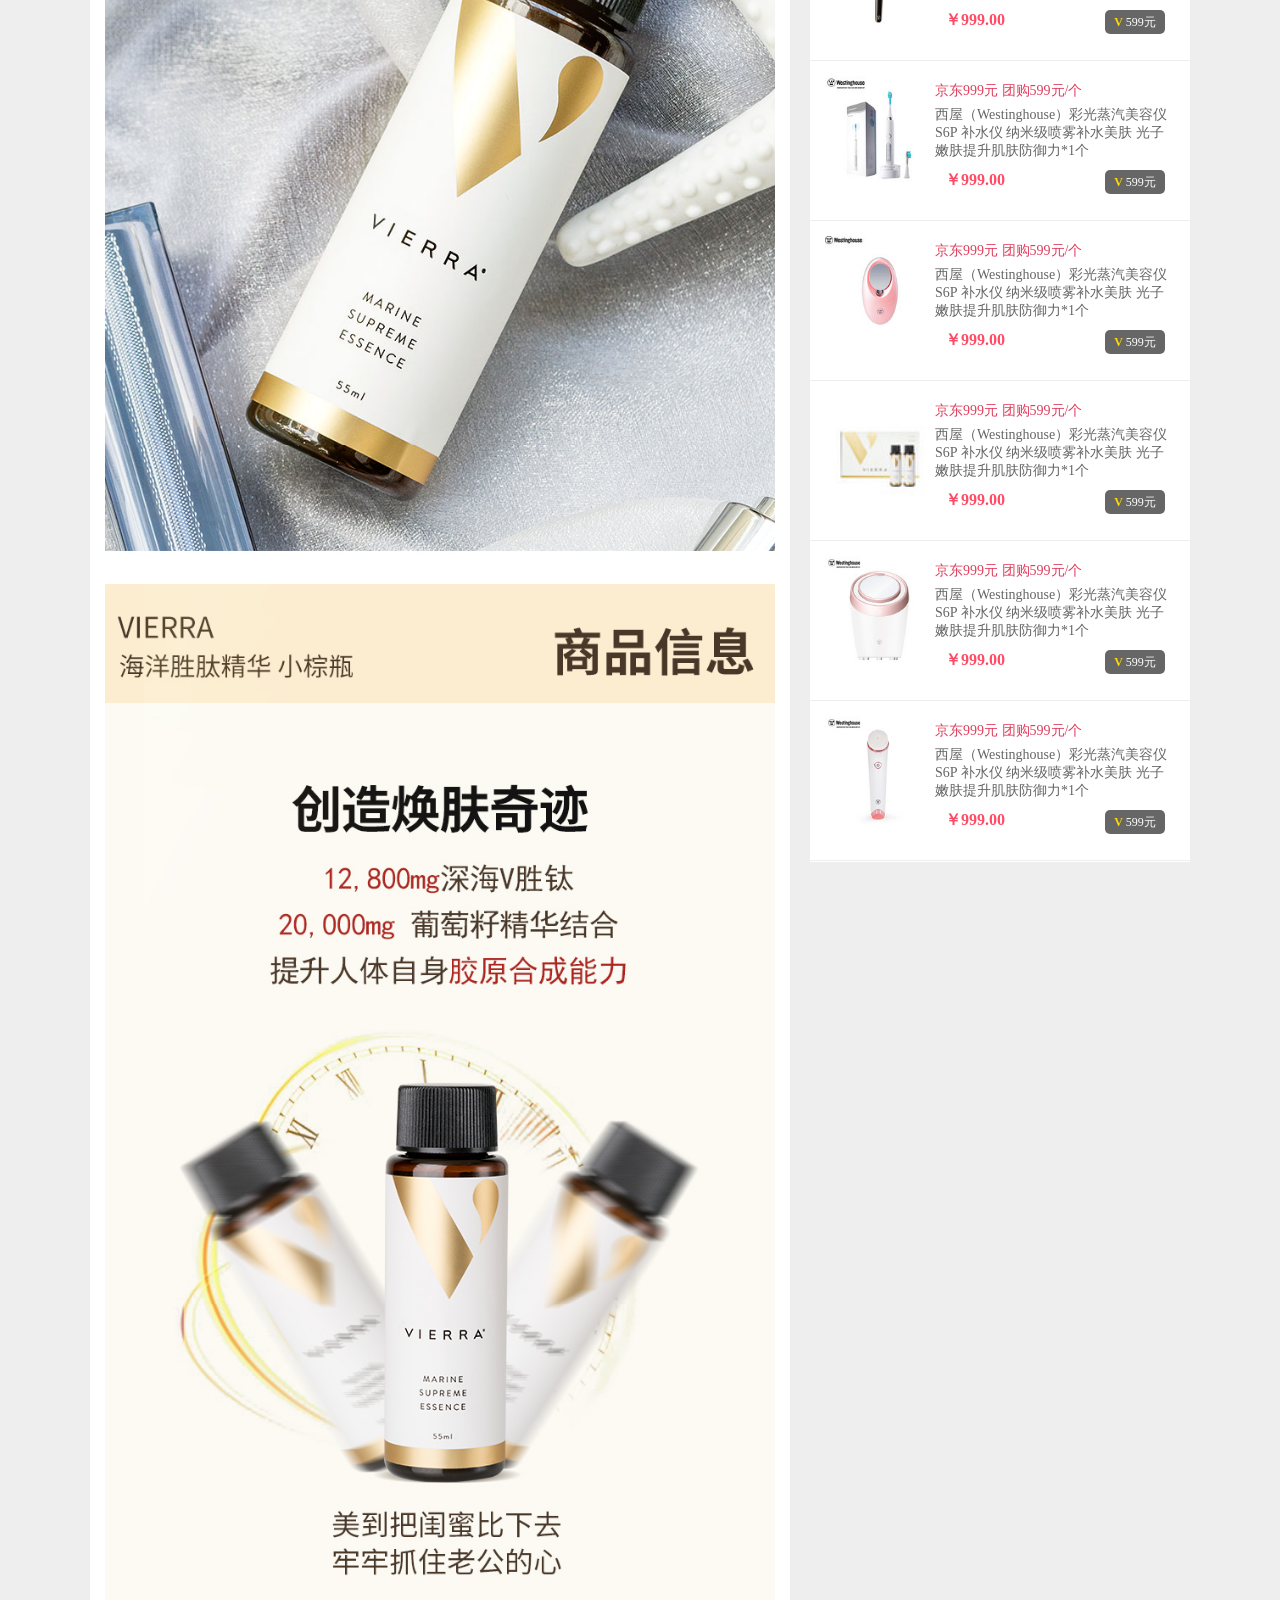
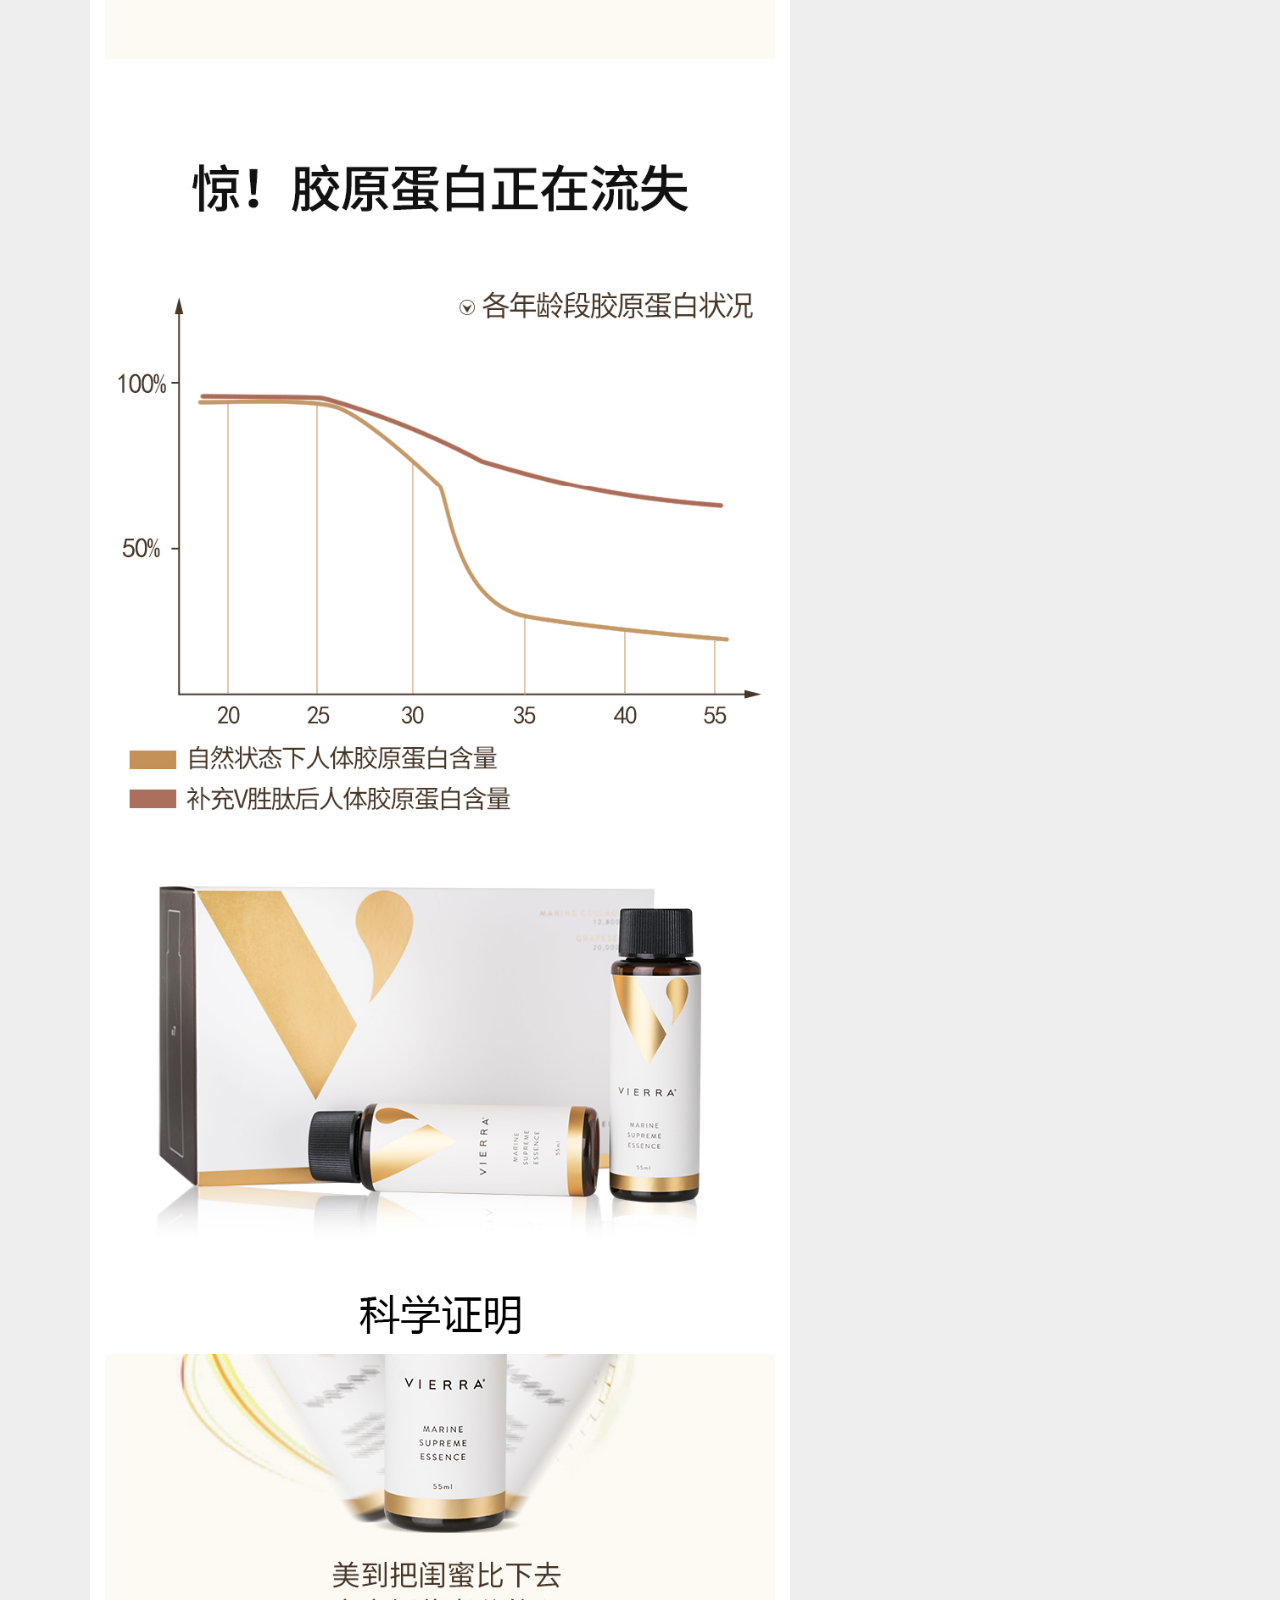
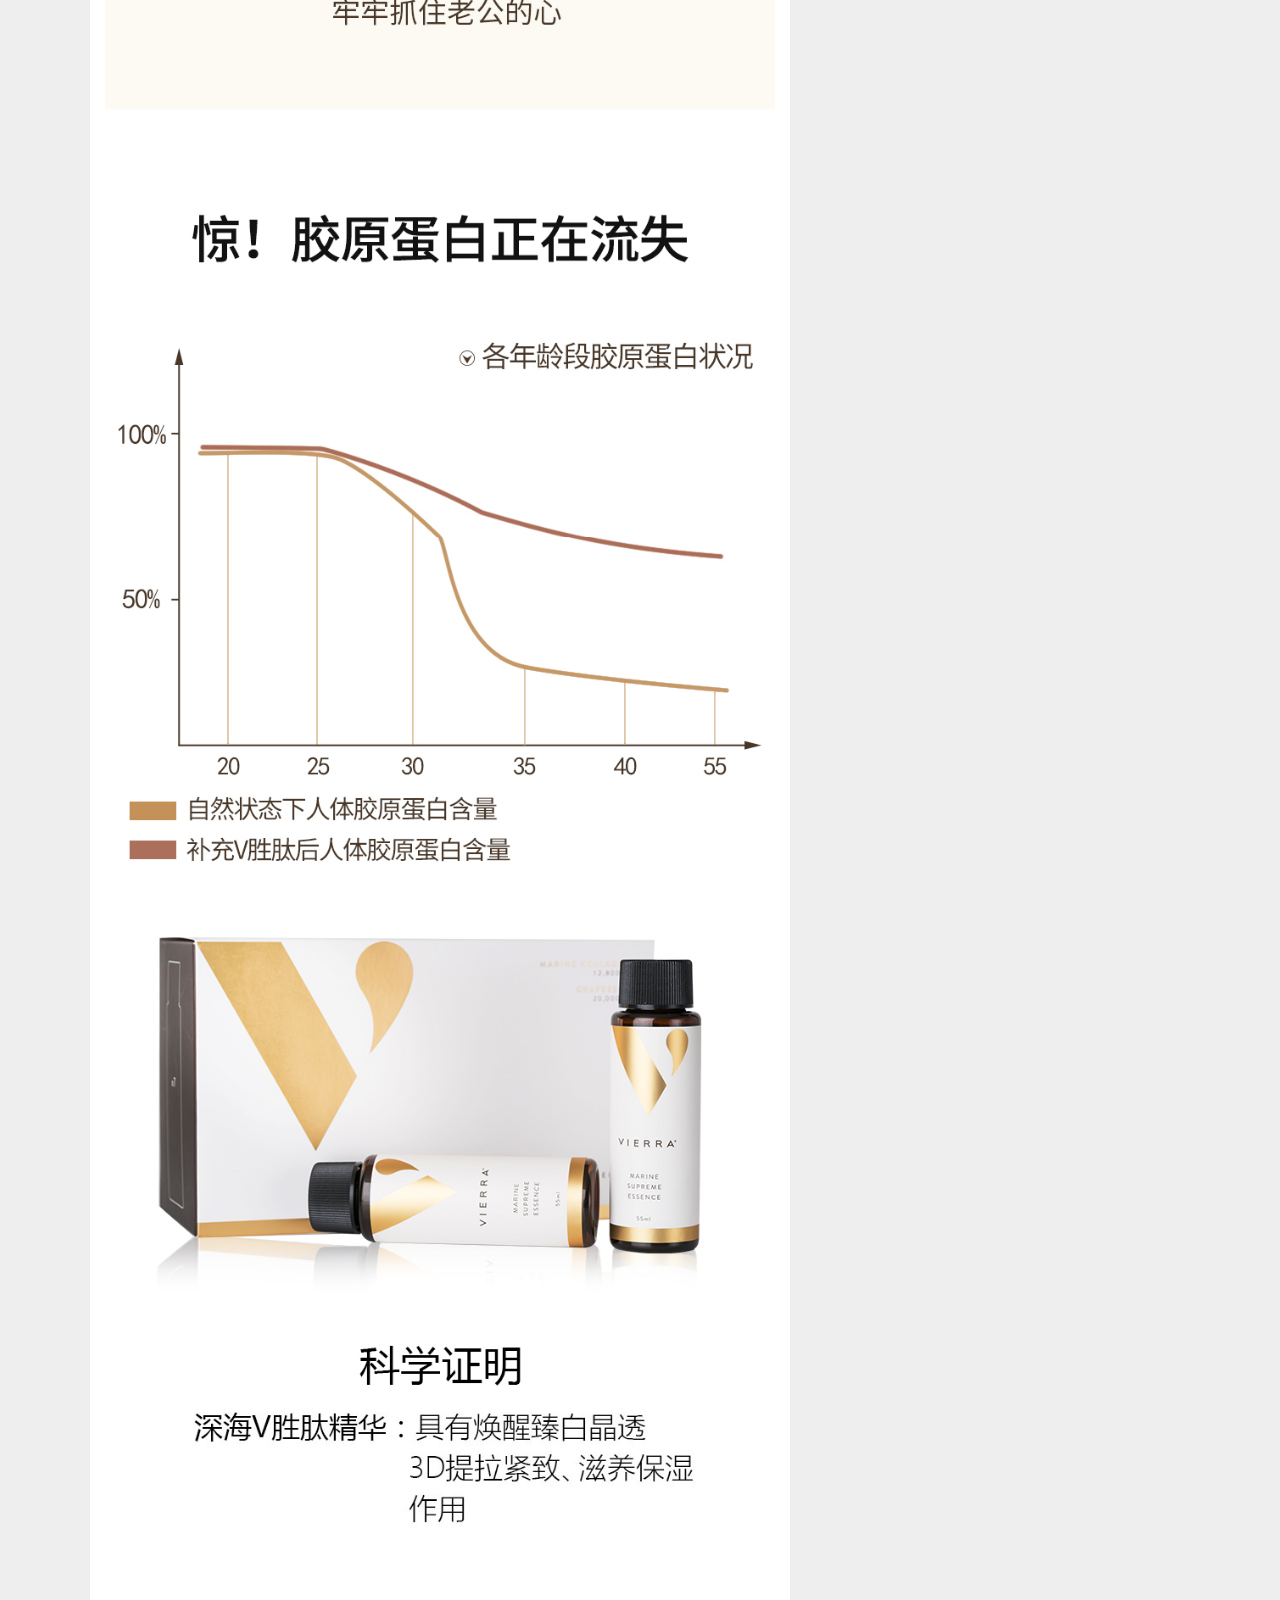
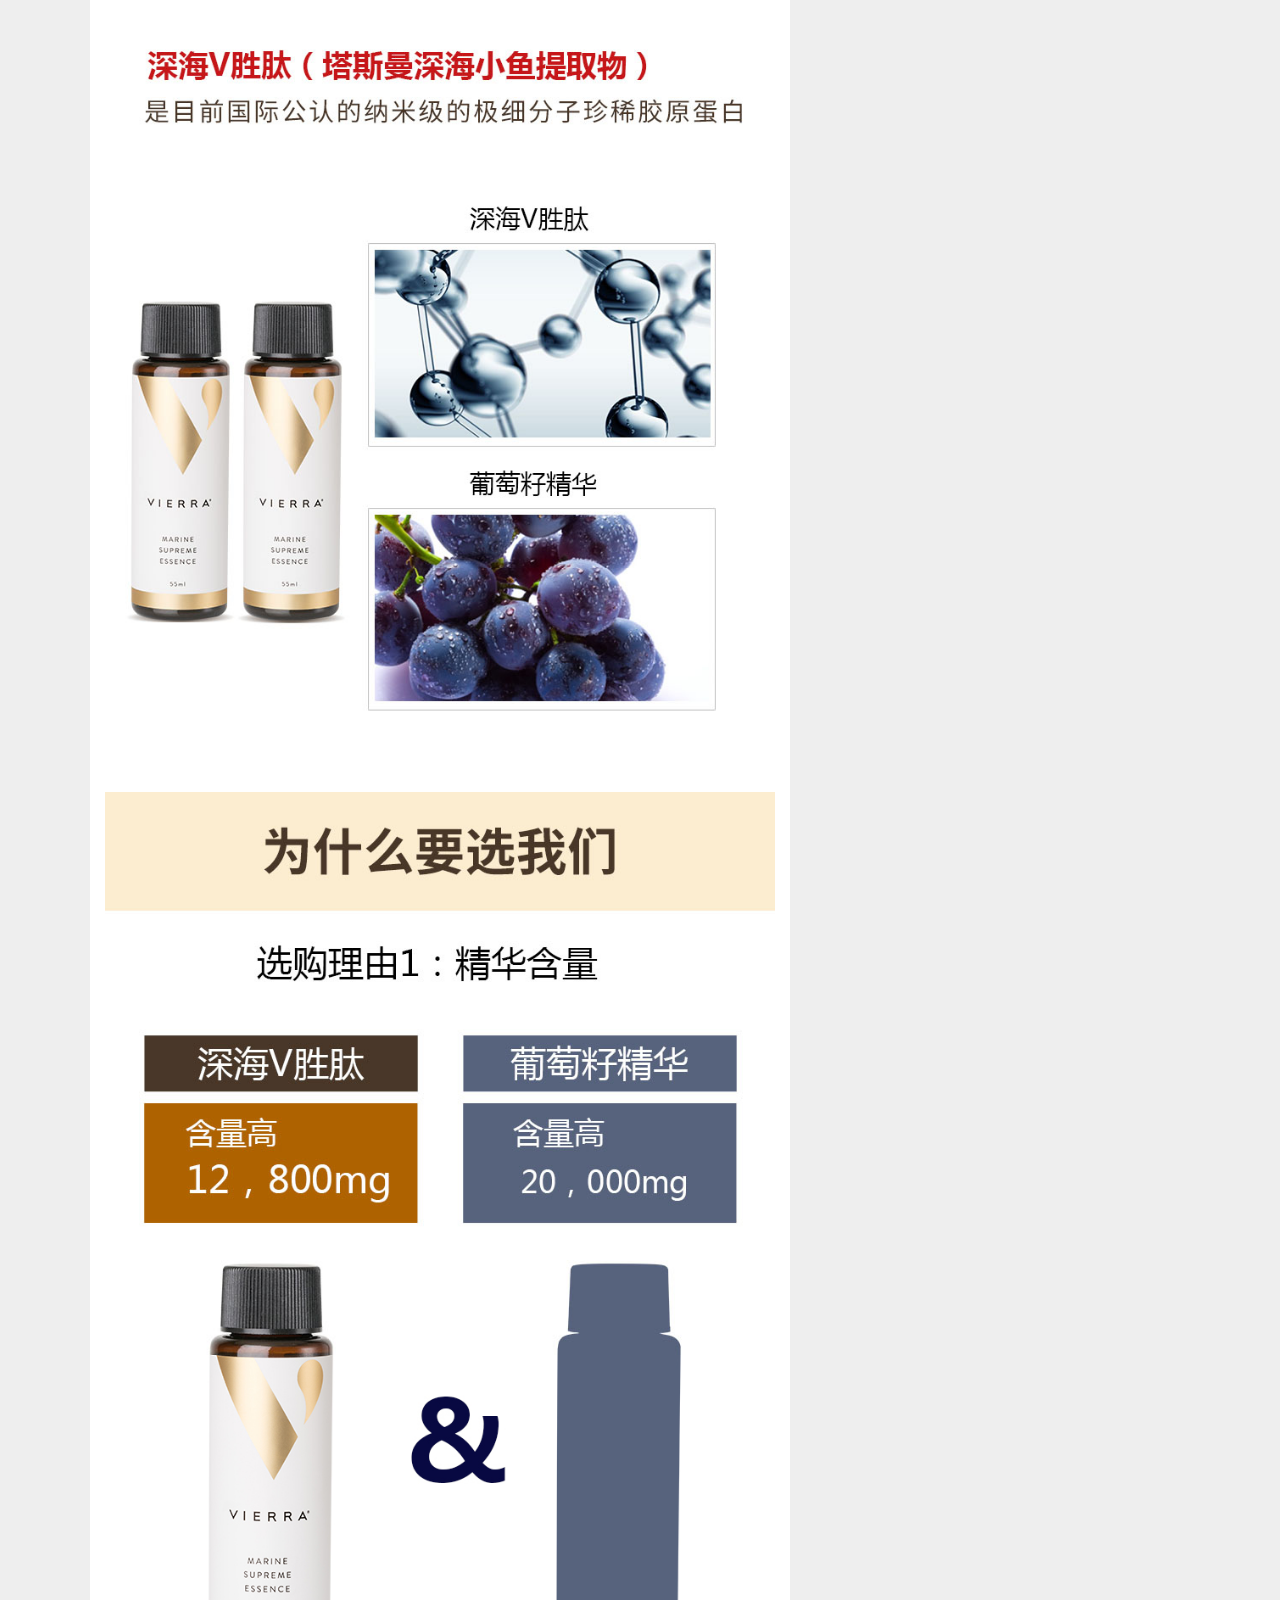
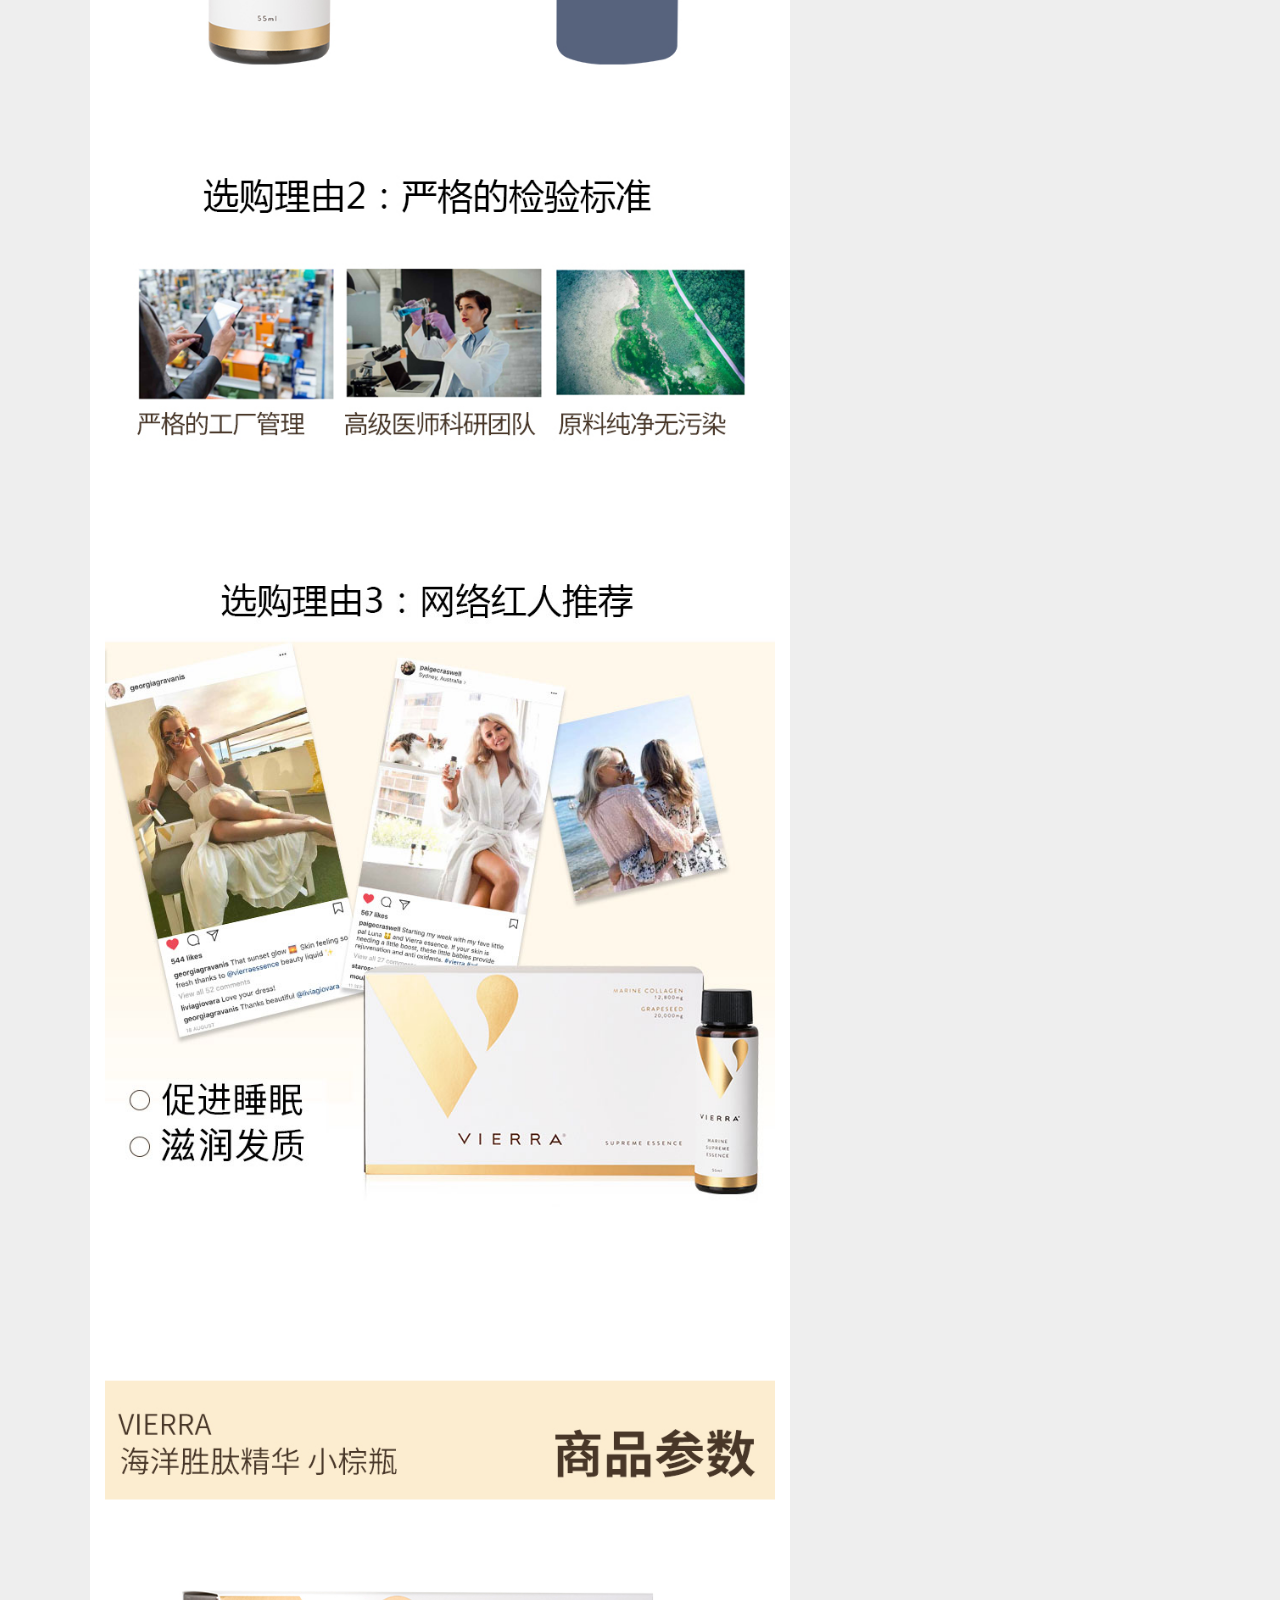
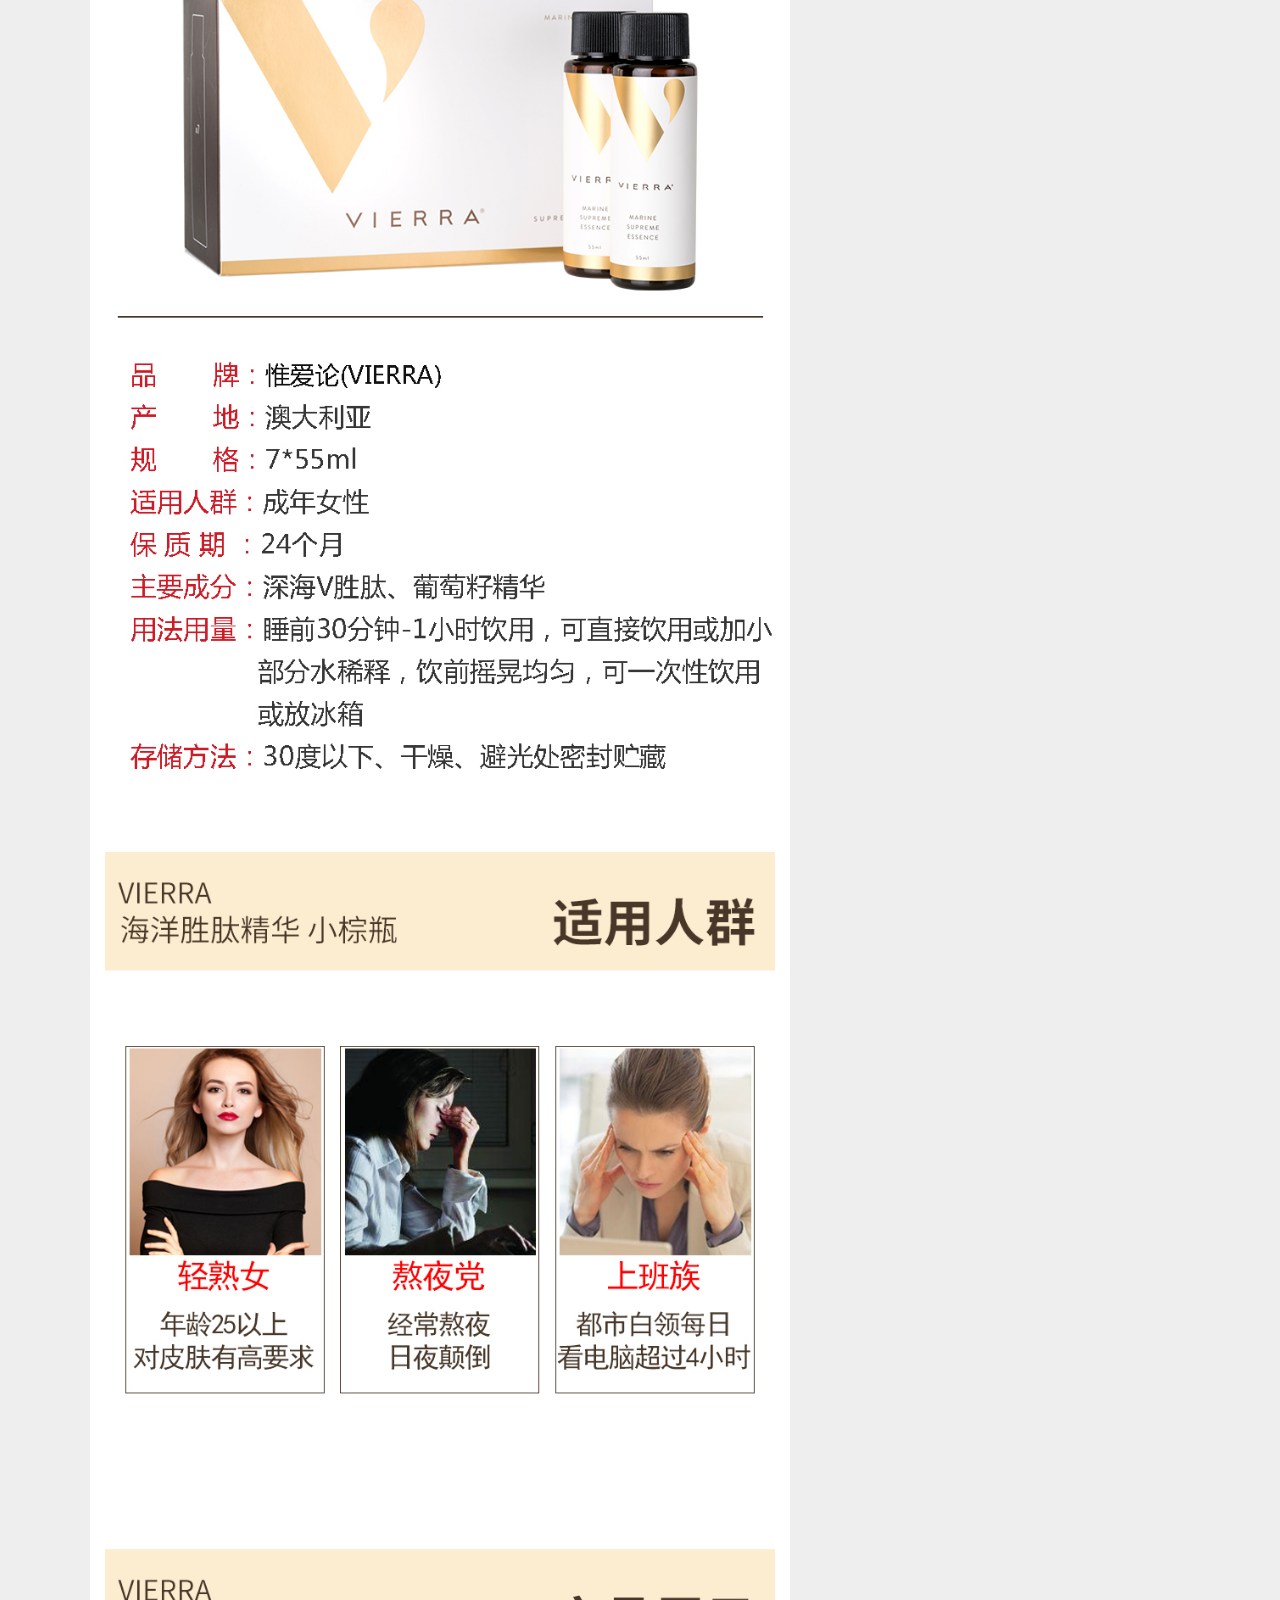
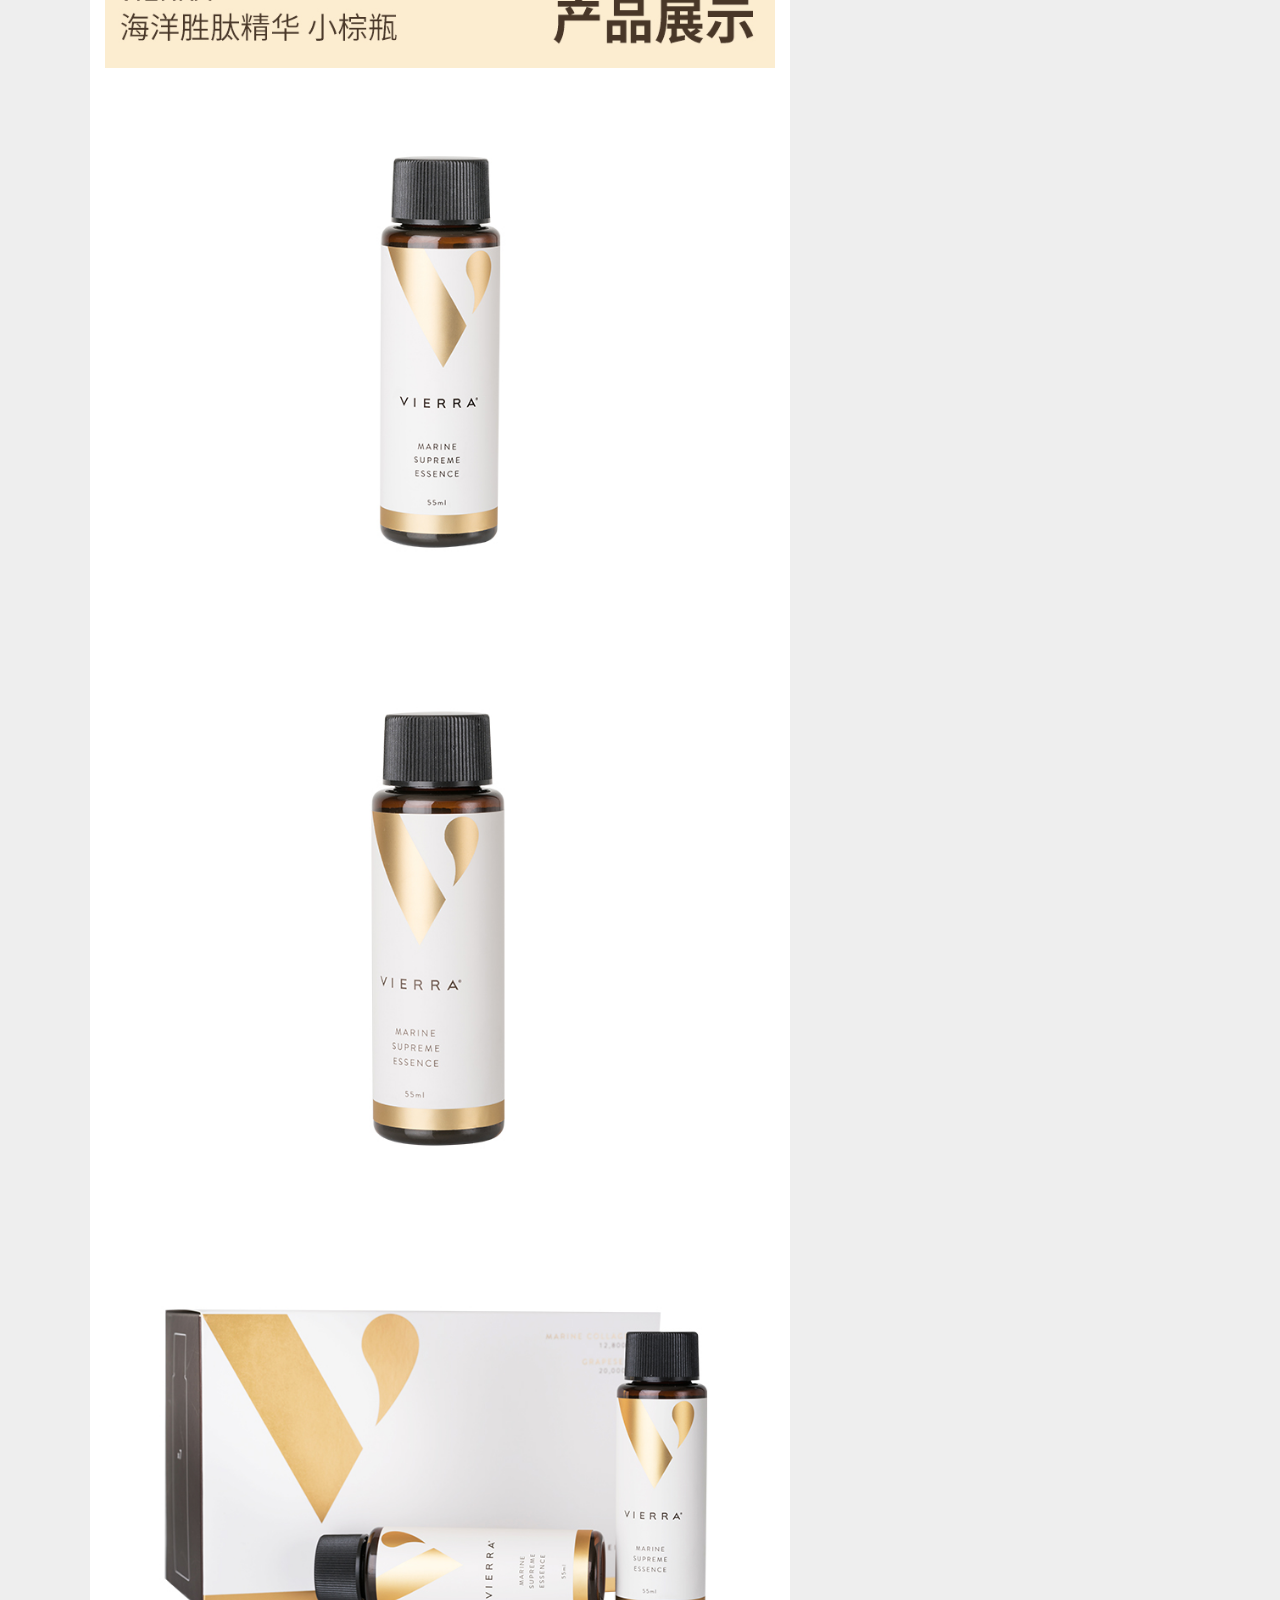
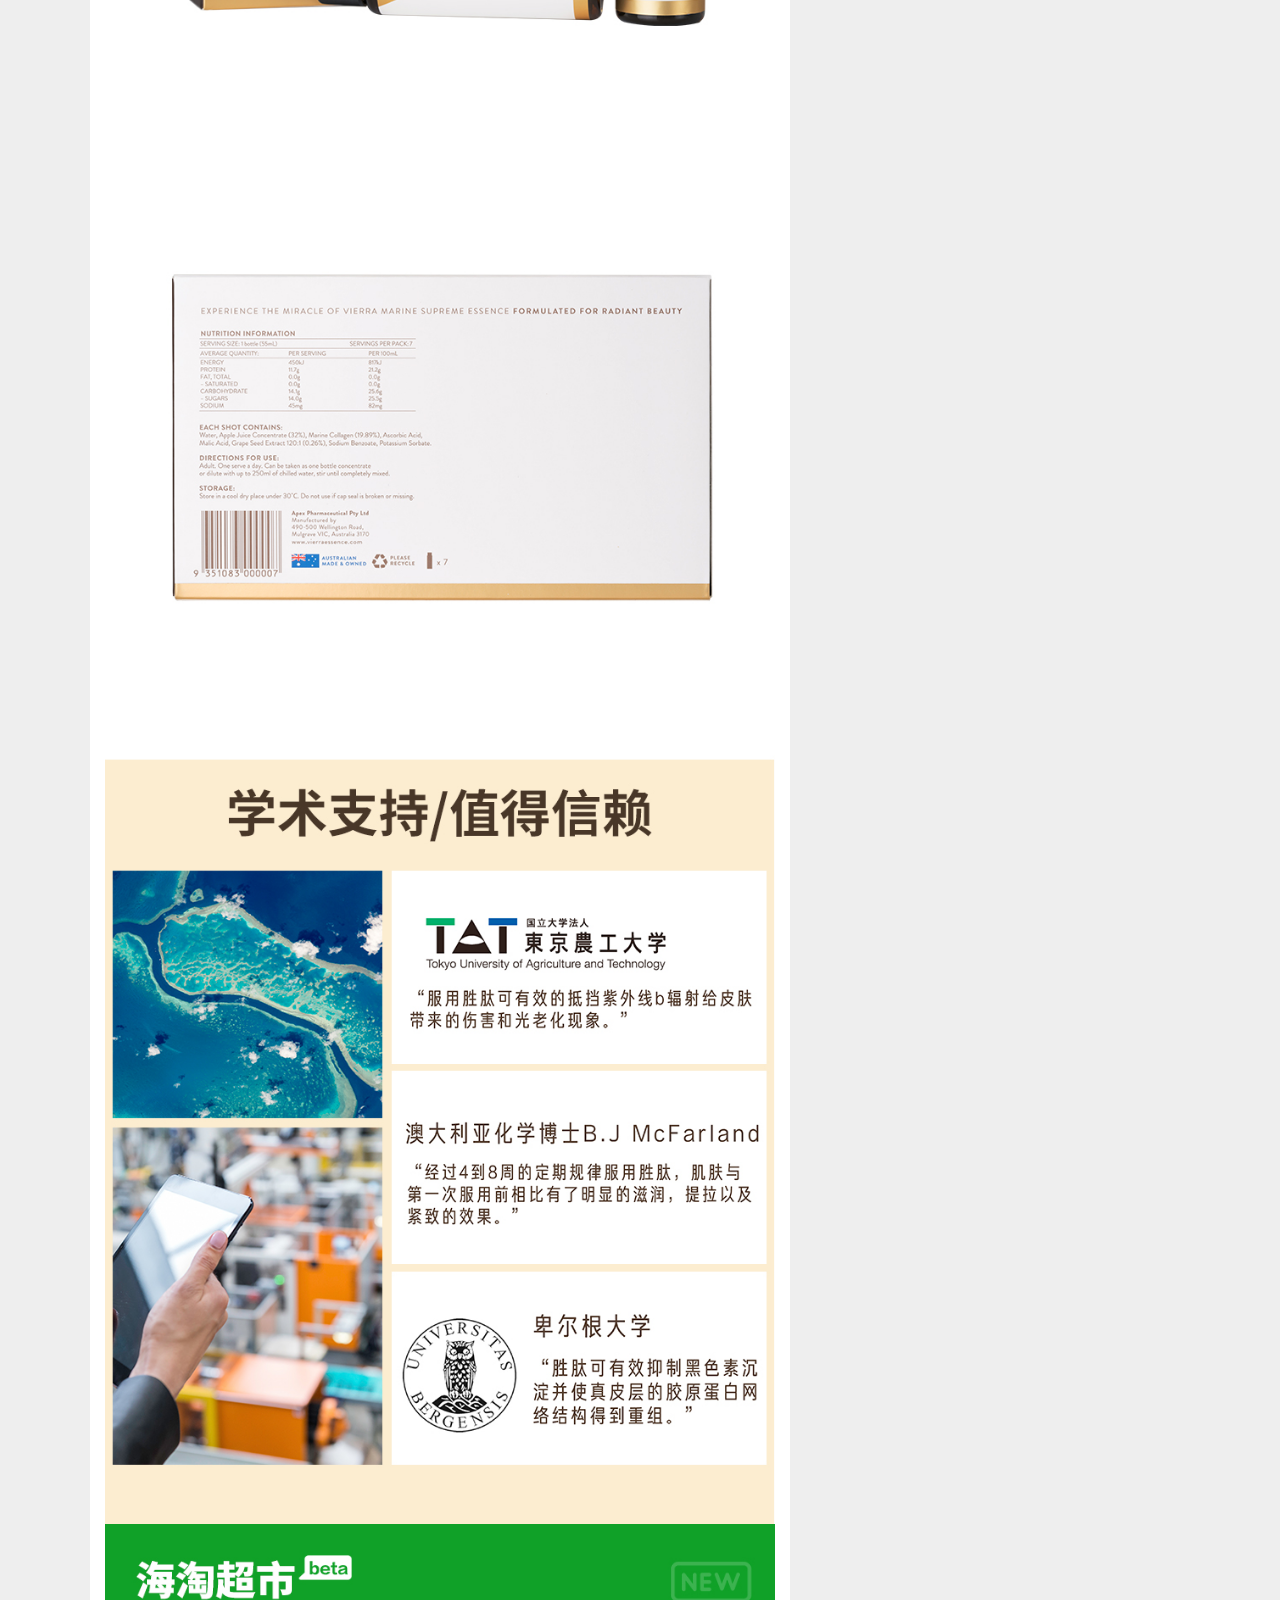
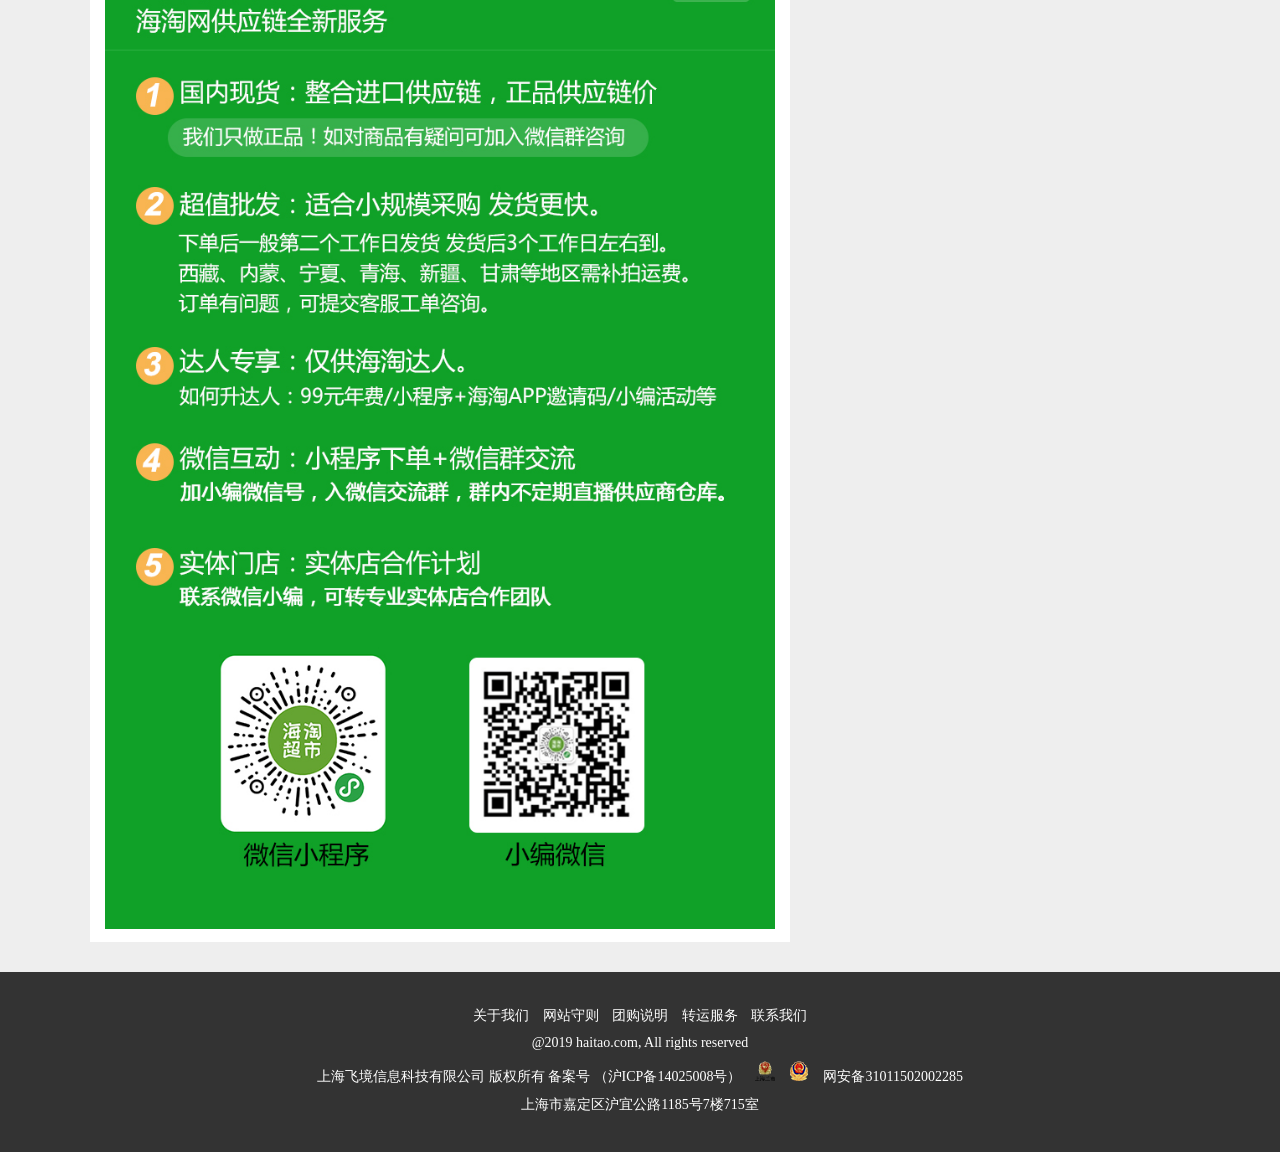
==== commit 9bbb5095: "修改了php" ====
--- a/src/detail.html
+++ b/src/detail.html
@@ -9,8 +9,9 @@
     <link rel="stylesheet" href="css/jquery.exzoom.css"/>
     <script src="js/jquery-1.11.1.min.js"></script>
     <script src="js/lib/localization/cookie.js"></script>
+    <script src="js/base.js"></script>
     <script src="js/detail.js"></script>
-    <script src="js/base.js"></script>
+
     <script src="js/lib/jquery.exzoom.js"></script>
     <style>
         #exzoom {
--- a/src/css/base.css
+++ b/src/css/base.css
@@ -14,3 +14,156 @@
 .banner_content a>img{
     margin-left: 300px;
 }
+
+header{
+    height: 34px;
+    width: 100%;
+    background: #333;
+}
+header span{
+    color: #444;
+}
+.header_wrap{
+    width: 1100px;
+    height: 34px;
+    margin: 0 auto;
+    /*background: red;*/
+    padding-right: 50px;
+}
+.header_wrap>ul li{
+    line-height: 34px;
+    float: left;
+}
+.header_wrap>ul li a{
+    color: #ccc;
+    padding: 0 10px;
+    font-size: 14px;
+}
+.header_right{
+    float: right;
+}
+.header_right>ul>li{
+    float: left;
+    line-height: 30px;
+}
+.header_right>ul>li:nth-of-type(1),.header_right>ul>li:nth-of-type(3),.header_right>ul>li:nth-of-type(4){
+    width: 90px;
+}
+.header_right>ul>li:nth-of-type(5){
+    width: 60px;
+}
+.header_right ul li ul{
+    position: absolute;
+    display: none;
+    top: 32px;
+    box-shadow: 0 0 5px #ccc;
+    z-index: 100;
+
+}
+.header_right>ul>li>ul li{
+    width: 110px;
+    background: #fff;
+    border-bottom: 1px solid #ccc;
+    display: block;
+    height: 40px;
+    text-align: center;
+
+
+}
+.header_right>ul>li>ul li a{
+    color: #666;
+    line-height: 40px;
+}
+.header_right>ul>li>ul li a:hover{
+    color:#de3c5b;
+}
+.header_right ul li a{
+    color: #ccc;
+    padding: 0 10px;
+    font-size: 14px;
+}
+
+footer{
+    width: 100%;
+    height: 180px;
+    background: #333;
+    padding: 30px 0;
+}
+footer p{
+    text-align: center;
+    font-size: 14px;
+    color: #fff;
+    padding: 5px;
+}
+footer p a{
+    color: #fff;
+    margin: 5px;
+}
+.nav_right{
+    position: fixed;
+    top: 40%;
+    right: 10px;
+    /*display: none;*/
+    transform: scale(0);
+    transition: 1s;
+
+}
+.nav_right ul li{
+    margin-top: 5px;
+    background: #666;
+    text-align: center;
+    display: flex;
+    flex-direction: column;
+    width: 45px;
+    height: 45px;
+    border-radius: 5px;
+
+}
+.nav_right ul li img{
+    margin-left: 14px;
+    margin-top:  5px;
+    width: 18px;
+    height: 16px;
+}
+.nav_right a{
+    font-size: 14px;
+    color: #fff;
+}
+.nav_right li:hover{
+    background: #000;
+    cursor: pointer;
+}
+.nav_right span{
+    margin-top: 150px;
+    display: block;
+    height: 40px;
+    width: 40px;
+    background: #666;
+    color: #fff;
+    font-weight: bold;
+    text-align: center;
+    border-radius: 50%;
+    line-height: 40px;
+    font-size: 18px;
+    display: none;
+    cursor: pointer;
+}
+.nav_right span:hover{
+    background:#000;
+}
+
+.addCar{
+    height: 30px;
+    width: 120px;
+    line-height: 30px;
+    text-align: center;
+    color: #fff;
+    background: #333;
+    font-weight: 600;
+    position: fixed;
+    left: 45%;
+    top: 40%;
+    border-radius: 10px;
+    box-shadow: 1px 1px 5px #ddd;
+    display: none;
+}
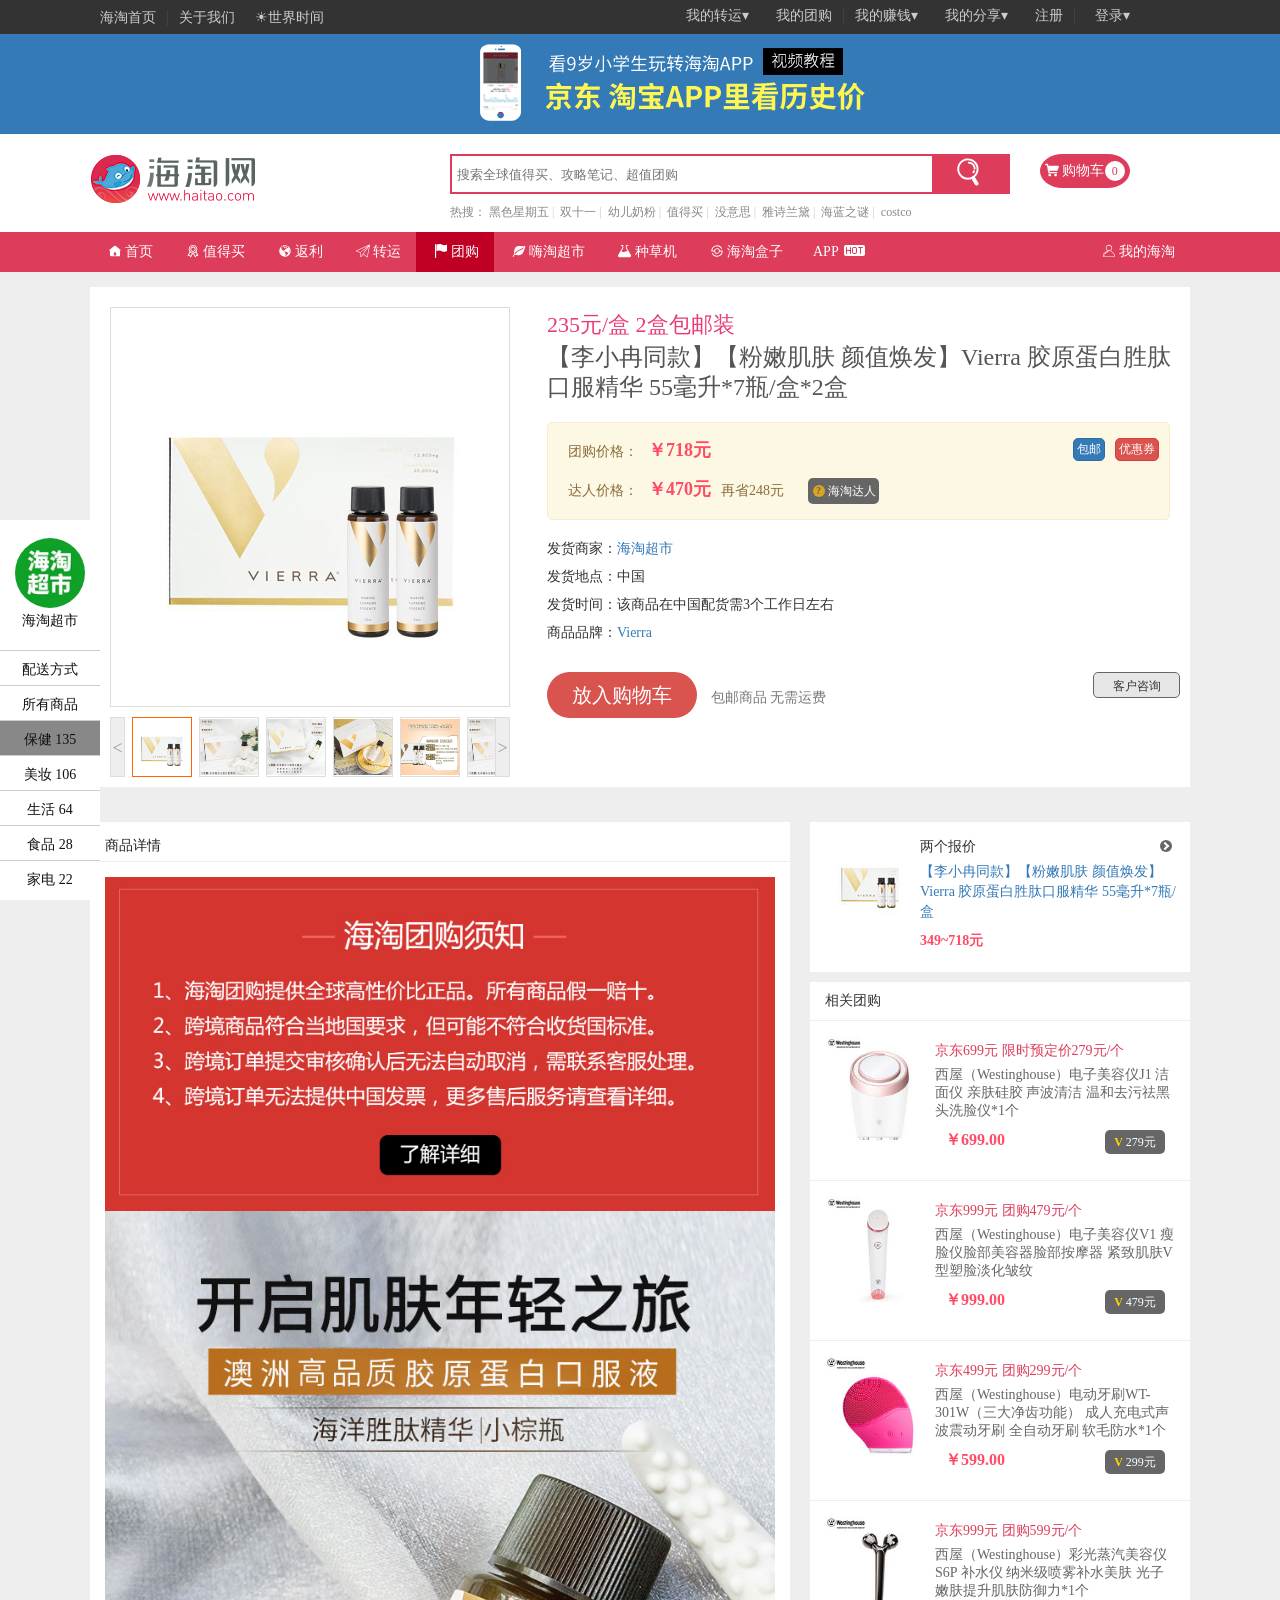
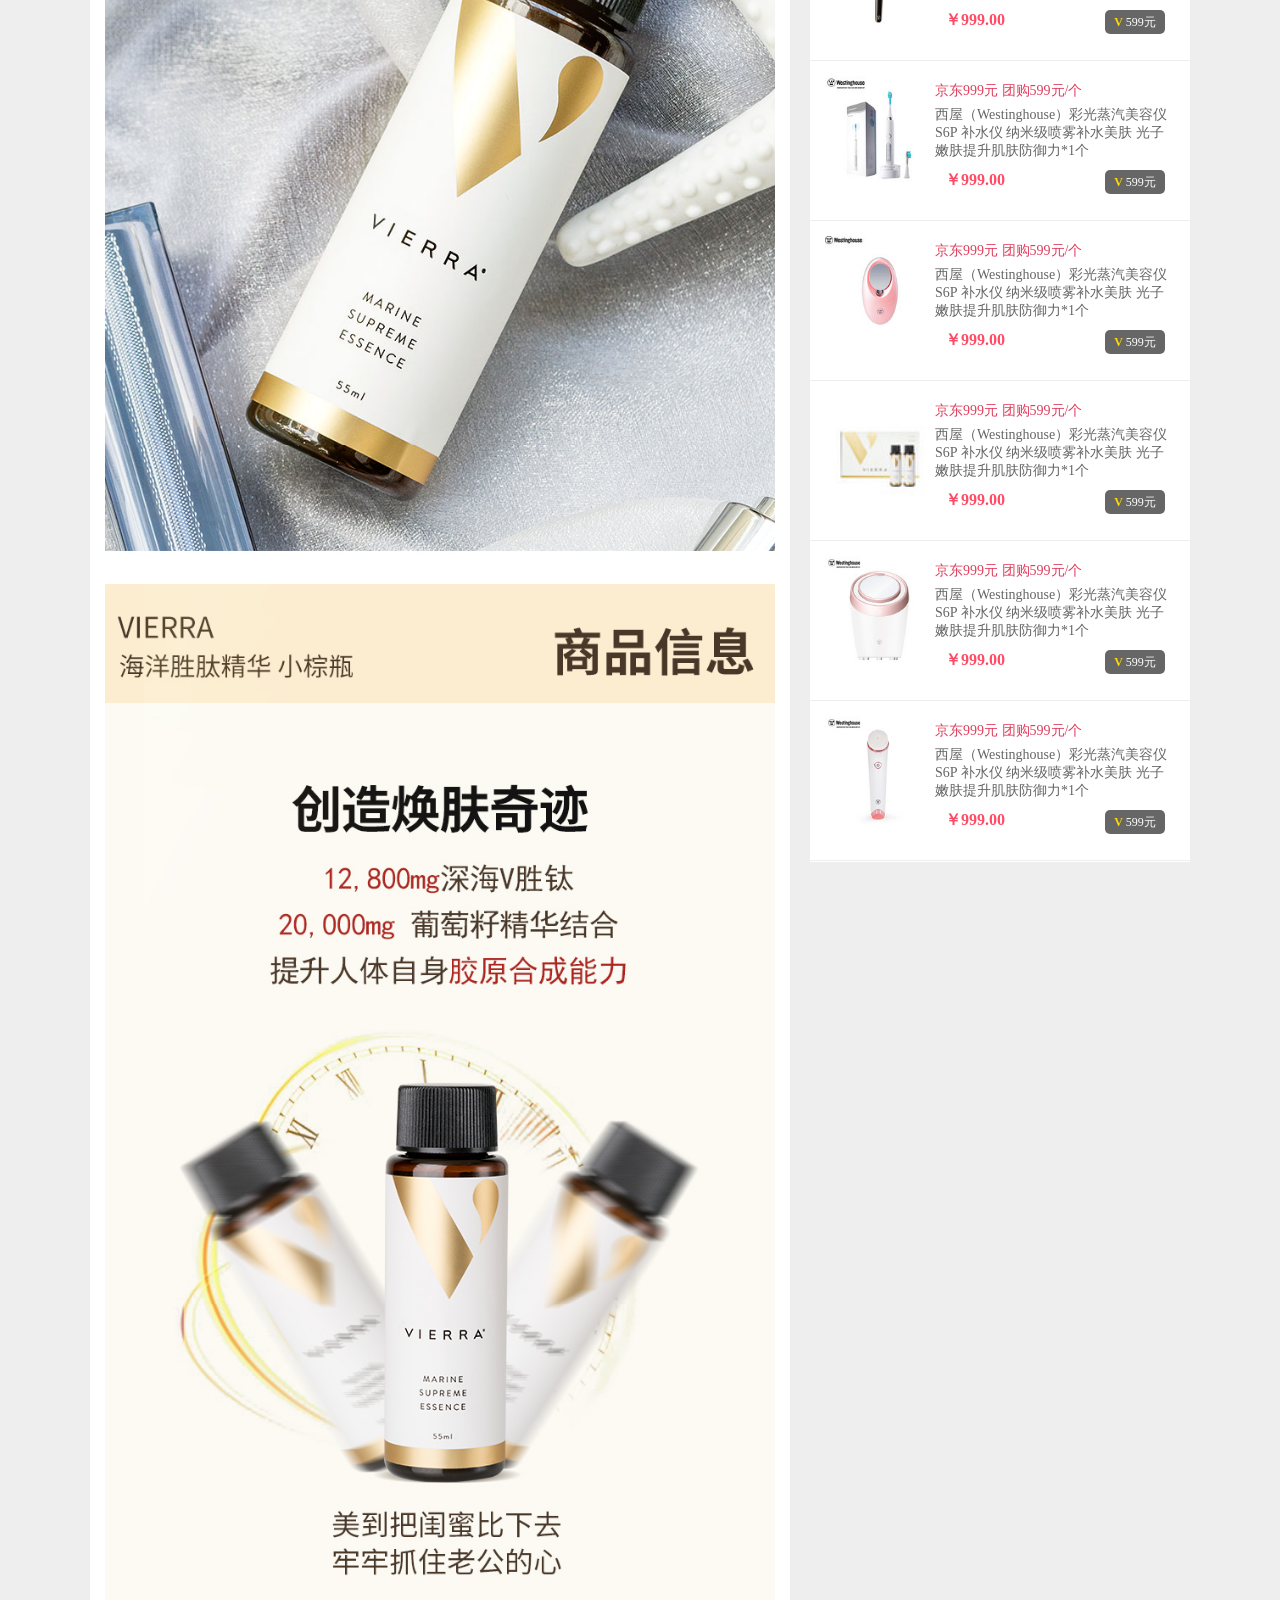
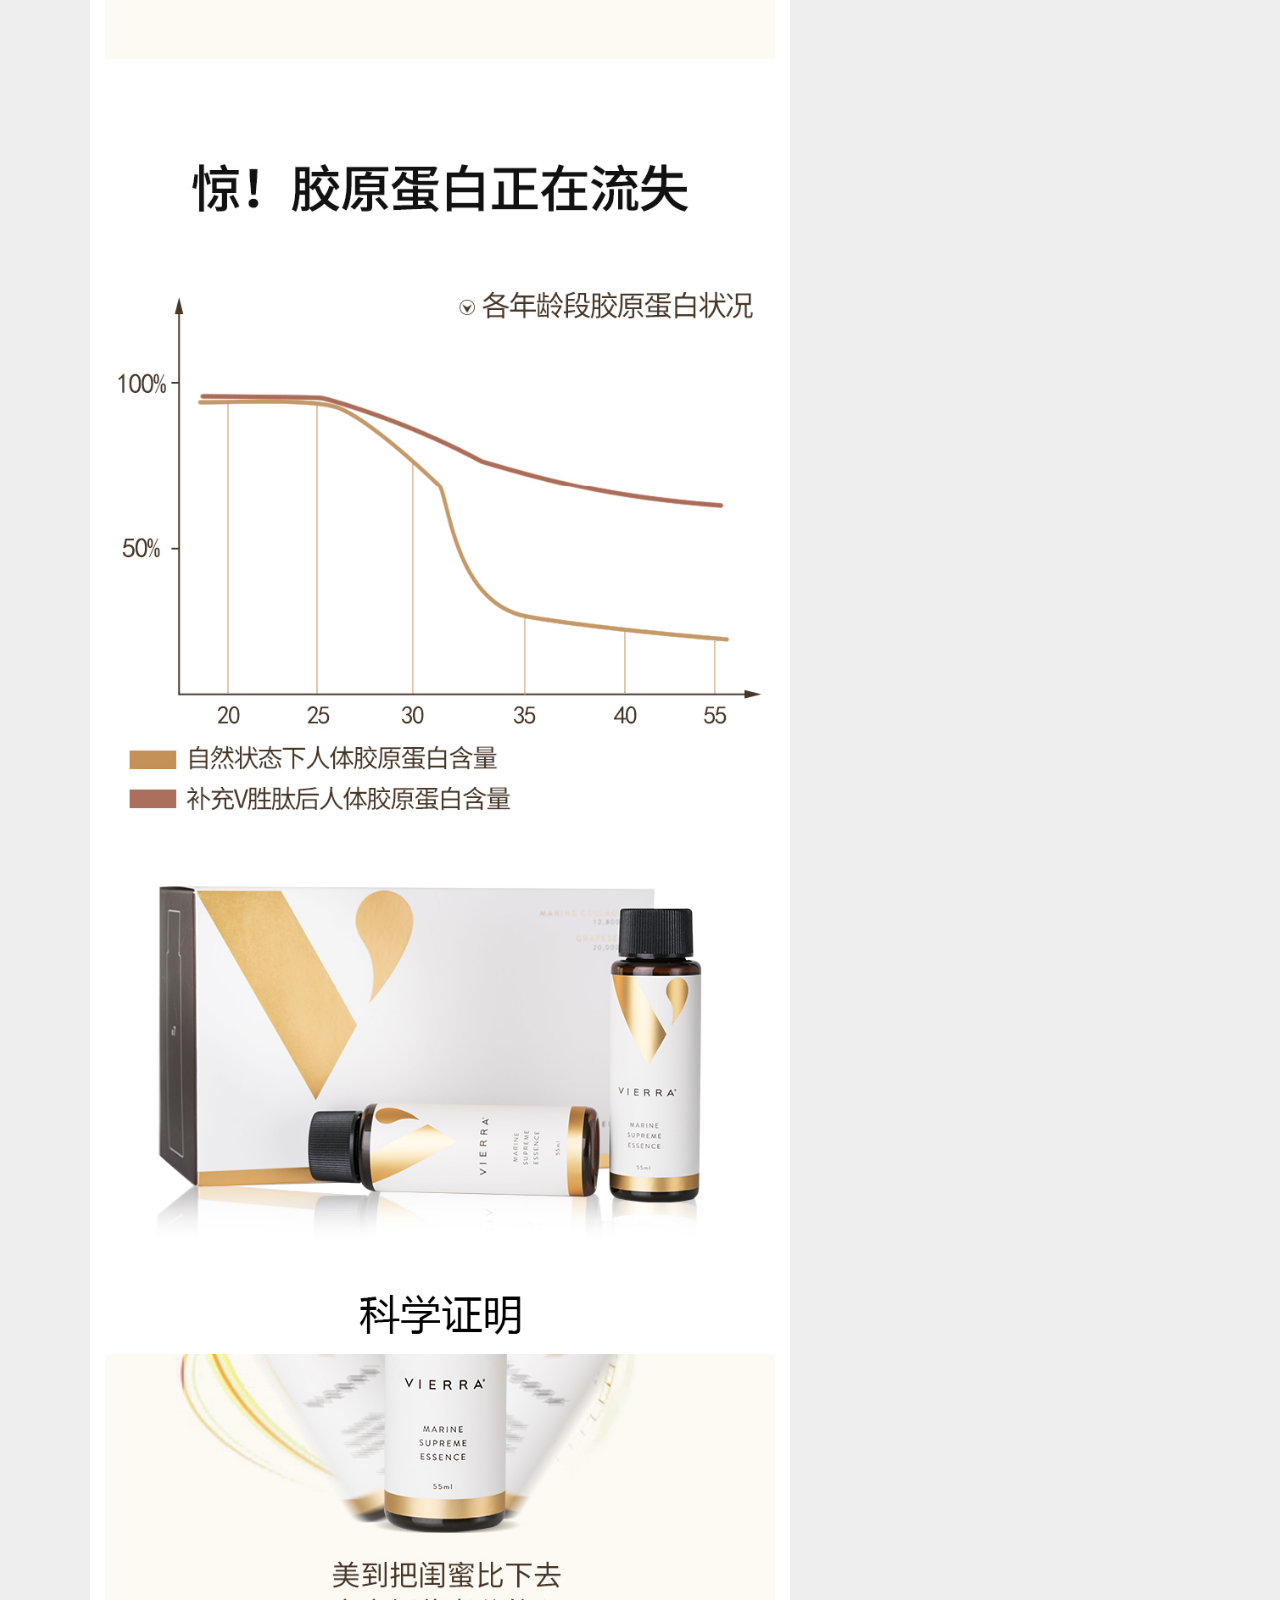
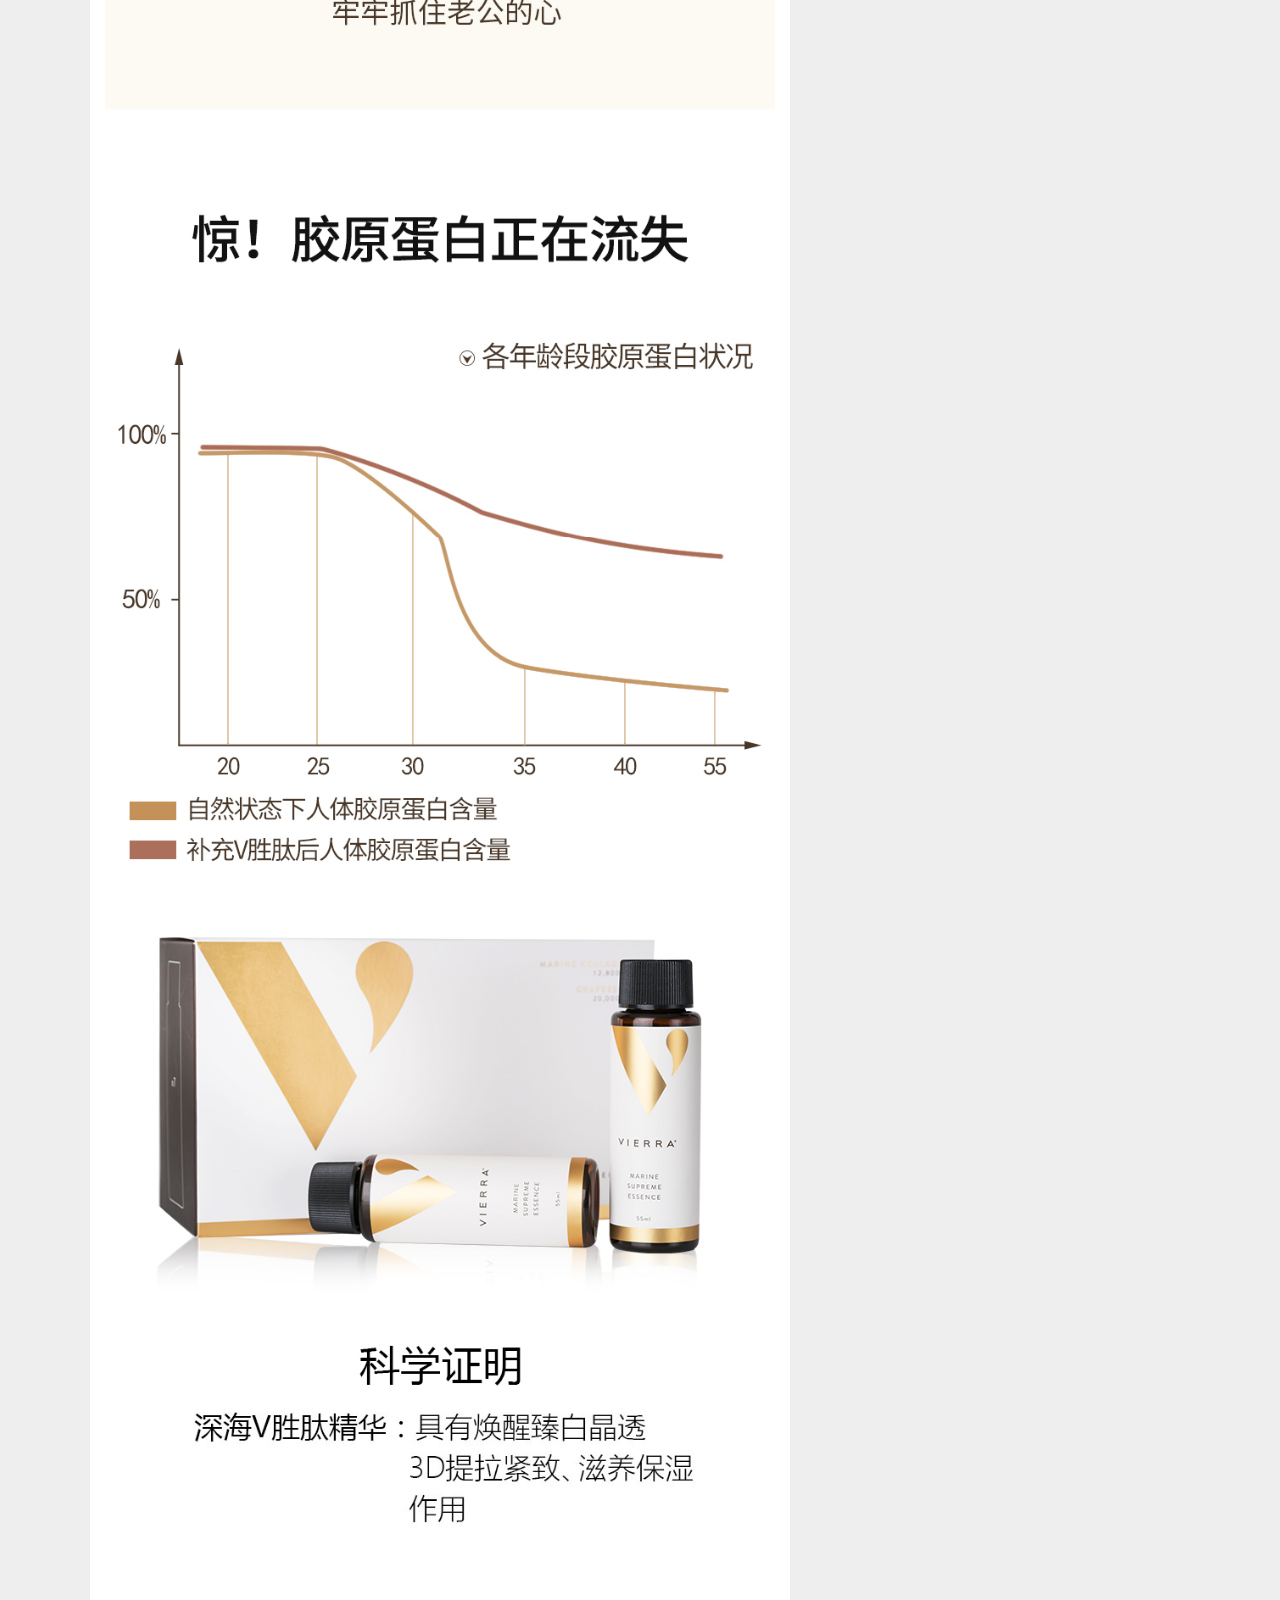
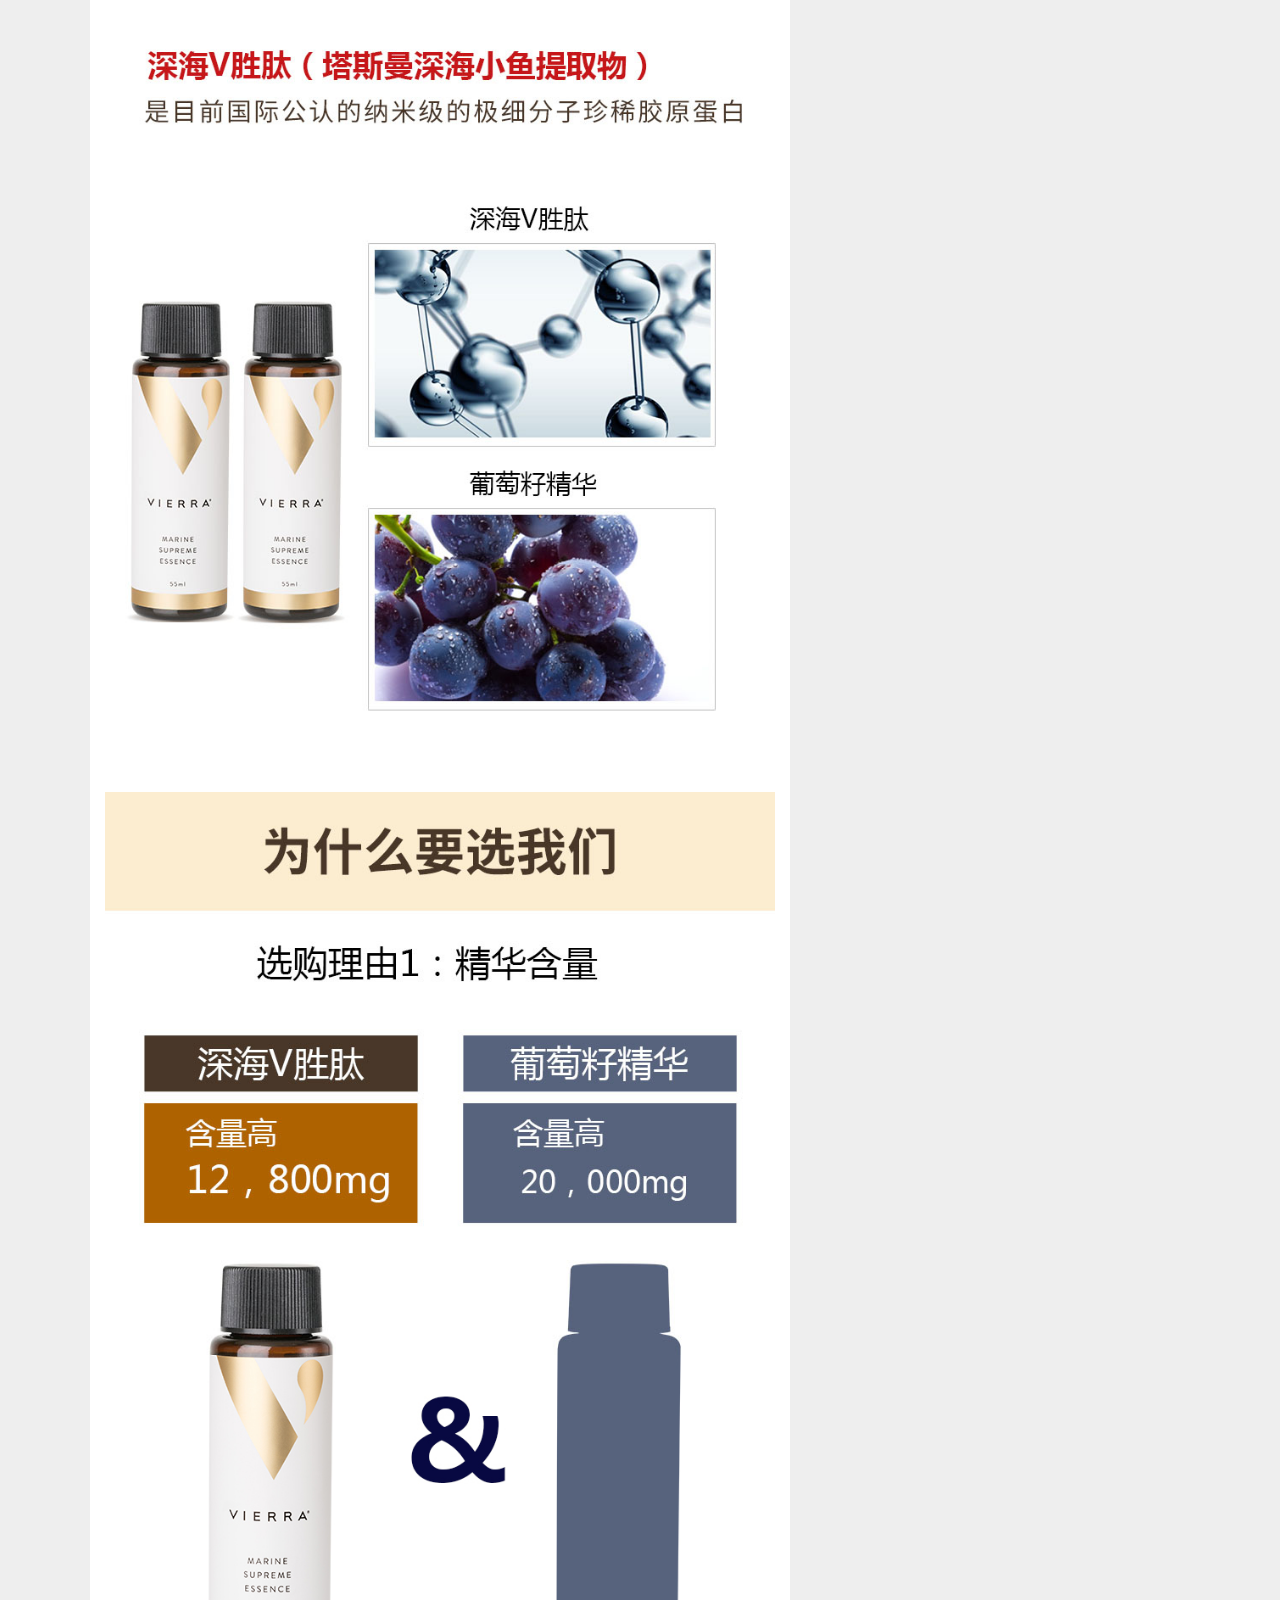
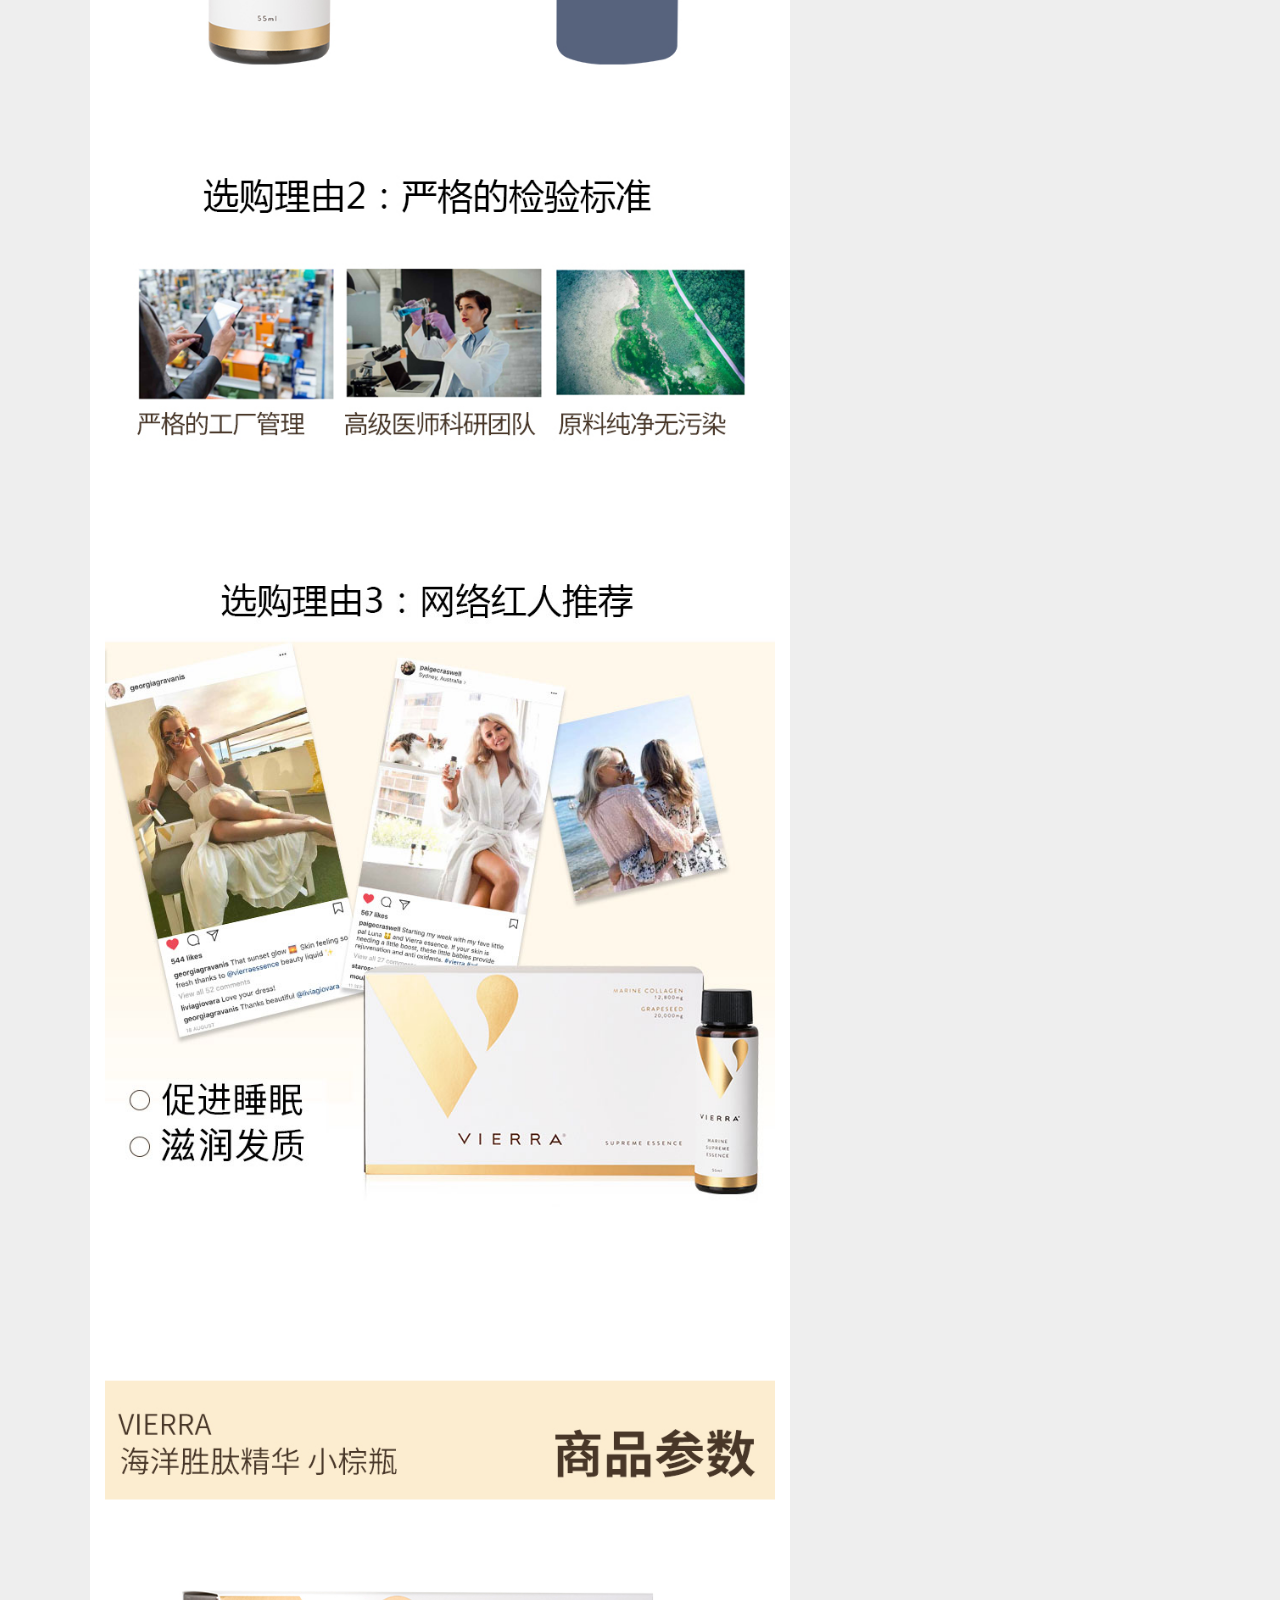
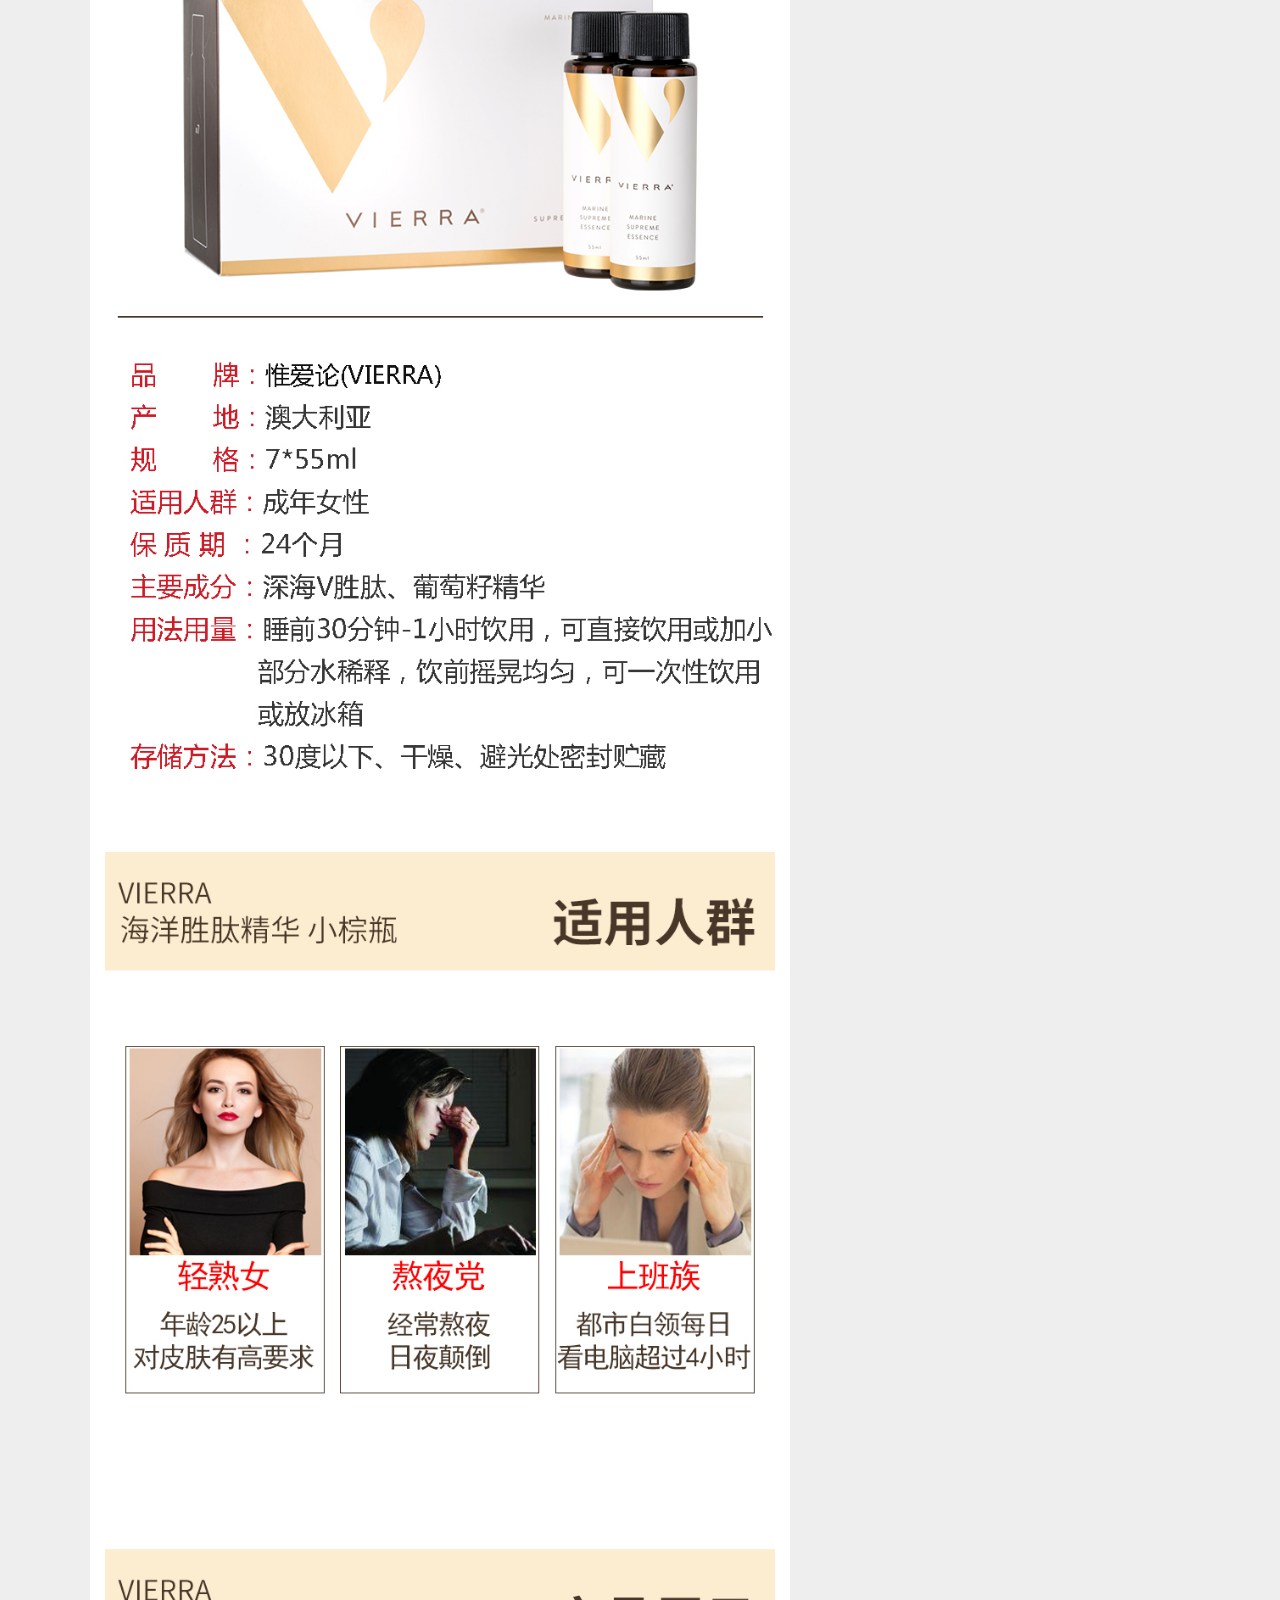
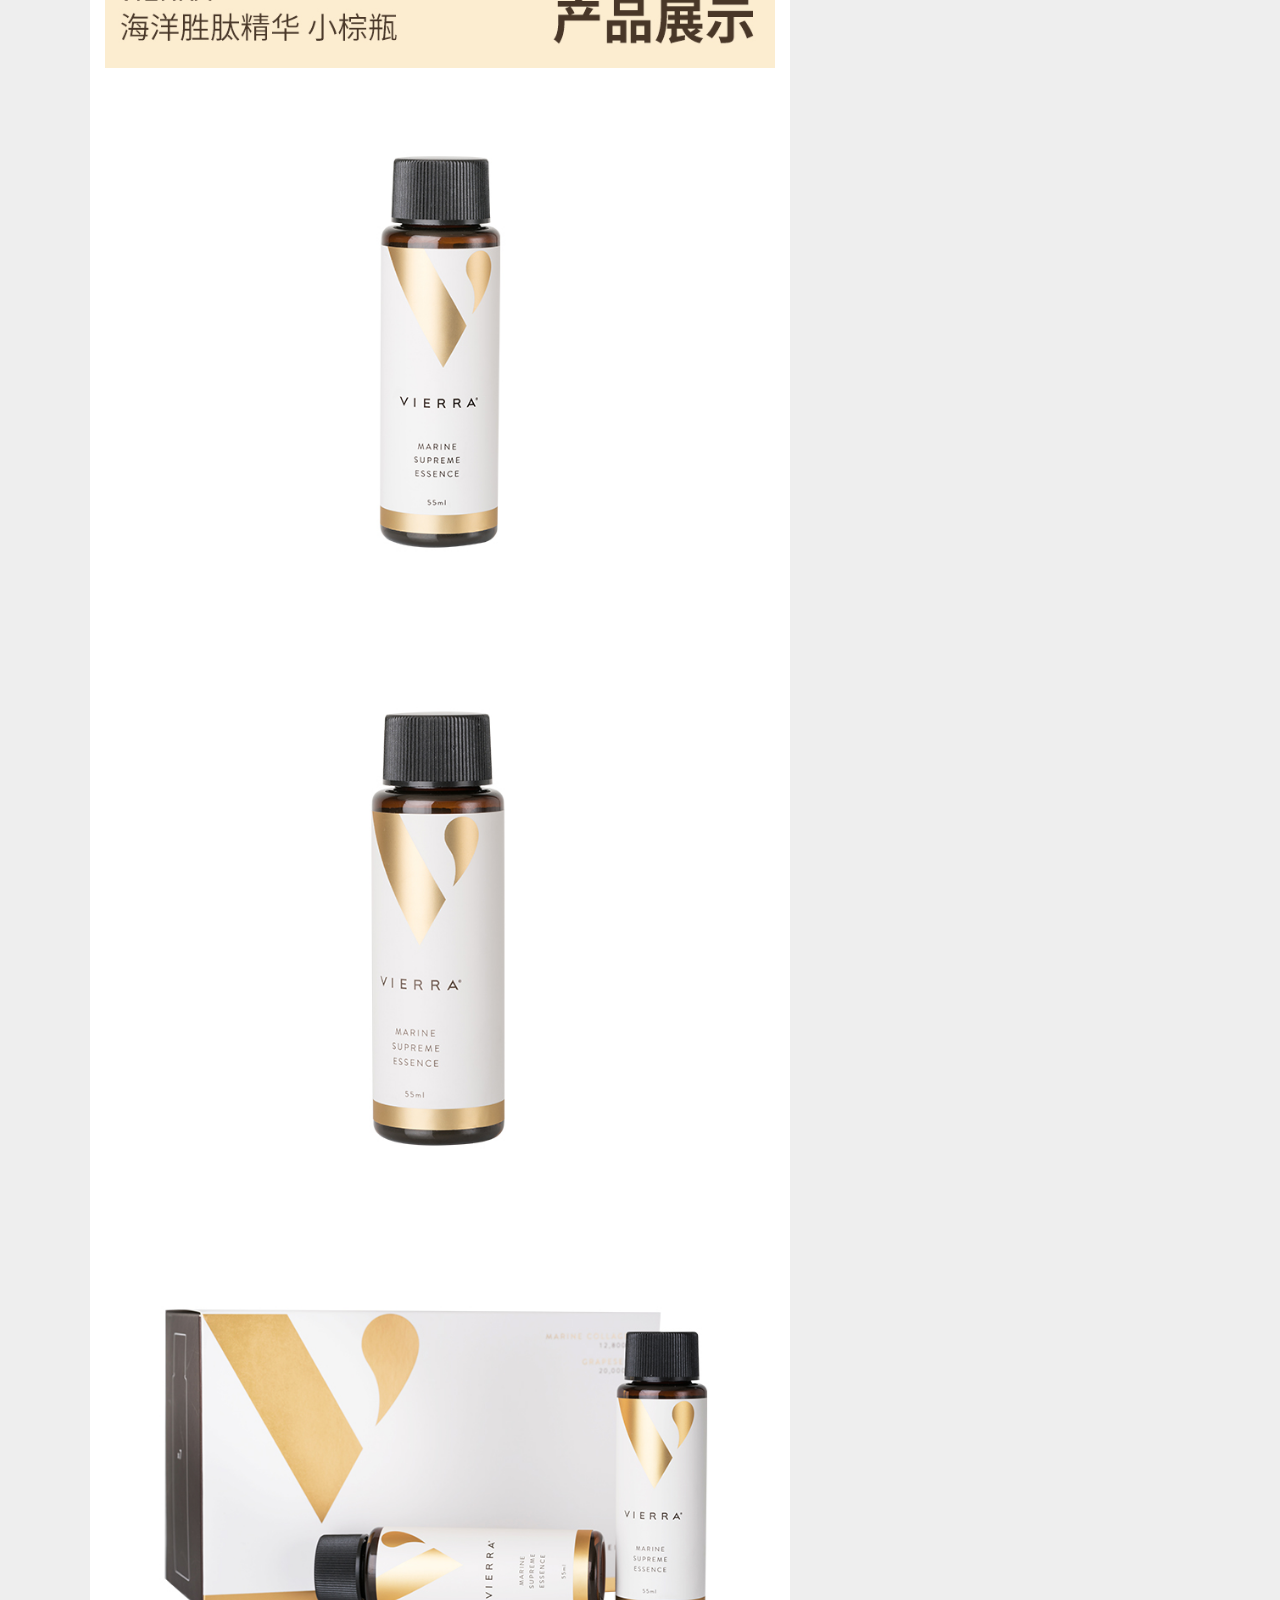
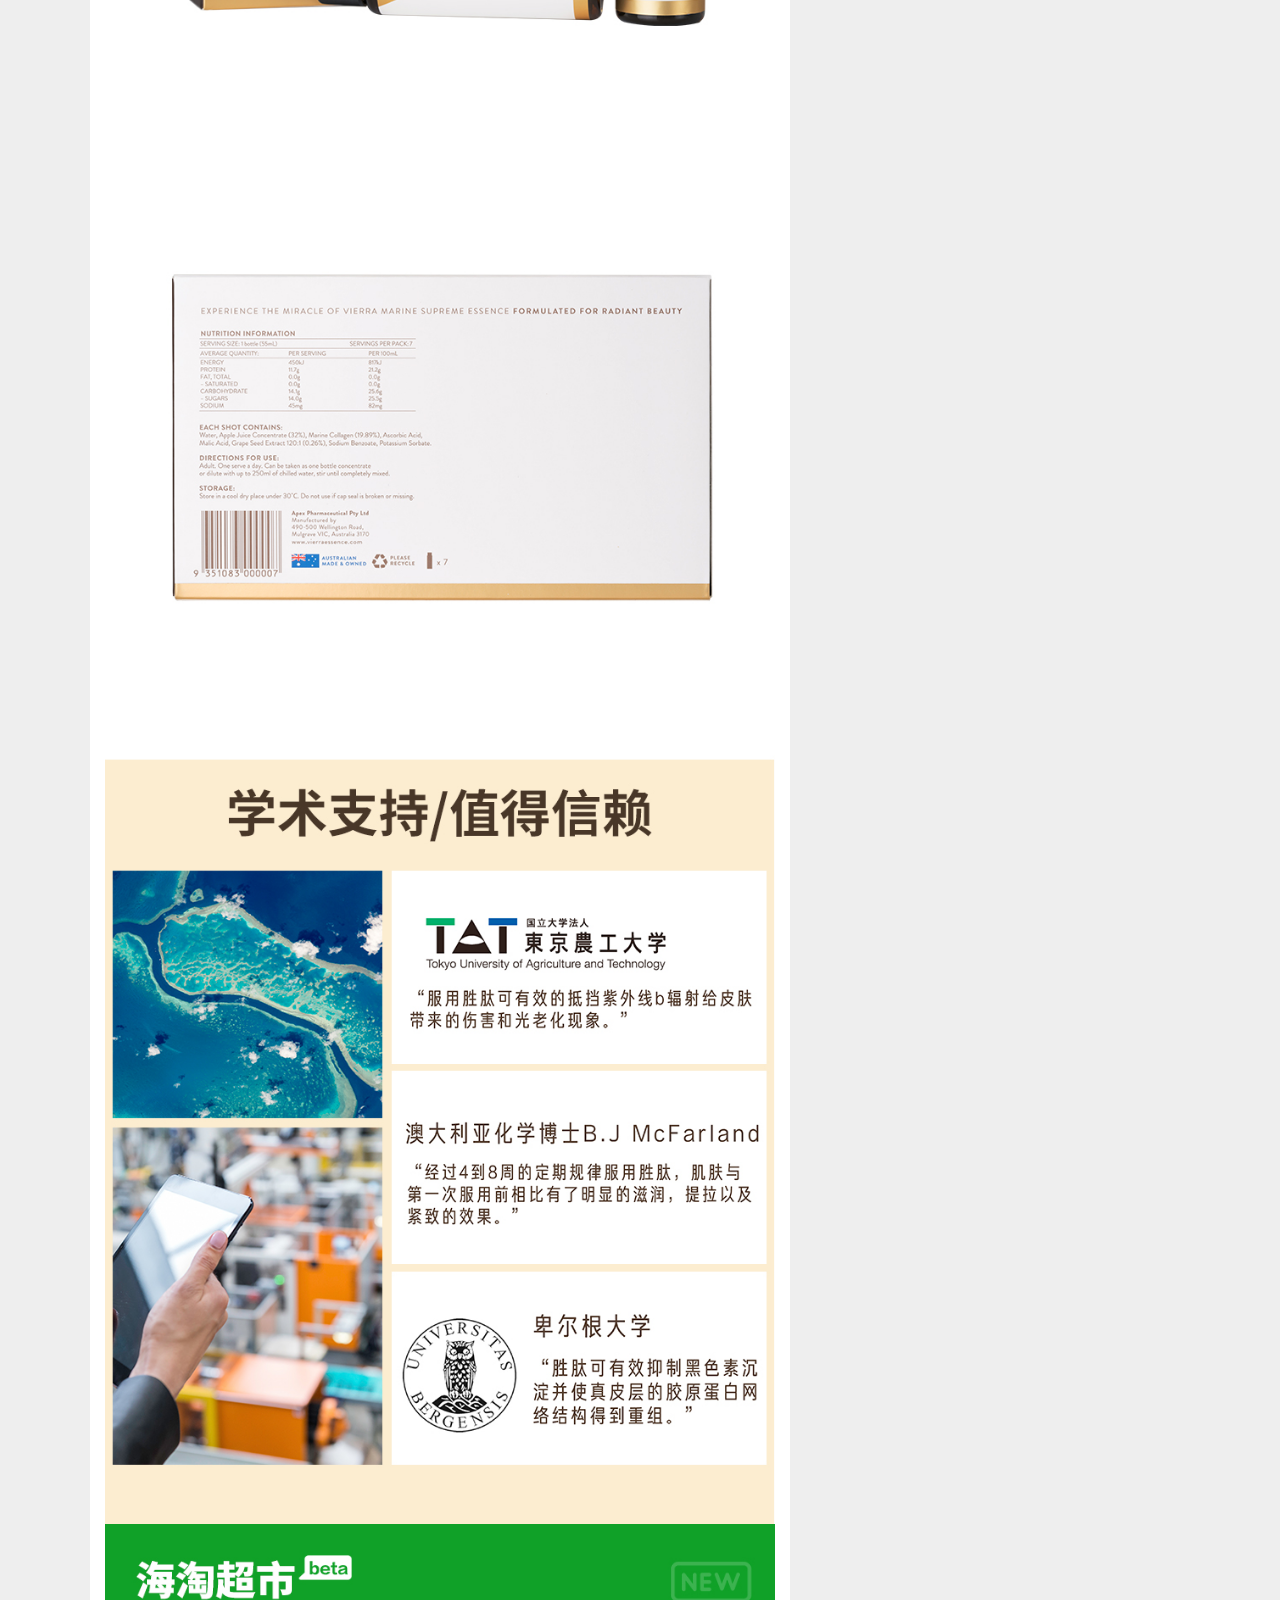
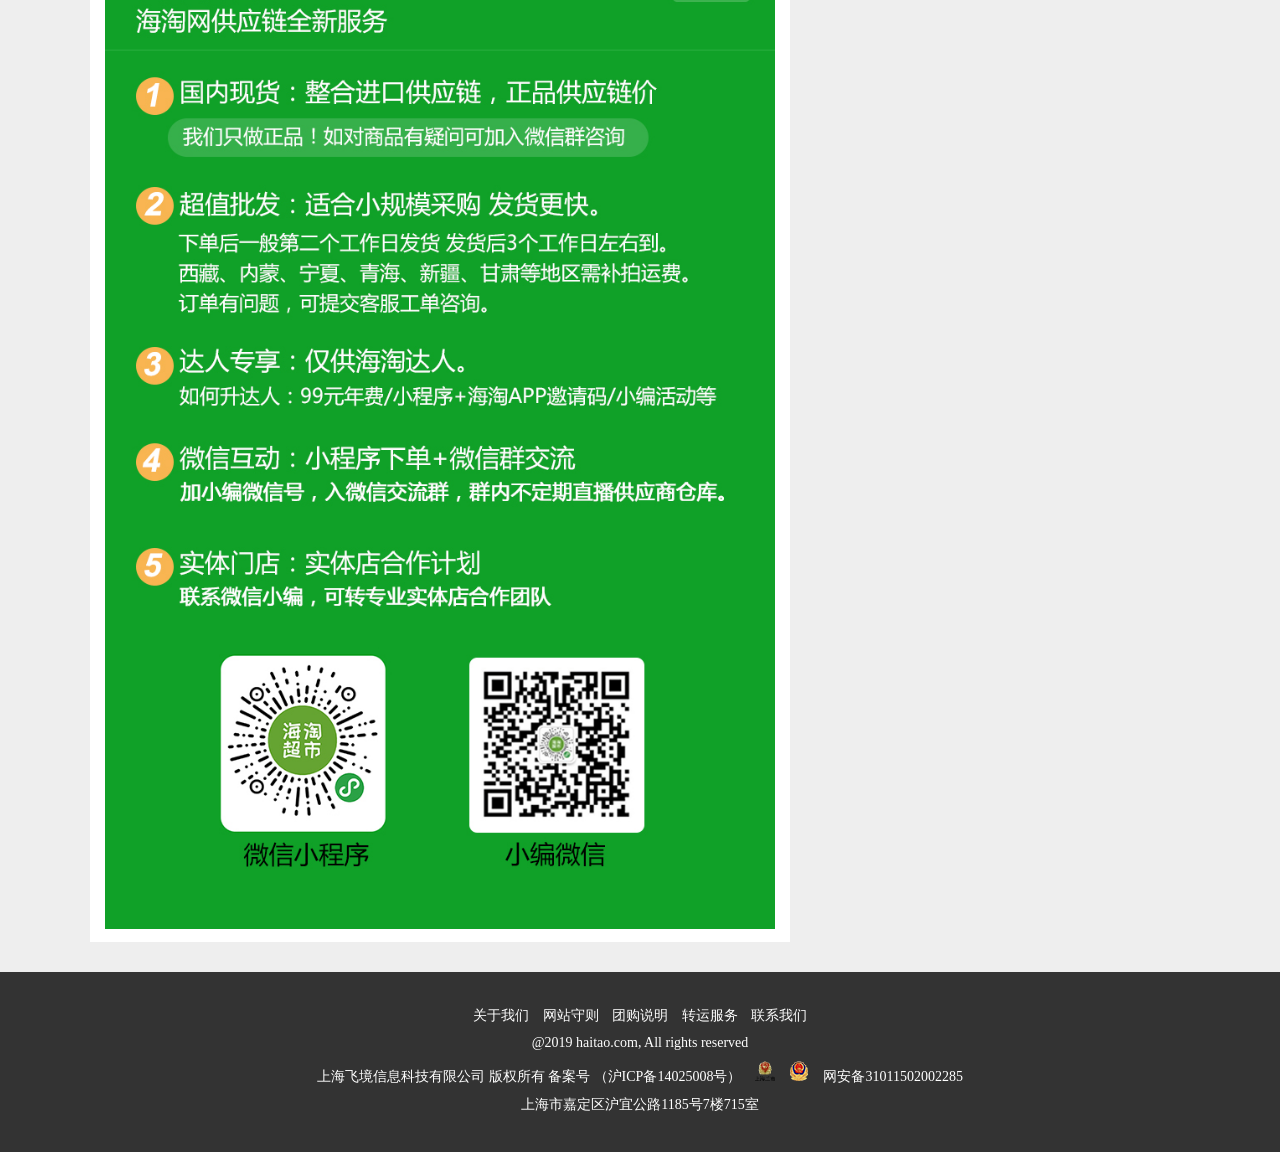
==== commit 69519877: "修改了后台商品详情" ====
--- a/src/detail.html
+++ b/src/detail.html
@@ -2,7 +2,8 @@
 <html>
 <head lang="en">
     <meta charset="UTF-8">
-    <title>datail</title>
+    <title>商品详情_海淘网</title>
+    <link href="img/商品详情.png" rel="shortcut icon"/>
     <link rel="stylesheet" href="css/base.css"/>
     <link rel="stylesheet" href="css/detail.css"/>
     <link rel="stylesheet" href="fonts/icon.css"/>
--- a/src/css/base.css
+++ b/src/css/base.css
@@ -110,23 +110,25 @@
 }
 .nav_right ul li{
     margin-top: 5px;
+    padding-top: 5px;
     background: #666;
     text-align: center;
     display: flex;
     flex-direction: column;
-    width: 45px;
-    height: 45px;
+    width: 40px;
+    height: 40px;
     border-radius: 5px;
 
 }
 .nav_right ul li img{
-    margin-left: 14px;
+    margin-left: 12px;
     margin-top:  5px;
-    width: 18px;
-    height: 16px;
+    margin-top: 2px;
+    width: 16px;
+    height: 14px;
 }
 .nav_right a{
-    font-size: 14px;
+    font-size: 10px;
     color: #fff;
 }
 .nav_right li:hover{
@@ -136,8 +138,8 @@
 .nav_right span{
     margin-top: 150px;
     display: block;
-    height: 40px;
-    width: 40px;
+    height: 30px;
+    width: 30px;
     background: #666;
     color: #fff;
     font-weight: bold;
@@ -147,6 +149,9 @@
     font-size: 18px;
     display: none;
     cursor: pointer;
+}
+.nav_right span img{
+    margin-bottom: 3px;
 }
 .nav_right span:hover{
     background:#000;
